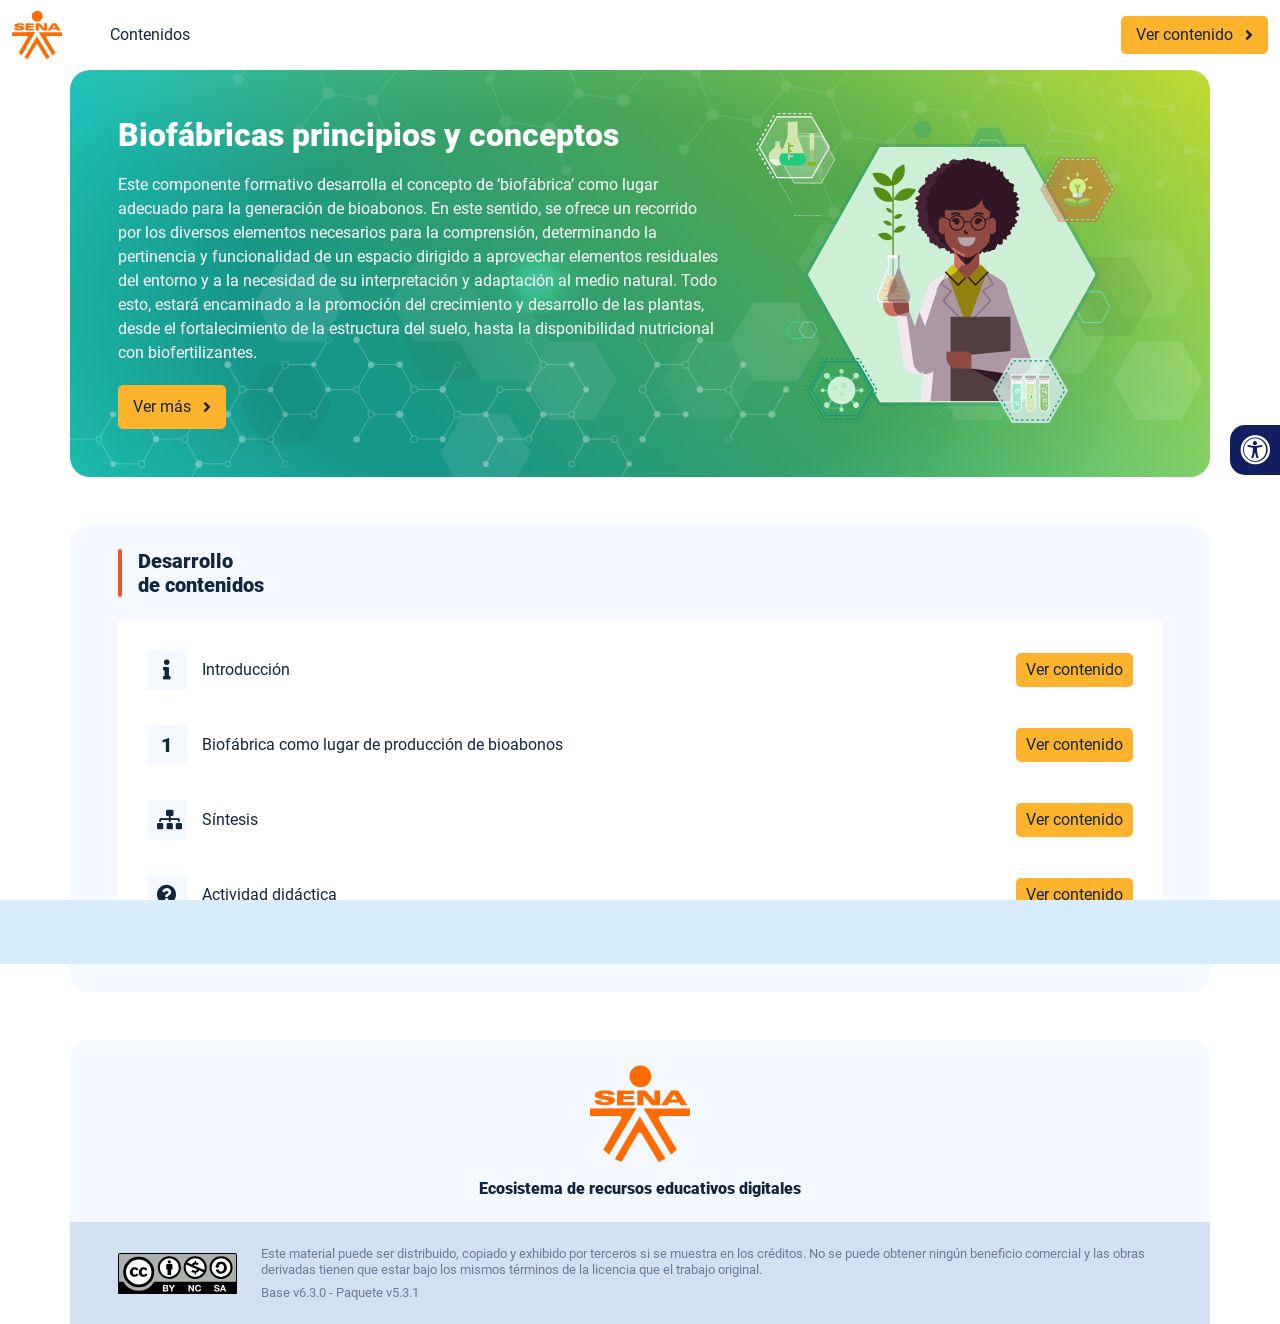
==== index.html @ 43ae445e "new dist" ====
<!DOCTYPE html><html lang=""><head><meta charset="utf-8"><meta http-equiv="X-UA-Compatible" content="IE=edge"><meta name="viewport" content="width=device-width,initial-scale=1"><link rel="icon" href="favicon.ico"><title>Biofábricas principios y conceptos</title><link href="css/chunk-0c047e41.3babef71.css" rel="prefetch"><link href="css/chunk-25b302c8.3babef71.css" rel="prefetch"><link href="css/chunk-26fc7596.3babef71.css" rel="prefetch"><link href="css/chunk-2d2747e2.3babef71.css" rel="prefetch"><link href="css/chunk-32334cb6.3babef71.css" rel="prefetch"><link href="css/chunk-3c57cd7b.3babef71.css" rel="prefetch"><link href="css/chunk-4f2d402a.3babef71.css" rel="prefetch"><link href="css/chunk-4fde0a08.14d1f3e8.css" rel="prefetch"><link href="css/chunk-515a8379.0bd58d68.css" rel="prefetch"><link href="css/chunk-59974754.82744ef4.css" rel="prefetch"><link href="css/chunk-6e1e538a.126808df.css" rel="prefetch"><link href="css/chunk-766a929b.d70dec9a.css" rel="prefetch"><link href="css/chunk-f2df7d2c.3babef71.css" rel="prefetch"><link href="css/comple.de7c1a70.css" rel="prefetch"><link href="css/creditos.c4e75159.css" rel="prefetch"><link href="css/glosario.5cc4a536.css" rel="prefetch"><link href="css/referencias.1993b64a.css" rel="prefetch"><link href="js/actividad.a174644c.js" rel="prefetch"><link href="js/chunk-0206bfa0.c40d9978.js" rel="prefetch"><link href="js/chunk-0c047e41.b0f7a18b.js" rel="prefetch"><link href="js/chunk-13a6037e.ec537e90.js" rel="prefetch"><link href="js/chunk-18f95272.f5b3c737.js" rel="prefetch"><link href="js/chunk-25b302c8.4b21edce.js" rel="prefetch"><link href="js/chunk-26fc7596.6888adfb.js" rel="prefetch"><link href="js/chunk-2c06842c.749f794c.js" rel="prefetch"><link href="js/chunk-2d0e96ec.f8888979.js" rel="prefetch"><link href="js/chunk-2d208d90.ecd5602b.js" rel="prefetch"><link href="js/chunk-2d21d0e2.be4f5ece.js" rel="prefetch"><link href="js/chunk-2d22c123.a4184c95.js" rel="prefetch"><link href="js/chunk-2d2747e2.a7e9b612.js" rel="prefetch"><link href="js/chunk-2e80bb9a.65c2020d.js" rel="prefetch"><link href="js/chunk-319206de.d76a4d9d.js" rel="prefetch"><link href="js/chunk-32334cb6.3c57b252.js" rel="prefetch"><link href="js/chunk-3c57cd7b.79d5134c.js" rel="prefetch"><link href="js/chunk-3d6834f6.4b935ba2.js" rel="prefetch"><link href="js/chunk-4cdd78c0.95c7fc81.js" rel="prefetch"><link href="js/chunk-4f2d402a.6d549b07.js" rel="prefetch"><link href="js/chunk-4fde0a08.bd9d7fa9.js" rel="prefetch"><link href="js/chunk-515a8379.3b49b0aa.js" rel="prefetch"><link href="js/chunk-53ccb27e.0931dafb.js" rel="prefetch"><link href="js/chunk-55d286b8.6b62aaa0.js" rel="prefetch"><link href="js/chunk-59974754.7dd17a29.js" rel="prefetch"><link href="js/chunk-6e1e538a.370f7a06.js" rel="prefetch"><link href="js/chunk-766a929b.39a7847d.js" rel="prefetch"><link href="js/chunk-c796899c.a5c33a92.js" rel="prefetch"><link href="js/chunk-e8a7823a.4b304d03.js" rel="prefetch"><link href="js/chunk-f2df7d2c.82b7eab5.js" rel="prefetch"><link href="js/chunk-fde47172.63865839.js" rel="prefetch"><link href="js/comple.a21ae0c8.js" rel="prefetch"><link href="js/creditos.3dcd3d66.js" rel="prefetch"><link href="js/glosario.34e80112.js" rel="prefetch"><link href="js/intro.fa1e587e.js" rel="prefetch"><link href="js/referencias.25701889.js" rel="prefetch"><link href="js/sintesis.3538d048.js" rel="prefetch"><link href="js/tema1.b36d302e.js" rel="prefetch"><link href="js/tema2.538698ef.js" rel="prefetch"><link href="js/tema3.3f7603fe.js" rel="prefetch"><link href="css/app.b1f1b2ee.css" rel="preload" as="style"><link href="css/chunk-vendors.8f6fc540.css" rel="preload" as="style"><link href="js/app.e4233522.js" rel="preload" as="script"><link href="js/chunk-vendors.f717be8d.js" rel="preload" as="script"><link href="css/chunk-vendors.8f6fc540.css" rel="stylesheet"><link href="css/app.b1f1b2ee.css" rel="stylesheet"></head><body><noscript><strong>We're sorry but Biofábricas principios y conceptos doesn't work properly without JavaScript enabled. Please enable it to continue.</strong></noscript><div id="app"></div><script src="js/chunk-vendors.f717be8d.js"></script><script src="js/app.e4233522.js"></script></body></html>
---- css/chunk-0c047e41.3babef71.css ----
.actividad[data-v-22adfd6b]{background-color:#f2f2f2}.horizontal-scroll__wrapper[data-v-22adfd6b]{overflow:hidden}.horizontal-scroll[data-v-22adfd6b]{display:flex;transition:transform .5s ease-in-out;align-items:center;flex-wrap:nowrap}.horizontal-scroll[data-v-22adfd6b]:not(.row){width:100%}.horizontal-scroll--item-fw[data-v-22adfd6b]>div{flex-grow:0;flex-shrink:0;width:100%;margin:0!important}
---- css/chunk-25b302c8.3babef71.css ----
.actividad[data-v-22adfd6b]{background-color:#f2f2f2}.horizontal-scroll__wrapper[data-v-22adfd6b]{overflow:hidden}.horizontal-scroll[data-v-22adfd6b]{display:flex;transition:transform .5s ease-in-out;align-items:center;flex-wrap:nowrap}.horizontal-scroll[data-v-22adfd6b]:not(.row){width:100%}.horizontal-scroll--item-fw[data-v-22adfd6b]>div{flex-grow:0;flex-shrink:0;width:100%;margin:0!important}
---- css/chunk-26fc7596.3babef71.css ----
.actividad[data-v-22adfd6b]{background-color:#f2f2f2}.horizontal-scroll__wrapper[data-v-22adfd6b]{overflow:hidden}.horizontal-scroll[data-v-22adfd6b]{display:flex;transition:transform .5s ease-in-out;align-items:center;flex-wrap:nowrap}.horizontal-scroll[data-v-22adfd6b]:not(.row){width:100%}.horizontal-scroll--item-fw[data-v-22adfd6b]>div{flex-grow:0;flex-shrink:0;width:100%;margin:0!important}
---- css/chunk-2d2747e2.3babef71.css ----
.actividad[data-v-22adfd6b]{background-color:#f2f2f2}.horizontal-scroll__wrapper[data-v-22adfd6b]{overflow:hidden}.horizontal-scroll[data-v-22adfd6b]{display:flex;transition:transform .5s ease-in-out;align-items:center;flex-wrap:nowrap}.horizontal-scroll[data-v-22adfd6b]:not(.row){width:100%}.horizontal-scroll--item-fw[data-v-22adfd6b]>div{flex-grow:0;flex-shrink:0;width:100%;margin:0!important}
---- css/chunk-32334cb6.3babef71.css ----
.actividad[data-v-22adfd6b]{background-color:#f2f2f2}.horizontal-scroll__wrapper[data-v-22adfd6b]{overflow:hidden}.horizontal-scroll[data-v-22adfd6b]{display:flex;transition:transform .5s ease-in-out;align-items:center;flex-wrap:nowrap}.horizontal-scroll[data-v-22adfd6b]:not(.row){width:100%}.horizontal-scroll--item-fw[data-v-22adfd6b]>div{flex-grow:0;flex-shrink:0;width:100%;margin:0!important}
---- css/chunk-3c57cd7b.3babef71.css ----
.actividad[data-v-22adfd6b]{background-color:#f2f2f2}.horizontal-scroll__wrapper[data-v-22adfd6b]{overflow:hidden}.horizontal-scroll[data-v-22adfd6b]{display:flex;transition:transform .5s ease-in-out;align-items:center;flex-wrap:nowrap}.horizontal-scroll[data-v-22adfd6b]:not(.row){width:100%}.horizontal-scroll--item-fw[data-v-22adfd6b]>div{flex-grow:0;flex-shrink:0;width:100%;margin:0!important}
---- css/chunk-4f2d402a.3babef71.css ----
.actividad[data-v-22adfd6b]{background-color:#f2f2f2}.horizontal-scroll__wrapper[data-v-22adfd6b]{overflow:hidden}.horizontal-scroll[data-v-22adfd6b]{display:flex;transition:transform .5s ease-in-out;align-items:center;flex-wrap:nowrap}.horizontal-scroll[data-v-22adfd6b]:not(.row){width:100%}.horizontal-scroll--item-fw[data-v-22adfd6b]>div{flex-grow:0;flex-shrink:0;width:100%;margin:0!important}
---- css/chunk-4fde0a08.14d1f3e8.css ----
.actividad[data-v-a108b06a]{background-color:#f2f2f2}.header[data-v-a108b06a]{position:sticky;top:0;padding-top:10px;padding-bottom:10px;background-color:#fff;z-index:10010;line-height:1.1em}.header__logo[data-v-a108b06a]{width:50px}@media (max-width:576px){.header__componente-formativo[data-v-a108b06a]{font-size:.8em}}.header__menu[data-v-a108b06a]{cursor:pointer}.header__menu span[data-v-a108b06a]{font-size:.7em;display:block;line-height:1em;text-align:center;color:#111e61}.header__menu__btn[data-v-a108b06a]{width:30px;height:30px;position:relative;margin-bottom:4px}.header__menu__btn .line-1[data-v-a108b06a],.header__menu__btn .line-2[data-v-a108b06a],.header__menu__btn .line-3[data-v-a108b06a]{height:4px;width:30px;background-color:#111e61;transform-origin:center center;position:absolute;left:0;border-radius:2px}.header__menu__btn .line-1[data-v-a108b06a]{top:4px;-webkit-animation:line-1-inactive-data-v-a108b06a .5s ease-in-out forwards;animation:line-1-inactive-data-v-a108b06a .5s ease-in-out forwards}.header__menu__btn .line-2[data-v-a108b06a]{top:13px;-webkit-animation:line-2-inactive-data-v-a108b06a .5s ease-in-out forwards;animation:line-2-inactive-data-v-a108b06a .5s ease-in-out forwards}.header__menu__btn .line-3[data-v-a108b06a]{top:22px;-webkit-animation:line-3-inactive-data-v-a108b06a .5s ease-in-out forwards;animation:line-3-inactive-data-v-a108b06a .5s ease-in-out forwards}.header__menu__btn[data-v-a108b06a]:hover{cursor:pointer}.header__menu__btn--open .line-1[data-v-a108b06a]{-webkit-animation:line-1-active-data-v-a108b06a .5s ease-in-out forwards;animation:line-1-active-data-v-a108b06a .5s ease-in-out forwards}.header__menu__btn--open .line-2[data-v-a108b06a]{-webkit-animation:line-2-active-data-v-a108b06a .5s ease-in-out forwards;animation:line-2-active-data-v-a108b06a .5s ease-in-out forwards}.header__menu__btn--open .line-3[data-v-a108b06a]{-webkit-animation:line-3-active-data-v-a108b06a .5s ease-in-out forwards;animation:line-3-active-data-v-a108b06a .5s ease-in-out forwards}@-webkit-keyframes line-1-active-data-v-a108b06a{0%{transform:translate(0) rotate(0)}50%{transform:translateY(9px) rotate(0)}to{transform:translateY(9px) rotate(45deg)}}@keyframes line-1-active-data-v-a108b06a{0%{transform:translate(0) rotate(0)}50%{transform:translateY(9px) rotate(0)}to{transform:translateY(9px) rotate(45deg)}}@-webkit-keyframes line-2-active-data-v-a108b06a{0%{transform:scale(1)}to{transform:scale(0)}}@keyframes line-2-active-data-v-a108b06a{0%{transform:scale(1)}to{transform:scale(0)}}@-webkit-keyframes line-3-active-data-v-a108b06a{0%{transform:translate(0) rotate(0)}50%{transform:translateY(-9px) rotate(0)}to{transform:translateY(-9px) rotate(-45deg)}}@keyframes line-3-active-data-v-a108b06a{0%{transform:translate(0) rotate(0)}50%{transform:translateY(-9px) rotate(0)}to{transform:translateY(-9px) rotate(-45deg)}}@-webkit-keyframes line-1-inactive-data-v-a108b06a{0%{transform:translateY(9px) rotate(45deg)}50%{transform:translateY(9px) rotate(0)}to{transform:translate(0) rotate(0)}}@keyframes line-1-inactive-data-v-a108b06a{0%{transform:translateY(9px) rotate(45deg)}50%{transform:translateY(9px) rotate(0)}to{transform:translate(0) rotate(0)}}@-webkit-keyframes line-2-inactive-data-v-a108b06a{0%{transform:scale(0)}to{transform:scale(1)}}@keyframes line-2-inactive-data-v-a108b06a{0%{transform:scale(0)}to{transform:scale(1)}}@-webkit-keyframes line-3-inactive-data-v-a108b06a{0%{transform:translateY(-9px) rotate(-45deg)}50%{transform:translateY(-9px) rotate(0)}to{transform:translate(0) rotate(0)}}@keyframes line-3-inactive-data-v-a108b06a{0%{transform:translateY(-9px) rotate(-45deg)}50%{transform:translateY(-9px) rotate(0)}to{transform:translate(0) rotate(0)}}
---- css/chunk-515a8379.0bd58d68.css ----
.actividad{background-color:#f2f2f2}.banner-interno{position:relative}.banner-interno__fondo{position:absolute;top:0;bottom:-50px;left:0;right:0;background-color:#81b722;background-size:cover;background-position:50%}.banner-interno__titulo{display:flex;align-items:center}.banner-interno__titulo__icono{display:block;width:32px;height:32px;border-radius:50%;background-color:#fff;position:relative}.banner-interno__titulo__icono i{color:#81b722;position:absolute;left:50%;top:50%;transform:translate(-50%,-50%)}.banner-interno__titulo h1,.banner-interno__titulo h2,.banner-interno__titulo h3,.banner-interno__titulo h4,.banner-interno__titulo h5,.banner-interno__titulo h6{color:#fff;line-height:1.1em}
---- css/chunk-59974754.82744ef4.css ----
.actividad{background-color:#f2f2f2}.aside-menu{position:sticky;top:70px;flex:0 0 0;width:0;min-height:calc(100vh - 70px);max-height:calc(100vh - 70px);background-color:#f3f9ff;transition:flex .5s ease-in-out,width .5s ease-in-out;overflow-x:hidden;z-index:100001}.aside-menu a{color:#111e61}.aside-menu--open{flex:0 0 300px;width:300px}.aside-menu__content{width:300px;display:flex;flex-direction:column;justify-content:space-between;min-height:calc(100vh - 70px);max-height:calc(100vh - 70px);border-right:1px solid #d8ecff}@media (max-height:800px){.aside-menu__content{min-height:800px;max-height:800px;overflow-y:auto}}.aside-menu__header{padding:10px;text-align:center;background-color:#d8ecff}.aside-menu__header h4{margin:0}.aside-menu__menu{overflow-y:auto;flex-grow:1;list-style:none;padding-left:0;margin-bottom:0}.aside-menu__menu__item--active .aside-menu__menu__item__lnk,.aside-menu__menu__item--active .aside-menu__sec-menu__item__lnk{background-color:#d8ecff;font-weight:700}.aside-menu__menu__item--sub-menu:hover,.aside-menu__menu__item:hover,.aside-menu__sec-menu__item:hover{background-color:#d8ecff}.aside-menu__menu__item--sub-menu{padding-left:10px}.aside-menu__menu__item--sub-menu--active .aside-menu__menu__item__lnk,.aside-menu__menu__item--sub-menu--active .aside-menu__sec-menu__item__lnk{background-color:#d8ecff;font-weight:700;position:relative}.aside-menu__menu__item--sub-menu--active .aside-menu__menu__item__lnk:before,.aside-menu__menu__item--sub-menu--active .aside-menu__sec-menu__item__lnk:before{content:"";display:block;position:absolute;left:0;bottom:0;top:0;width:4px;border-radius:2px;background-color:#f4522b}.aside-menu__menu__item__lnk,.aside-menu__sec-menu__item__lnk{display:flex;align-items:center;padding:10px 15px;line-height:1.1em}.aside-menu__menu__item__lnk i,.aside-menu__menu__item__lnk span,.aside-menu__sec-menu__item__lnk i,.aside-menu__sec-menu__item__lnk span{margin-right:10px}.aside-menu__menu__item__lnk i:last-child,.aside-menu__menu__item__lnk span:last-child,.aside-menu__sec-menu__item__lnk i:last-child,.aside-menu__sec-menu__item__lnk span:last-child{margin-right:0}.aside-menu__sec-menu{background-color:#d8ecff;padding:10px 0;flex-shrink:0;margin-bottom:0}.aside-menu__sec-menu__item{padding:10px 15px}.aside-menu__sec-menu__item__lnk{padding:0;border-radius:1em}.aside-menu__sec-menu__item__lnk i{display:block;width:2em;height:2em;padding:.5em 0;text-align:center;background-color:#fff;border-radius:50%}.aside-menu__sec-menu__item__lnk:hover{background-color:#fff}@media (max-width:992px){.aside-menu{position:fixed;top:70px}}@media (max-width:576px){.aside-menu__sec-menu{padding-bottom:110px}}
---- css/chunk-6e1e538a.126808df.css ----
.actividad[data-v-4f6b7c58]{background-color:#f2f2f2}.accesibilidad[data-v-4f6b7c58]{position:fixed;right:0;top:50vh;height:50px;background-color:#111e61;border-top-left-radius:15px;border-bottom-left-radius:15px;transform:translateY(-50%) translateX(100%) translateX(-50px);overflow:hidden;transition:transform .3s ease-in-out,height .3s ease-in-out}.accesibilidad[data-v-4f6b7c58]:hover{transform:translateY(-50%) translateX(0);height:12.75rem}.accesibilidad [data-v-4f6b7c58]{color:#fff}.accesibilidad__menu__content .accesibilidad__menu__item[data-v-4f6b7c58]{cursor:pointer}.accesibilidad__menu__content .accesibilidad__menu__item[data-v-4f6b7c58]:hover{background-color:#273685}.accesibilidad__menu__content .accesibilidad__menu__item[data-v-4f6b7c58]:last-child{border:none}.accesibilidad__menu__item[data-v-4f6b7c58]{display:flex;align-items:center;padding:10px;border-bottom:1px solid #273685;line-height:1em;-webkit-user-select:none;-moz-user-select:none;-ms-user-select:none;user-select:none}.accesibilidad__menu i[data-v-4f6b7c58]{font-size:30px;font-style:normal;margin-right:10px;line-height:1em}.accesibilidad__menu img[data-v-4f6b7c58]{width:30px;margin-right:10px}
---- css/chunk-766a929b.d70dec9a.css ----
.actividad{background-color:#f2f2f2}.barra-avance{display:flex;align-items:center;justify-content:space-between;position:fixed;bottom:0;left:0;width:100%;padding:10px;background-color:#d8ecff;transition:transform .5s ease-in-out;z-index:100000}.barra-avance__barra{margin:0 20px;flex:1;position:relative;max-width:800px}.barra-avance__barra--amarilla,.barra-avance__barra--blanca{height:4px}.barra-avance__barra--amarilla:after,.barra-avance__barra--amarilla:before,.barra-avance__barra--blanca:after,.barra-avance__barra--blanca:before{content:"";display:block;width:10px;height:10px;border-radius:50%;position:absolute;top:50%}.barra-avance__barra--amarilla:before,.barra-avance__barra--blanca:before{left:0;transform:translate(-50%,-50%)}.barra-avance__barra--amarilla:after,.barra-avance__barra--blanca:after{right:0;transform:translate(50%,-50%)}.barra-avance__barra--blanca,.barra-avance__barra--blanca:after,.barra-avance__barra--blanca:before{background-color:#fff}.barra-avance__barra--amarilla{position:absolute;width:100%;top:0;background-color:#fdb32b}.barra-avance__barra--amarilla:after,.barra-avance__barra--amarilla:before{background-color:#fdb32b}.barra-avance__boton--regresar{background-color:#b0c0d2}.barra-avance__boton--regresar span{color:#111e61!important}.barra-avance__boton--disable{opacity:0;pointer-events:none}.barra-avance--open{transform:translateY(0)}.barra-avance--close{transform:translateY(100%)}
---- css/chunk-f2df7d2c.3babef71.css ----
.actividad[data-v-22adfd6b]{background-color:#f2f2f2}.horizontal-scroll__wrapper[data-v-22adfd6b]{overflow:hidden}.horizontal-scroll[data-v-22adfd6b]{display:flex;transition:transform .5s ease-in-out;align-items:center;flex-wrap:nowrap}.horizontal-scroll[data-v-22adfd6b]:not(.row){width:100%}.horizontal-scroll--item-fw[data-v-22adfd6b]>div{flex-grow:0;flex-shrink:0;width:100%;margin:0!important}
---- css/comple.de7c1a70.css ----
.banner-interno{position:relative}.banner-interno__fondo{position:absolute;top:0;bottom:-50px;left:0;right:0;background-color:#81b722;background-size:cover;background-position:50%}.banner-interno__titulo{display:flex;align-items:center}.banner-interno__titulo__icono{display:block;width:32px;height:32px;border-radius:50%;background-color:#fff;position:relative}.banner-interno__titulo__icono i{color:#81b722;position:absolute;left:50%;top:50%;transform:translate(-50%,-50%)}.banner-interno__titulo h1,.banner-interno__titulo h2,.banner-interno__titulo h3,.banner-interno__titulo h4,.banner-interno__titulo h5,.banner-interno__titulo h6{color:#fff;line-height:1.1em}.actividad{background-color:#f2f2f2}.complementario__enlaces{display:flex;justify-content:center;flex-wrap:wrap}.complementario__enlaces a{margin:0 5px}.complementario__btn{font-size:1.5em;line-height:1em}table{width:calc(100% - 1px);min-width:800px}table thead{background-color:#d8ecff}table thead th{border-color:#d8ecff}table td,table th{padding:25px 20px;text-align:center}
---- css/creditos.c4e75159.css ----
.banner-interno{position:relative}.banner-interno__fondo{position:absolute;top:0;bottom:-50px;left:0;right:0;background-color:#81b722;background-size:cover;background-position:50%}.banner-interno__titulo{display:flex;align-items:center}.banner-interno__titulo__icono{display:block;width:32px;height:32px;border-radius:50%;background-color:#fff;position:relative}.banner-interno__titulo__icono i{color:#81b722;position:absolute;left:50%;top:50%;transform:translate(-50%,-50%)}.banner-interno__titulo h1,.banner-interno__titulo h2,.banner-interno__titulo h3,.banner-interno__titulo h4,.banner-interno__titulo h5,.banner-interno__titulo h6{color:#fff;line-height:1.1em}.actividad{background-color:#f2f2f2}.creditos-vista .tarjeta.credito{background-color:#d2e1f1}.creditos{color:#727997;overflow-x:auto}.creditos__item{min-width:490px}.creditos p{line-height:1.3em;margin-bottom:0;color:#727997}.creditos__titulo{font-weight:700;background-color:#d2e1f1;padding:5px 10px;border-top-radius:5px;border-top-left-radius:5px;border-top-right-radius:5px}.creditos table td,.creditos table th{border-color:#d2e1f1}
---- css/glosario.5cc4a536.css ----
.banner-interno{position:relative}.banner-interno__fondo{position:absolute;top:0;bottom:-50px;left:0;right:0;background-color:#81b722;background-size:cover;background-position:50%}.banner-interno__titulo{display:flex;align-items:center}.banner-interno__titulo__icono{display:block;width:32px;height:32px;border-radius:50%;background-color:#fff;position:relative}.banner-interno__titulo__icono i{color:#81b722;position:absolute;left:50%;top:50%;transform:translate(-50%,-50%)}.banner-interno__titulo h1,.banner-interno__titulo h2,.banner-interno__titulo h3,.banner-interno__titulo h4,.banner-interno__titulo h5,.banner-interno__titulo h6{color:#fff;line-height:1.1em}.actividad{background-color:#f2f2f2}.glosario__letra-item{display:flex}.glosario__letra-item__texto{padding-top:5px}.glosario__letra-item__letra__icono{width:32px;height:32px;position:relative;line-height:1em;border-radius:50%;background-color:#d2e1f1}.glosario__letra-item__letra__icono span{position:absolute;left:50%;top:50%;transform:translate(-50%,-50%);font-size:1.1em;font-weight:900}
---- css/referencias.1993b64a.css ----
.banner-interno{position:relative}.banner-interno__fondo{position:absolute;top:0;bottom:-50px;left:0;right:0;background-color:#81b722;background-size:cover;background-position:50%}.banner-interno__titulo{display:flex;align-items:center}.banner-interno__titulo__icono{display:block;width:32px;height:32px;border-radius:50%;background-color:#fff;position:relative}.banner-interno__titulo__icono i{color:#81b722;position:absolute;left:50%;top:50%;transform:translate(-50%,-50%)}.banner-interno__titulo h1,.banner-interno__titulo h2,.banner-interno__titulo h3,.banner-interno__titulo h4,.banner-interno__titulo h5,.banner-interno__titulo h6{color:#fff;line-height:1.1em}.actividad{background-color:#f2f2f2}.referencias__item:last-child hr{display:none}.referencias__item a{color:#2196f3;text-decoration:underline;overflow-wrap:break-word}
---- css/app.b1f1b2ee.css ----
*,:after,:before{box-sizing:inherit}html{height:100%;line-height:1.15;box-sizing:border-box;-webkit-font-smoothing:antialiased;-moz-osx-font-smoothing:grayscale;-webkit-text-size-adjust:100%;-ms-text-size-adjust:100%;text-rendering:optimizeLegibility}a,abbr,acronym,address,applet,article,aside,audio,b,big,blockquote,body,canvas,caption,center,cite,code,dd,del,details,dfn,div,dl,dt,em,embed,fieldset,figcaption,figure,footer,form,h1,h2,h3,h4,h5,h6,header,hgroup,html,i,iframe,img,ins,kbd,label,legend,li,mark,menu,nav,object,ol,output,p,pre,q,ruby,s,samp,section,small,span,strike,strong,sub,summary,sup,table,tbody,td,tfoot,th,thead,time,tr,tt,u,ul,var,video{margin:0;padding:0;border:0;outline:0;background:transparent;vertical-align:baseline}article,aside,details,figcaption,figure,footer,header,main,menu,nav,section,summary{display:block}[hidden],template{display:none}hr{box-sizing:content-box;height:0;border-bottom:1px solid #e8e8e8;border-left:0;border-right:0;border-top:0;margin:1.5em 0;overflow:visible}[hidden]{display:none}a{font-family:Roboto,sans-serif;font-size:1em;font-weight:400;text-decoration:none;color:#12263f;background-color:transparent;transition:all .15s ease-in-out;-webkit-text-decoration-skip:objects}a:active,a:hover{outline-width:0}a:active,a:focus,a:hover{color:#000}[type=button],[type=reset],[type=submit],button{-webkit-appearance:none;-moz-appearance:none;appearance:none;cursor:pointer;display:inline-block;vertical-align:middle;border:0;border-radius:5px;color:#12263f;background-color:#fdb32b;font-family:Roboto,sans-serif;font-weight:400;font-size:1em;-webkit-font-smoothing:antialiased;line-height:1em;white-space:nowrap;text-decoration:none;text-transform:none;padding:.75em 1.5em;margin:0;-webkit-user-select:none;-moz-user-select:none;-ms-user-select:none;user-select:none;overflow:visible;transition:background-color .15s ease-in-out}[type=button]:focus,[type=button]:hover,[type=reset]:focus,[type=reset]:hover,[type=submit]:focus,[type=submit]:hover,button:focus,button:hover{background-color:#fdb32b;color:#12263f}[type=button]:disabled,[type=reset]:disabled,[type=submit]:disabled,button:disabled{cursor:not-allowed;opacity:.5}[type=button]:disabled:hover,[type=reset]:disabled:hover,[type=submit]:disabled:hover,button:disabled:hover{background-color:#fdb32b}input,select,textarea{margin:0;display:block;font-family:Roboto,sans-serif;font-size:16px}input{overflow:visible}[type=color],[type=date],[type=datetime-local],[type=datetime],[type=email],[type=month],[type=number],[type=password],[type=search],[type=tel],[type=text],[type=time],[type=url],[type=week],input:not([type]),select,select[multiple],textarea{background-color:#fff;border:1px solid #e8e8e8;border-radius:5px;box-shadow:inset 0 1px 3px rgba(0,0,0,.06);box-sizing:inherit;margin-bottom:.75em;padding:.5em;transition:border-color .15s ease-in-out;width:100%}[type=color]:hover,[type=date]:hover,[type=datetime-local]:hover,[type=datetime]:hover,[type=email]:hover,[type=month]:hover,[type=number]:hover,[type=password]:hover,[type=search]:hover,[type=tel]:hover,[type=text]:hover,[type=time]:hover,[type=url]:hover,[type=week]:hover,input:not([type]):hover,select:hover,select[multiple]:hover,textarea:hover{border-color:shade(#e8e8e8,20%)}[type=color]:focus,[type=date]:focus,[type=datetime-local]:focus,[type=datetime]:focus,[type=email]:focus,[type=month]:focus,[type=number]:focus,[type=password]:focus,[type=search]:focus,[type=tel]:focus,[type=text]:focus,[type=time]:focus,[type=url]:focus,[type=week]:focus,input:not([type]):focus,select:focus,select[multiple]:focus,textarea:focus{border-color:#f4522b;box-shadow:inset 0 1px 3px rgba(0,0,0,.06),0 0 5px rgba(114,161,30,.7);outline:none}[type=color]:disabled,[type=date]:disabled,[type=datetime-local]:disabled,[type=datetime]:disabled,[type=email]:disabled,[type=month]:disabled,[type=number]:disabled,[type=password]:disabled,[type=search]:disabled,[type=tel]:disabled,[type=text]:disabled,[type=time]:disabled,[type=url]:disabled,[type=week]:disabled,input:not([type]):disabled,select:disabled,select[multiple]:disabled,textarea:disabled{background-color:shade(#fff,5%);cursor:not-allowed}[type=color]:disabled:hover,[type=date]:disabled:hover,[type=datetime-local]:disabled:hover,[type=datetime]:disabled:hover,[type=email]:disabled:hover,[type=month]:disabled:hover,[type=number]:disabled:hover,[type=password]:disabled:hover,[type=search]:disabled:hover,[type=tel]:disabled:hover,[type=text]:disabled:hover,[type=time]:disabled:hover,[type=url]:disabled:hover,[type=week]:disabled:hover,input:not([type]):disabled:hover,select:disabled:hover,select[multiple]:disabled:hover,textarea:disabled:hover{border:1px solid #e8e8e8}select{text-transform:none;max-width:100%;border-radius:5px}::-webkit-file-upload-button{background-color:#fdb32b;border:none;cursor:pointer;color:#12263f;border-radius:5px;padding:.75em 1.5em}::-webkit-file-upload-button:hover{background-color:#fdb32b}optgroup{font-weight:700}fieldset{border:1px solid #e8e8e8;background-color:transparent;padding:1.5em;-webkit-margin-start:0;-webkit-margin-end:0;-webkit-padding-before:1.5em;-webkit-padding-start:1.5em;-webkit-padding-end:1.5em;-webkit-padding-after:1.5em}legend{box-sizing:border-box;color:inherit;display:table;max-width:100%;padding:0;white-space:normal;font-weight:600;-webkit-padding-start:0;-webkit-padding-end:0}label,legend{margin-bottom:.375em}label{display:block;font-size:1em;font-family:Roboto,sans-serif;font-weight:900}textarea{overflow:auto;resize:vertical}[type=checkbox],[type=radio]{box-sizing:border-box;padding:0;display:inline;margin-right:.375em}[type=number]::-webkit-inner-spin-button,[type=number]::-webkit-outer-spin-button{height:auto}[type=search]{-webkit-appearance:textfield;outline-offset:-2px}[type=search]::-webkit-search-cancel-button,[type=search]::-webkit-search-decoration{-webkit-appearance:none;-moz-appearance:none}::-moz-placeholder{color:#999}:-ms-input-placeholder{color:#999}::placeholder{color:#999}::-webkit-file-upload-button{-webkit-appearance:button;-moz-appearance:button;font:inherit}[type=file]{margin-bottom:.75em;width:100%}[type=button],[type=reset],[type=submit],button{-webkit-appearance:button}[type=button]::-moz-focus-inner,[type=reset]::-moz-focus-inner,[type=submit]::-moz-focus-inner,button::-moz-focus-inner{border-style:none;padding:0}[type=button]:-moz-focusring,[type=reset]:-moz-focusring,[type=submit]:-moz-focusring,button:-moz-focusring{outline:1px dotted ButtonText}progress{vertical-align:baseline}ol,ul{list-style:none;margin-bottom:1em}dt{font-weight:700}figure,img,picture,svg{margin:0;width:100%;max-width:100%}figcaption{display:block;background-color:#e8e8e8;padding:.75em 1.5em;font-size:.8em;font-weight:700}img,svg{display:block;border-style:none}svg:not(:root){overflow:hidden}audio,canvas,progress,video{display:inline-block}audio:not([controls]){display:none;height:0}template{display:none}table{border-collapse:collapse;border-spacing:0;table-layout:fixed;width:100%}td,th,tr{vertical-align:middle}td,th{border:1px solid #e8e8e8;padding:.75em}th{font-size:.875em;line-height:1.2}td{line-height:1.5}body{font-size:16px;font-weight:400;line-height:1.5}body,h1,h2,h3,h4,h5,h6{color:#12263f;font-family:Roboto,sans-serif}h1,h2,h3,h4,h5,h6{font-weight:900;line-height:1.2;margin:0 0 .75em}h1{font-size:2em}h2{font-size:1.5em}h3{font-size:1.25em}h4{font-size:1.125em}h5{font-size:1em}h6{font-size:.875em}p{font-family:Roboto,sans-serif;font-size:1em;font-weight:400;line-height:1.5;color:#12263f;margin-bottom:1em}b,strong{font-weight:700}dfn,em,i{font-style:italic}br{line-height:2em}u{text-decoration:underline}code,kbd,pre,samp{color:#727997;font-family:Lucida Console,Courier New,monospace;font-size:1em}sub,sup{font-size:75%;line-height:0;position:relative;vertical-align:baseline}sub{bottom:-.25em}sup{top:-.5em}small{font-size:80%}mark{background-color:#ffeb3b;color:#000}abbr[title]{border-bottom:none;text-decoration:underline;-webkit-text-decoration:underline dotted;text-decoration:underline dotted}blockquote,q{quotes:none}::selection{background:#2196f3!important;color:#fff!important;text-shadow:none}::-moz-selection{background:#2196f3!important;color:#fff!important;text-shadow:none}img::selection{background:transparent}img::-moz-selection{background:transparent}body{-webkit-tap-highlight-color:#2196F3!important}details,menu{display:block}summary{display:list-item}@media print{*,:after,:before,:first-letter,:first-line{background:transparent!important;color:#000!important;box-shadow:none!important;text-shadow:none!important}a,a:visited{text-decoration:underline}a[href]:after{content:" (" attr(href) ")"}a abbr[title]:after{content:" (" attr(title) ")"}a[href^="#"]:after,a[href^="javascript:"]:after{content:""}blockquote,pre{border:1px solid #999;page-break-inside:avoid}thead{display:table-header-group}img,tr{page-break-inside:avoid}img{max-width:100%!important}h2,h3,p{orphans:3;widows:3}h2,h3{page-break-after:avoid}}[data-aos][data-aos][data-aos-duration="50"],body[data-aos-duration="50"] [data-aos]{transition-duration:50ms}[data-aos][data-aos][data-aos-delay="50"],body[data-aos-delay="50"] [data-aos]{transition-delay:0s}[data-aos][data-aos][data-aos-delay="50"].aos-animate,body[data-aos-delay="50"] [data-aos].aos-animate{transition-delay:50ms}[data-aos][data-aos][data-aos-duration="100"],body[data-aos-duration="100"] [data-aos]{transition-duration:.1s}[data-aos][data-aos][data-aos-delay="100"],body[data-aos-delay="100"] [data-aos]{transition-delay:0s}[data-aos][data-aos][data-aos-delay="100"].aos-animate,body[data-aos-delay="100"] [data-aos].aos-animate{transition-delay:.1s}[data-aos][data-aos][data-aos-duration="150"],body[data-aos-duration="150"] [data-aos]{transition-duration:.15s}[data-aos][data-aos][data-aos-delay="150"],body[data-aos-delay="150"] [data-aos]{transition-delay:0s}[data-aos][data-aos][data-aos-delay="150"].aos-animate,body[data-aos-delay="150"] [data-aos].aos-animate{transition-delay:.15s}[data-aos][data-aos][data-aos-duration="200"],body[data-aos-duration="200"] [data-aos]{transition-duration:.2s}[data-aos][data-aos][data-aos-delay="200"],body[data-aos-delay="200"] [data-aos]{transition-delay:0s}[data-aos][data-aos][data-aos-delay="200"].aos-animate,body[data-aos-delay="200"] [data-aos].aos-animate{transition-delay:.2s}[data-aos][data-aos][data-aos-duration="250"],body[data-aos-duration="250"] [data-aos]{transition-duration:.25s}[data-aos][data-aos][data-aos-delay="250"],body[data-aos-delay="250"] [data-aos]{transition-delay:0s}[data-aos][data-aos][data-aos-delay="250"].aos-animate,body[data-aos-delay="250"] [data-aos].aos-animate{transition-delay:.25s}[data-aos][data-aos][data-aos-duration="300"],body[data-aos-duration="300"] [data-aos]{transition-duration:.3s}[data-aos][data-aos][data-aos-delay="300"],body[data-aos-delay="300"] [data-aos]{transition-delay:0s}[data-aos][data-aos][data-aos-delay="300"].aos-animate,body[data-aos-delay="300"] [data-aos].aos-animate{transition-delay:.3s}[data-aos][data-aos][data-aos-duration="350"],body[data-aos-duration="350"] [data-aos]{transition-duration:.35s}[data-aos][data-aos][data-aos-delay="350"],body[data-aos-delay="350"] [data-aos]{transition-delay:0s}[data-aos][data-aos][data-aos-delay="350"].aos-animate,body[data-aos-delay="350"] [data-aos].aos-animate{transition-delay:.35s}[data-aos][data-aos][data-aos-duration="400"],body[data-aos-duration="400"] [data-aos]{transition-duration:.4s}[data-aos][data-aos][data-aos-delay="400"],body[data-aos-delay="400"] [data-aos]{transition-delay:0s}[data-aos][data-aos][data-aos-delay="400"].aos-animate,body[data-aos-delay="400"] [data-aos].aos-animate{transition-delay:.4s}[data-aos][data-aos][data-aos-duration="450"],body[data-aos-duration="450"] [data-aos]{transition-duration:.45s}[data-aos][data-aos][data-aos-delay="450"],body[data-aos-delay="450"] [data-aos]{transition-delay:0s}[data-aos][data-aos][data-aos-delay="450"].aos-animate,body[data-aos-delay="450"] [data-aos].aos-animate{transition-delay:.45s}[data-aos][data-aos][data-aos-duration="500"],body[data-aos-duration="500"] [data-aos]{transition-duration:.5s}[data-aos][data-aos][data-aos-delay="500"],body[data-aos-delay="500"] [data-aos]{transition-delay:0s}[data-aos][data-aos][data-aos-delay="500"].aos-animate,body[data-aos-delay="500"] [data-aos].aos-animate{transition-delay:.5s}[data-aos][data-aos][data-aos-duration="550"],body[data-aos-duration="550"] [data-aos]{transition-duration:.55s}[data-aos][data-aos][data-aos-delay="550"],body[data-aos-delay="550"] [data-aos]{transition-delay:0s}[data-aos][data-aos][data-aos-delay="550"].aos-animate,body[data-aos-delay="550"] [data-aos].aos-animate{transition-delay:.55s}[data-aos][data-aos][data-aos-duration="600"],body[data-aos-duration="600"] [data-aos]{transition-duration:.6s}[data-aos][data-aos][data-aos-delay="600"],body[data-aos-delay="600"] [data-aos]{transition-delay:0s}[data-aos][data-aos][data-aos-delay="600"].aos-animate,body[data-aos-delay="600"] [data-aos].aos-animate{transition-delay:.6s}[data-aos][data-aos][data-aos-duration="650"],body[data-aos-duration="650"] [data-aos]{transition-duration:.65s}[data-aos][data-aos][data-aos-delay="650"],body[data-aos-delay="650"] [data-aos]{transition-delay:0s}[data-aos][data-aos][data-aos-delay="650"].aos-animate,body[data-aos-delay="650"] [data-aos].aos-animate{transition-delay:.65s}[data-aos][data-aos][data-aos-duration="700"],body[data-aos-duration="700"] [data-aos]{transition-duration:.7s}[data-aos][data-aos][data-aos-delay="700"],body[data-aos-delay="700"] [data-aos]{transition-delay:0s}[data-aos][data-aos][data-aos-delay="700"].aos-animate,body[data-aos-delay="700"] [data-aos].aos-animate{transition-delay:.7s}[data-aos][data-aos][data-aos-duration="750"],body[data-aos-duration="750"] [data-aos]{transition-duration:.75s}[data-aos][data-aos][data-aos-delay="750"],body[data-aos-delay="750"] [data-aos]{transition-delay:0s}[data-aos][data-aos][data-aos-delay="750"].aos-animate,body[data-aos-delay="750"] [data-aos].aos-animate{transition-delay:.75s}[data-aos][data-aos][data-aos-duration="800"],body[data-aos-duration="800"] [data-aos]{transition-duration:.8s}[data-aos][data-aos][data-aos-delay="800"],body[data-aos-delay="800"] [data-aos]{transition-delay:0s}[data-aos][data-aos][data-aos-delay="800"].aos-animate,body[data-aos-delay="800"] [data-aos].aos-animate{transition-delay:.8s}[data-aos][data-aos][data-aos-duration="850"],body[data-aos-duration="850"] [data-aos]{transition-duration:.85s}[data-aos][data-aos][data-aos-delay="850"],body[data-aos-delay="850"] [data-aos]{transition-delay:0s}[data-aos][data-aos][data-aos-delay="850"].aos-animate,body[data-aos-delay="850"] [data-aos].aos-animate{transition-delay:.85s}[data-aos][data-aos][data-aos-duration="900"],body[data-aos-duration="900"] [data-aos]{transition-duration:.9s}[data-aos][data-aos][data-aos-delay="900"],body[data-aos-delay="900"] [data-aos]{transition-delay:0s}[data-aos][data-aos][data-aos-delay="900"].aos-animate,body[data-aos-delay="900"] [data-aos].aos-animate{transition-delay:.9s}[data-aos][data-aos][data-aos-duration="950"],body[data-aos-duration="950"] [data-aos]{transition-duration:.95s}[data-aos][data-aos][data-aos-delay="950"],body[data-aos-delay="950"] [data-aos]{transition-delay:0s}[data-aos][data-aos][data-aos-delay="950"].aos-animate,body[data-aos-delay="950"] [data-aos].aos-animate{transition-delay:.95s}[data-aos][data-aos][data-aos-duration="1000"],body[data-aos-duration="1000"] [data-aos]{transition-duration:1s}[data-aos][data-aos][data-aos-delay="1000"],body[data-aos-delay="1000"] [data-aos]{transition-delay:0s}[data-aos][data-aos][data-aos-delay="1000"].aos-animate,body[data-aos-delay="1000"] [data-aos].aos-animate{transition-delay:1s}[data-aos][data-aos][data-aos-duration="1050"],body[data-aos-duration="1050"] [data-aos]{transition-duration:1.05s}[data-aos][data-aos][data-aos-delay="1050"],body[data-aos-delay="1050"] [data-aos]{transition-delay:0s}[data-aos][data-aos][data-aos-delay="1050"].aos-animate,body[data-aos-delay="1050"] [data-aos].aos-animate{transition-delay:1.05s}[data-aos][data-aos][data-aos-duration="1100"],body[data-aos-duration="1100"] [data-aos]{transition-duration:1.1s}[data-aos][data-aos][data-aos-delay="1100"],body[data-aos-delay="1100"] [data-aos]{transition-delay:0s}[data-aos][data-aos][data-aos-delay="1100"].aos-animate,body[data-aos-delay="1100"] [data-aos].aos-animate{transition-delay:1.1s}[data-aos][data-aos][data-aos-duration="1150"],body[data-aos-duration="1150"] [data-aos]{transition-duration:1.15s}[data-aos][data-aos][data-aos-delay="1150"],body[data-aos-delay="1150"] [data-aos]{transition-delay:0s}[data-aos][data-aos][data-aos-delay="1150"].aos-animate,body[data-aos-delay="1150"] [data-aos].aos-animate{transition-delay:1.15s}[data-aos][data-aos][data-aos-duration="1200"],body[data-aos-duration="1200"] [data-aos]{transition-duration:1.2s}[data-aos][data-aos][data-aos-delay="1200"],body[data-aos-delay="1200"] [data-aos]{transition-delay:0s}[data-aos][data-aos][data-aos-delay="1200"].aos-animate,body[data-aos-delay="1200"] [data-aos].aos-animate{transition-delay:1.2s}[data-aos][data-aos][data-aos-duration="1250"],body[data-aos-duration="1250"] [data-aos]{transition-duration:1.25s}[data-aos][data-aos][data-aos-delay="1250"],body[data-aos-delay="1250"] [data-aos]{transition-delay:0s}[data-aos][data-aos][data-aos-delay="1250"].aos-animate,body[data-aos-delay="1250"] [data-aos].aos-animate{transition-delay:1.25s}[data-aos][data-aos][data-aos-duration="1300"],body[data-aos-duration="1300"] [data-aos]{transition-duration:1.3s}[data-aos][data-aos][data-aos-delay="1300"],body[data-aos-delay="1300"] [data-aos]{transition-delay:0s}[data-aos][data-aos][data-aos-delay="1300"].aos-animate,body[data-aos-delay="1300"] [data-aos].aos-animate{transition-delay:1.3s}[data-aos][data-aos][data-aos-duration="1350"],body[data-aos-duration="1350"] [data-aos]{transition-duration:1.35s}[data-aos][data-aos][data-aos-delay="1350"],body[data-aos-delay="1350"] [data-aos]{transition-delay:0s}[data-aos][data-aos][data-aos-delay="1350"].aos-animate,body[data-aos-delay="1350"] [data-aos].aos-animate{transition-delay:1.35s}[data-aos][data-aos][data-aos-duration="1400"],body[data-aos-duration="1400"] [data-aos]{transition-duration:1.4s}[data-aos][data-aos][data-aos-delay="1400"],body[data-aos-delay="1400"] [data-aos]{transition-delay:0s}[data-aos][data-aos][data-aos-delay="1400"].aos-animate,body[data-aos-delay="1400"] [data-aos].aos-animate{transition-delay:1.4s}[data-aos][data-aos][data-aos-duration="1450"],body[data-aos-duration="1450"] [data-aos]{transition-duration:1.45s}[data-aos][data-aos][data-aos-delay="1450"],body[data-aos-delay="1450"] [data-aos]{transition-delay:0s}[data-aos][data-aos][data-aos-delay="1450"].aos-animate,body[data-aos-delay="1450"] [data-aos].aos-animate{transition-delay:1.45s}[data-aos][data-aos][data-aos-duration="1500"],body[data-aos-duration="1500"] [data-aos]{transition-duration:1.5s}[data-aos][data-aos][data-aos-delay="1500"],body[data-aos-delay="1500"] [data-aos]{transition-delay:0s}[data-aos][data-aos][data-aos-delay="1500"].aos-animate,body[data-aos-delay="1500"] [data-aos].aos-animate{transition-delay:1.5s}[data-aos][data-aos][data-aos-duration="1550"],body[data-aos-duration="1550"] [data-aos]{transition-duration:1.55s}[data-aos][data-aos][data-aos-delay="1550"],body[data-aos-delay="1550"] [data-aos]{transition-delay:0s}[data-aos][data-aos][data-aos-delay="1550"].aos-animate,body[data-aos-delay="1550"] [data-aos].aos-animate{transition-delay:1.55s}[data-aos][data-aos][data-aos-duration="1600"],body[data-aos-duration="1600"] [data-aos]{transition-duration:1.6s}[data-aos][data-aos][data-aos-delay="1600"],body[data-aos-delay="1600"] [data-aos]{transition-delay:0s}[data-aos][data-aos][data-aos-delay="1600"].aos-animate,body[data-aos-delay="1600"] [data-aos].aos-animate{transition-delay:1.6s}[data-aos][data-aos][data-aos-duration="1650"],body[data-aos-duration="1650"] [data-aos]{transition-duration:1.65s}[data-aos][data-aos][data-aos-delay="1650"],body[data-aos-delay="1650"] [data-aos]{transition-delay:0s}[data-aos][data-aos][data-aos-delay="1650"].aos-animate,body[data-aos-delay="1650"] [data-aos].aos-animate{transition-delay:1.65s}[data-aos][data-aos][data-aos-duration="1700"],body[data-aos-duration="1700"] [data-aos]{transition-duration:1.7s}[data-aos][data-aos][data-aos-delay="1700"],body[data-aos-delay="1700"] [data-aos]{transition-delay:0s}[data-aos][data-aos][data-aos-delay="1700"].aos-animate,body[data-aos-delay="1700"] [data-aos].aos-animate{transition-delay:1.7s}[data-aos][data-aos][data-aos-duration="1750"],body[data-aos-duration="1750"] [data-aos]{transition-duration:1.75s}[data-aos][data-aos][data-aos-delay="1750"],body[data-aos-delay="1750"] [data-aos]{transition-delay:0s}[data-aos][data-aos][data-aos-delay="1750"].aos-animate,body[data-aos-delay="1750"] [data-aos].aos-animate{transition-delay:1.75s}[data-aos][data-aos][data-aos-duration="1800"],body[data-aos-duration="1800"] [data-aos]{transition-duration:1.8s}[data-aos][data-aos][data-aos-delay="1800"],body[data-aos-delay="1800"] [data-aos]{transition-delay:0s}[data-aos][data-aos][data-aos-delay="1800"].aos-animate,body[data-aos-delay="1800"] [data-aos].aos-animate{transition-delay:1.8s}[data-aos][data-aos][data-aos-duration="1850"],body[data-aos-duration="1850"] [data-aos]{transition-duration:1.85s}[data-aos][data-aos][data-aos-delay="1850"],body[data-aos-delay="1850"] [data-aos]{transition-delay:0s}[data-aos][data-aos][data-aos-delay="1850"].aos-animate,body[data-aos-delay="1850"] [data-aos].aos-animate{transition-delay:1.85s}[data-aos][data-aos][data-aos-duration="1900"],body[data-aos-duration="1900"] [data-aos]{transition-duration:1.9s}[data-aos][data-aos][data-aos-delay="1900"],body[data-aos-delay="1900"] [data-aos]{transition-delay:0s}[data-aos][data-aos][data-aos-delay="1900"].aos-animate,body[data-aos-delay="1900"] [data-aos].aos-animate{transition-delay:1.9s}[data-aos][data-aos][data-aos-duration="1950"],body[data-aos-duration="1950"] [data-aos]{transition-duration:1.95s}[data-aos][data-aos][data-aos-delay="1950"],body[data-aos-delay="1950"] [data-aos]{transition-delay:0s}[data-aos][data-aos][data-aos-delay="1950"].aos-animate,body[data-aos-delay="1950"] [data-aos].aos-animate{transition-delay:1.95s}[data-aos][data-aos][data-aos-duration="2000"],body[data-aos-duration="2000"] [data-aos]{transition-duration:2s}[data-aos][data-aos][data-aos-delay="2000"],body[data-aos-delay="2000"] [data-aos]{transition-delay:0s}[data-aos][data-aos][data-aos-delay="2000"].aos-animate,body[data-aos-delay="2000"] [data-aos].aos-animate{transition-delay:2s}[data-aos][data-aos][data-aos-duration="2050"],body[data-aos-duration="2050"] [data-aos]{transition-duration:2.05s}[data-aos][data-aos][data-aos-delay="2050"],body[data-aos-delay="2050"] [data-aos]{transition-delay:0s}[data-aos][data-aos][data-aos-delay="2050"].aos-animate,body[data-aos-delay="2050"] [data-aos].aos-animate{transition-delay:2.05s}[data-aos][data-aos][data-aos-duration="2100"],body[data-aos-duration="2100"] [data-aos]{transition-duration:2.1s}[data-aos][data-aos][data-aos-delay="2100"],body[data-aos-delay="2100"] [data-aos]{transition-delay:0s}[data-aos][data-aos][data-aos-delay="2100"].aos-animate,body[data-aos-delay="2100"] [data-aos].aos-animate{transition-delay:2.1s}[data-aos][data-aos][data-aos-duration="2150"],body[data-aos-duration="2150"] [data-aos]{transition-duration:2.15s}[data-aos][data-aos][data-aos-delay="2150"],body[data-aos-delay="2150"] [data-aos]{transition-delay:0s}[data-aos][data-aos][data-aos-delay="2150"].aos-animate,body[data-aos-delay="2150"] [data-aos].aos-animate{transition-delay:2.15s}[data-aos][data-aos][data-aos-duration="2200"],body[data-aos-duration="2200"] [data-aos]{transition-duration:2.2s}[data-aos][data-aos][data-aos-delay="2200"],body[data-aos-delay="2200"] [data-aos]{transition-delay:0s}[data-aos][data-aos][data-aos-delay="2200"].aos-animate,body[data-aos-delay="2200"] [data-aos].aos-animate{transition-delay:2.2s}[data-aos][data-aos][data-aos-duration="2250"],body[data-aos-duration="2250"] [data-aos]{transition-duration:2.25s}[data-aos][data-aos][data-aos-delay="2250"],body[data-aos-delay="2250"] [data-aos]{transition-delay:0s}[data-aos][data-aos][data-aos-delay="2250"].aos-animate,body[data-aos-delay="2250"] [data-aos].aos-animate{transition-delay:2.25s}[data-aos][data-aos][data-aos-duration="2300"],body[data-aos-duration="2300"] [data-aos]{transition-duration:2.3s}[data-aos][data-aos][data-aos-delay="2300"],body[data-aos-delay="2300"] [data-aos]{transition-delay:0s}[data-aos][data-aos][data-aos-delay="2300"].aos-animate,body[data-aos-delay="2300"] [data-aos].aos-animate{transition-delay:2.3s}[data-aos][data-aos][data-aos-duration="2350"],body[data-aos-duration="2350"] [data-aos]{transition-duration:2.35s}[data-aos][data-aos][data-aos-delay="2350"],body[data-aos-delay="2350"] [data-aos]{transition-delay:0s}[data-aos][data-aos][data-aos-delay="2350"].aos-animate,body[data-aos-delay="2350"] [data-aos].aos-animate{transition-delay:2.35s}[data-aos][data-aos][data-aos-duration="2400"],body[data-aos-duration="2400"] [data-aos]{transition-duration:2.4s}[data-aos][data-aos][data-aos-delay="2400"],body[data-aos-delay="2400"] [data-aos]{transition-delay:0s}[data-aos][data-aos][data-aos-delay="2400"].aos-animate,body[data-aos-delay="2400"] [data-aos].aos-animate{transition-delay:2.4s}[data-aos][data-aos][data-aos-duration="2450"],body[data-aos-duration="2450"] [data-aos]{transition-duration:2.45s}[data-aos][data-aos][data-aos-delay="2450"],body[data-aos-delay="2450"] [data-aos]{transition-delay:0s}[data-aos][data-aos][data-aos-delay="2450"].aos-animate,body[data-aos-delay="2450"] [data-aos].aos-animate{transition-delay:2.45s}[data-aos][data-aos][data-aos-duration="2500"],body[data-aos-duration="2500"] [data-aos]{transition-duration:2.5s}[data-aos][data-aos][data-aos-delay="2500"],body[data-aos-delay="2500"] [data-aos]{transition-delay:0s}[data-aos][data-aos][data-aos-delay="2500"].aos-animate,body[data-aos-delay="2500"] [data-aos].aos-animate{transition-delay:2.5s}[data-aos][data-aos][data-aos-duration="2550"],body[data-aos-duration="2550"] [data-aos]{transition-duration:2.55s}[data-aos][data-aos][data-aos-delay="2550"],body[data-aos-delay="2550"] [data-aos]{transition-delay:0s}[data-aos][data-aos][data-aos-delay="2550"].aos-animate,body[data-aos-delay="2550"] [data-aos].aos-animate{transition-delay:2.55s}[data-aos][data-aos][data-aos-duration="2600"],body[data-aos-duration="2600"] [data-aos]{transition-duration:2.6s}[data-aos][data-aos][data-aos-delay="2600"],body[data-aos-delay="2600"] [data-aos]{transition-delay:0s}[data-aos][data-aos][data-aos-delay="2600"].aos-animate,body[data-aos-delay="2600"] [data-aos].aos-animate{transition-delay:2.6s}[data-aos][data-aos][data-aos-duration="2650"],body[data-aos-duration="2650"] [data-aos]{transition-duration:2.65s}[data-aos][data-aos][data-aos-delay="2650"],body[data-aos-delay="2650"] [data-aos]{transition-delay:0s}[data-aos][data-aos][data-aos-delay="2650"].aos-animate,body[data-aos-delay="2650"] [data-aos].aos-animate{transition-delay:2.65s}[data-aos][data-aos][data-aos-duration="2700"],body[data-aos-duration="2700"] [data-aos]{transition-duration:2.7s}[data-aos][data-aos][data-aos-delay="2700"],body[data-aos-delay="2700"] [data-aos]{transition-delay:0s}[data-aos][data-aos][data-aos-delay="2700"].aos-animate,body[data-aos-delay="2700"] [data-aos].aos-animate{transition-delay:2.7s}[data-aos][data-aos][data-aos-duration="2750"],body[data-aos-duration="2750"] [data-aos]{transition-duration:2.75s}[data-aos][data-aos][data-aos-delay="2750"],body[data-aos-delay="2750"] [data-aos]{transition-delay:0s}[data-aos][data-aos][data-aos-delay="2750"].aos-animate,body[data-aos-delay="2750"] [data-aos].aos-animate{transition-delay:2.75s}[data-aos][data-aos][data-aos-duration="2800"],body[data-aos-duration="2800"] [data-aos]{transition-duration:2.8s}[data-aos][data-aos][data-aos-delay="2800"],body[data-aos-delay="2800"] [data-aos]{transition-delay:0s}[data-aos][data-aos][data-aos-delay="2800"].aos-animate,body[data-aos-delay="2800"] [data-aos].aos-animate{transition-delay:2.8s}[data-aos][data-aos][data-aos-duration="2850"],body[data-aos-duration="2850"] [data-aos]{transition-duration:2.85s}[data-aos][data-aos][data-aos-delay="2850"],body[data-aos-delay="2850"] [data-aos]{transition-delay:0s}[data-aos][data-aos][data-aos-delay="2850"].aos-animate,body[data-aos-delay="2850"] [data-aos].aos-animate{transition-delay:2.85s}[data-aos][data-aos][data-aos-duration="2900"],body[data-aos-duration="2900"] [data-aos]{transition-duration:2.9s}[data-aos][data-aos][data-aos-delay="2900"],body[data-aos-delay="2900"] [data-aos]{transition-delay:0s}[data-aos][data-aos][data-aos-delay="2900"].aos-animate,body[data-aos-delay="2900"] [data-aos].aos-animate{transition-delay:2.9s}[data-aos][data-aos][data-aos-duration="2950"],body[data-aos-duration="2950"] [data-aos]{transition-duration:2.95s}[data-aos][data-aos][data-aos-delay="2950"],body[data-aos-delay="2950"] [data-aos]{transition-delay:0s}[data-aos][data-aos][data-aos-delay="2950"].aos-animate,body[data-aos-delay="2950"] [data-aos].aos-animate{transition-delay:2.95s}[data-aos][data-aos][data-aos-duration="3000"],body[data-aos-duration="3000"] [data-aos]{transition-duration:3s}[data-aos][data-aos][data-aos-delay="3000"],body[data-aos-delay="3000"] [data-aos]{transition-delay:0s}[data-aos][data-aos][data-aos-delay="3000"].aos-animate,body[data-aos-delay="3000"] [data-aos].aos-animate{transition-delay:3s}[data-aos]{pointer-events:none}[data-aos].aos-animate{pointer-events:auto}[data-aos][data-aos][data-aos-easing=linear],body[data-aos-easing=linear] [data-aos]{transition-timing-function:cubic-bezier(.25,.25,.75,.75)}[data-aos][data-aos][data-aos-easing=ease],body[data-aos-easing=ease] [data-aos]{transition-timing-function:ease}[data-aos][data-aos][data-aos-easing=ease-in],body[data-aos-easing=ease-in] [data-aos]{transition-timing-function:ease-in}[data-aos][data-aos][data-aos-easing=ease-out],body[data-aos-easing=ease-out] [data-aos]{transition-timing-function:ease-out}[data-aos][data-aos][data-aos-easing=ease-in-out],body[data-aos-easing=ease-in-out] [data-aos]{transition-timing-function:ease-in-out}[data-aos][data-aos][data-aos-easing=ease-in-back],body[data-aos-easing=ease-in-back] [data-aos]{transition-timing-function:cubic-bezier(.6,-.28,.735,.045)}[data-aos][data-aos][data-aos-easing=ease-out-back],body[data-aos-easing=ease-out-back] [data-aos]{transition-timing-function:cubic-bezier(.175,.885,.32,1.275)}[data-aos][data-aos][data-aos-easing=ease-in-out-back],body[data-aos-easing=ease-in-out-back] [data-aos]{transition-timing-function:cubic-bezier(.68,-.55,.265,1.55)}[data-aos][data-aos][data-aos-easing=ease-in-sine],body[data-aos-easing=ease-in-sine] [data-aos]{transition-timing-function:cubic-bezier(.47,0,.745,.715)}[data-aos][data-aos][data-aos-easing=ease-out-sine],body[data-aos-easing=ease-out-sine] [data-aos]{transition-timing-function:cubic-bezier(.39,.575,.565,1)}[data-aos][data-aos][data-aos-easing=ease-in-out-sine],body[data-aos-easing=ease-in-out-sine] [data-aos]{transition-timing-function:cubic-bezier(.445,.05,.55,.95)}[data-aos][data-aos][data-aos-easing=ease-in-quad],body[data-aos-easing=ease-in-quad] [data-aos]{transition-timing-function:cubic-bezier(.55,.085,.68,.53)}[data-aos][data-aos][data-aos-easing=ease-out-quad],body[data-aos-easing=ease-out-quad] [data-aos]{transition-timing-function:cubic-bezier(.25,.46,.45,.94)}[data-aos][data-aos][data-aos-easing=ease-in-out-quad],body[data-aos-easing=ease-in-out-quad] [data-aos]{transition-timing-function:cubic-bezier(.455,.03,.515,.955)}[data-aos][data-aos][data-aos-easing=ease-in-cubic],body[data-aos-easing=ease-in-cubic] [data-aos]{transition-timing-function:cubic-bezier(.55,.085,.68,.53)}[data-aos][data-aos][data-aos-easing=ease-out-cubic],body[data-aos-easing=ease-out-cubic] [data-aos]{transition-timing-function:cubic-bezier(.25,.46,.45,.94)}[data-aos][data-aos][data-aos-easing=ease-in-out-cubic],body[data-aos-easing=ease-in-out-cubic] [data-aos]{transition-timing-function:cubic-bezier(.455,.03,.515,.955)}[data-aos][data-aos][data-aos-easing=ease-in-quart],body[data-aos-easing=ease-in-quart] [data-aos]{transition-timing-function:cubic-bezier(.55,.085,.68,.53)}[data-aos][data-aos][data-aos-easing=ease-out-quart],body[data-aos-easing=ease-out-quart] [data-aos]{transition-timing-function:cubic-bezier(.25,.46,.45,.94)}[data-aos][data-aos][data-aos-easing=ease-in-out-quart],body[data-aos-easing=ease-in-out-quart] [data-aos]{transition-timing-function:cubic-bezier(.455,.03,.515,.955)}@media screen{html:not(.no-js) [data-aos^=fade][data-aos^=fade]{opacity:0;transition-property:opacity,transform}html:not(.no-js) [data-aos^=fade][data-aos^=fade].aos-animate{opacity:1;transform:none}html:not(.no-js) [data-aos=fade-up]{transform:translate3d(0,100px,0)}html:not(.no-js) [data-aos=fade-down]{transform:translate3d(0,-100px,0)}html:not(.no-js) [data-aos=fade-right]{transform:translate3d(-100px,0,0)}html:not(.no-js) [data-aos=fade-left]{transform:translate3d(100px,0,0)}html:not(.no-js) [data-aos=fade-up-right]{transform:translate3d(-100px,100px,0)}html:not(.no-js) [data-aos=fade-up-left]{transform:translate3d(100px,100px,0)}html:not(.no-js) [data-aos=fade-down-right]{transform:translate3d(-100px,-100px,0)}html:not(.no-js) [data-aos=fade-down-left]{transform:translate3d(100px,-100px,0)}html:not(.no-js) [data-aos^=zoom][data-aos^=zoom]{opacity:0;transition-property:opacity,transform}html:not(.no-js) [data-aos^=zoom][data-aos^=zoom].aos-animate{opacity:1;transform:translateZ(0) scale(1)}html:not(.no-js) [data-aos=zoom-in]{transform:scale(.6)}html:not(.no-js) [data-aos=zoom-in-up]{transform:translate3d(0,100px,0) scale(.6)}html:not(.no-js) [data-aos=zoom-in-down]{transform:translate3d(0,-100px,0) scale(.6)}html:not(.no-js) [data-aos=zoom-in-right]{transform:translate3d(-100px,0,0) scale(.6)}html:not(.no-js) [data-aos=zoom-in-left]{transform:translate3d(100px,0,0) scale(.6)}html:not(.no-js) [data-aos=zoom-out]{transform:scale(1.2)}html:not(.no-js) [data-aos=zoom-out-up]{transform:translate3d(0,100px,0) scale(1.2)}html:not(.no-js) [data-aos=zoom-out-down]{transform:translate3d(0,-100px,0) scale(1.2)}html:not(.no-js) [data-aos=zoom-out-right]{transform:translate3d(-100px,0,0) scale(1.2)}html:not(.no-js) [data-aos=zoom-out-left]{transform:translate3d(100px,0,0) scale(1.2)}html:not(.no-js) [data-aos^=flip][data-aos^=flip]{-webkit-backface-visibility:hidden;backface-visibility:hidden;transition-property:transform}html:not(.no-js) [data-aos=flip-left]{transform:perspective(2500px) rotateY(-100deg)}html:not(.no-js) [data-aos=flip-left].aos-animate{transform:perspective(2500px) rotateY(0)}html:not(.no-js) [data-aos=flip-right]{transform:perspective(2500px) rotateY(100deg)}html:not(.no-js) [data-aos=flip-right].aos-animate{transform:perspective(2500px) rotateY(0)}html:not(.no-js) [data-aos=flip-up]{transform:perspective(2500px) rotateX(-100deg)}html:not(.no-js) [data-aos=flip-up].aos-animate{transform:perspective(2500px) rotateX(0)}html:not(.no-js) [data-aos=flip-down]{transform:perspective(2500px) rotateX(100deg)}html:not(.no-js) [data-aos=flip-down].aos-animate{transform:perspective(2500px) rotateX(0)}}.actividad{background-color:#f2f2f2}.acordion{position:relative}.acordion__header{display:flex;align-items:center;margin-bottom:25px;cursor:pointer;justify-content:space-between}.acordion__accion__btn--a,.acordion__accion__btn--b{width:40px;height:40px;border-radius:50%;position:relative}.acordion__accion__btn--a i,.acordion__accion__btn--b i{position:absolute;top:50%;left:50%;transform:translate(-50%,-50%)}.acordion__accion__btn--a{background-color:#fff;box-shadow:0 3px 5px 0 rgba(17,30,97,.3)}.acordion__accion__btn--b{border:1px solid #111e61}.acordion__contenido{overflow:hidden;transition:height .5s ease-in-out}.acordion .indicador__container{transform:translateY(15px)}.bloque-texto-a{position:relative}.bloque-texto-a:before{content:"";display:block;position:absolute;top:0;bottom:0;left:50%;right:0}.bloque-texto-a>div{position:relative}.bloque-texto-a__texto{background-color:#fff}.bloque-texto-a.color-primario{background-color:#fafdf4}.bloque-texto-a.color-primario:before{background-color:#81b722}.bloque-texto-a.color-secundario{background-color:#32e1cd}.bloque-texto-a.color-secundario:before{background-color:#169788}.bloque-texto-a.color-acento-contenido{background-color:#fab5a4}.bloque-texto-a.color-acento-contenido:before{background-color:#f4522b}.bloque-texto-a.color-acento-botones{background-color:#fee9c3}.bloque-texto-a.color-acento-botones:before{background-color:#fdb32b}.bloque-texto-b{position:relative}.bloque-texto-b:before{content:"";display:block;position:absolute;top:40%;bottom:0;left:35%;right:0}.bloque-texto-b__texto{position:relative}.bloque-texto-b__texto *{display:inline}.bloque-texto-b i{font-size:2.5em;color:#f4522b}.bloque-texto-b i:first-of-type{margin-right:15px}.bloque-texto-b i:last-of-type{margin-left:15px;vertical-align:text-top}.bloque-texto-b.color-primario:before{background-color:#81b722}.bloque-texto-b.color-secundario:before{background-color:#169788}.bloque-texto-b.color-acento-contenido:before{background-color:#f4522b}.bloque-texto-b.color-acento-botones:before{background-color:#fdb32b}.bloque-texto-c i{font-size:2.5em;color:#f4522b}.bloque-texto-c:after{content:"";display:block;width:30px;height:30px;background-color:#f4522b;position:relative;left:calc(100% - 30px)}.bloque-texto-c.color-primario{background-color:#81b722}.bloque-texto-c.color-secundario{background-color:#169788}.bloque-texto-c.color-acento-contenido{background-color:#f4522b}.bloque-texto-c.color-acento-botones{background-color:#fdb32b}.bloque-texto-d{border-top:1px solid #f4522b;position:relative}.bloque-texto-d:before{content:"";display:block;position:absolute;top:40%;bottom:0;left:35%;right:0}.bloque-texto-d__texto{position:relative}.bloque-texto-d__texto *{display:inline}.bloque-texto-d i{font-size:2.5em;color:#f4522b}.bloque-texto-d i:first-of-type{margin-right:15px}.bloque-texto-d i:last-of-type{margin-left:15px;vertical-align:text-top}.bloque-texto-d__autor,.bloque-texto-e__autor{text-align:right;position:relative}.bloque-texto-d.color-primario:before{background-color:#81b722}.bloque-texto-d.color-secundario:before{background-color:#169788}.bloque-texto-d.color-acento-contenido:before{background-color:#f4522b}.bloque-texto-d.color-acento-botones:before{background-color:#fdb32b}.bloque-texto-e__texto *{display:inline}.bloque-texto-e i{font-size:2.5em;color:#f4522b}.bloque-texto-e i:first-of-type{margin-right:15px}.bloque-texto-e i:last-of-type{margin-left:15px;vertical-align:text-top}.bloque-texto-e.color-primario{background-color:#81b722}.bloque-texto-e.color-secundario{background-color:#169788}.bloque-texto-e.color-acento-contenido{background-color:#f4522b}.bloque-texto-e.color-acento-botones{background-color:#fdb32b}.bloque-texto-f{display:flex;flex-direction:column;position:relative;padding-bottom:50px}.bloque-texto-f:before{content:"";display:block;position:absolute;top:0;left:0;right:0;bottom:50px}.bloque-texto-f__comillas{position:static}.bloque-texto-f__comillas i{position:absolute;font-size:2.5em;color:#f4522b}.bloque-texto-f__comillas i:first-of-type{margin-right:15px;top:0;left:40px;transform:translate(-50%,-50%)}.bloque-texto-f__comillas i:last-of-type{margin-left:15px;vertical-align:text-top;top:calc(100% - 50px);right:10px;margin:0;transform:translate(-50%,-50%)}.bloque-texto-f__texto{position:relative}.bloque-texto-f__texto *{display:inline}.bloque-texto-f__autor{text-align:center;position:relative}.bloque-texto-f__avatar{position:relative;height:50px}.bloque-texto-f__avatar__img{background-color:#fff;position:absolute;top:0;left:50%;transform:translateX(-50%);width:100px;border-radius:50%;overflow:hidden;border:5px solid #fff;box-shadow:0 0 10px 0 rgba(0,0,0,.3)}.bloque-texto-f.color-primario:before{background-color:#81b722}.bloque-texto-f.color-secundario:before{background-color:#169788}.bloque-texto-f.color-acento-contenido:before{background-color:#f4522b}.bloque-texto-f.color-acento-botones:before{background-color:#fdb32b}.bloque-texto-g{position:relative;display:flex;justify-content:flex-end}.bloque-texto-g__img{width:50%;position:absolute;top:0;left:0;bottom:0;background-position:50%;background-size:cover}.bloque-texto-g__texto{position:relative;width:60%;background-color:hsla(0,0%,100%,.95)}.bloque-texto-g__texto *{display:inline}@media (max-width:992px){.bloque-texto-g{padding-top:40%!important}.bloque-texto-g__img{width:100%;height:50%}.bloque-texto-g__texto{width:100%}}@media (max-width:576px){.bloque-texto-g{padding-top:200px!important}.bloque-texto-g__img{height:250px}}.bloque-texto-g.color-primario{background-color:#81b722}.bloque-texto-g.color-secundario{background-color:#169788}.bloque-texto-g.color-acento-contenido{background-color:#f4522b}.bloque-texto-g.color-acento-botones{background-color:#fdb32b}.tabs-a__tab{display:block;width:100%;text-align:left;background-color:#d8ecff;padding:15px 20px;border-radius:5px;color:#111e61;line-height:1.2em}.tabs-a__tab__text{overflow:hidden;text-overflow:ellipsis}.tabs-a__tab:last-child{margin-bottom:0!important}.tabs-a__tab:active,.tabs-a__tab:focus,.tabs-a__tab:hover{color:#111e61}.tabs-a__tab__selected{font-weight:700}@media (min-width:992px){.tabs-a__tab__selected{position:relative}.tabs-a__tab__selected:before{content:"";display:block;position:absolute;right:0;top:50%;width:15px;height:15px;transform:translate(5px,-50%) rotate(45deg);background-color:#fdb32b}}.tabs-a__content-item{opacity:0}.tabs-a__content-item--active{-webkit-animation:tab-content-active .5s ease-in-out forwards;animation:tab-content-active .5s ease-in-out forwards}.tabs-a.color-primario .tabs-a__tab:active,.tabs-a.color-primario .tabs-a__tab:focus,.tabs-a.color-primario .tabs-a__tab:hover,.tabs-a.color-primario .tabs-a__tab__selected{background-color:#81b722;color:#fff}.tabs-a.color-primario .tabs-a__tab__selected:before{background-color:#81b722}.tabs-a.color-secundario .tabs-a__tab:active,.tabs-a.color-secundario .tabs-a__tab:focus,.tabs-a.color-secundario .tabs-a__tab:hover,.tabs-a.color-secundario .tabs-a__tab__selected{background-color:#169788;color:#fff}.tabs-a.color-secundario .tabs-a__tab__selected:before{background-color:#169788}.tabs-a.color-acento-contenido .tabs-a__tab:active,.tabs-a.color-acento-contenido .tabs-a__tab:focus,.tabs-a.color-acento-contenido .tabs-a__tab:hover,.tabs-a.color-acento-contenido .tabs-a__tab__selected{background-color:#f4522b;color:#12263f}.tabs-a.color-acento-contenido .tabs-a__tab__selected:before{background-color:#f4522b}.tabs-a.color-acento-botones .tabs-a__tab:active,.tabs-a.color-acento-botones .tabs-a__tab:focus,.tabs-a.color-acento-botones .tabs-a__tab:hover,.tabs-a.color-acento-botones .tabs-a__tab__selected{background-color:#fdb32b;color:#12263f}.tabs-a.color-acento-botones .tabs-a__tab__selected:before{background-color:#fdb32b}@-webkit-keyframes tab-content-active{0%{opacity:0}to{opacity:1}}@keyframes tab-content-active{0%{opacity:0}to{opacity:1}}.tabs-b{border-bottom:1px solid #afafaf}.tabs-b__tab{display:flex;flex-direction:column;align-items:center;padding:20px;background-color:#f6f6f6;border-right:2px solid #afafaf;border-bottom:2px solid #afafaf;cursor:pointer}.tabs-b__tab:active,.tabs-b__tab:focus,.tabs-b__tab:hover{background-color:#e8e8e8}.tabs-b__tab:last-child{border-right:none}.tabs-b__tab__icon{width:50px;margin-bottom:20px}.tabs-b__tab__title{text-align:center;font-size:.875em;line-height:1.1em;display:flex;height:100%;align-items:center}.tabs-b__tab--active{border-top:5px solid!important;border-bottom:none}.tabs-b__tab--active,.tabs-b__tab--active:active,.tabs-b__tab--active:focus,.tabs-b__tab--active:hover{background-color:transparent}.tabs-b__tab--active .tabs-b__tab__title{font-weight:700}@media (min-width:576px) and (max-width:992px){.tabs-b__tab{border-top:2px solid #afafaf}.tabs-b__tab:first-child{border-left:2px solid #afafaf}.tabs-b__tab:last-child{border-right:2px solid #afafaf}.tabs-b__tab:nth-child(4){border-left:2px solid #afafaf}.tabs-b__tab:nth-child(n+4){border-top:none}.tabs-b__tab--active:nth-child(-n+3){border-bottom:2px solid #afafaf}}@media (max-width:576px){.tabs-b__tab:last-child{border-right:2px solid #afafaf}.tabs-b__tab:nth-child(-n+2){border-top:2px solid #afafaf}.tabs-b__tab:nth-child(odd){border-left:2px solid #afafaf}}.tabs-b.color-primario .tabs-b__tab--active{border-top-color:#81b722!important}.tabs-b.color-secundario .tabs-b__tab--active{border-top-color:#169788!important}.tabs-b.color-acento-contenido .tabs-b__tab--active{border-top-color:#f4522b!important}.tabs-b.color-acento-botones .tabs-b__tab--active{border-top-color:#fdb32b!important}.tabs-c{border-bottom:1px solid #afafaf}.tabs-c__header{margin-bottom:15px}.tabs-c__tab{border-bottom:4px solid #e8e8e8;line-height:1.2;text-align:center;display:flex;align-items:center;justify-content:center;position:relative}.tabs-c__tab:after,.tabs-c__tab:before{content:"";display:block;position:absolute;transform:translate(-50%,-50%)}.tabs-c__tab:after{width:2px;height:20px;top:50%;right:-2px;background-color:#e8e8e8}.tabs-c__tab:last-child:after{display:none}@media (min-width:992px) and (max-width:1200px){.tabs-c__tab:nth-child(3n):after{display:none}}@media (min-width:576px) and (max-width:992px){.tabs-c__tab:nth-child(2n):after{display:none}}@media (max-width:576px){.tabs-c__tab:after{display:none}}.tabs-c__tab--active{border-bottom:4px solid!important}.tabs-c__tab--active:before{width:0;height:0;border-left:10px solid transparent;border-right:10px solid transparent;border-top:10px solid;left:50%;top:calc(100% + 6px)}.tabs-c__tab--active:active,.tabs-c__tab--active:focus,.tabs-c__tab--active:hover{background-color:transparent}.tabs-c__tab--active .tabs-b__tab__title{font-weight:700}.tabs-c.color-primario .tabs-c__tab--active{border-bottom-color:#81b722!important}.tabs-c.color-primario .tabs-c__tab--active:before{border-top-color:#81b722}.tabs-c.color-secundario .tabs-c__tab--active{border-bottom-color:#169788!important}.tabs-c.color-secundario .tabs-c__tab--active:before{border-top-color:#169788}.tabs-c.color-acento-contenido .tabs-c__tab--active{border-bottom-color:#f4522b!important}.tabs-c.color-acento-contenido .tabs-c__tab--active:before{border-top-color:#f4522b}.tabs-c.color-acento-botones .tabs-c__tab--active{border-bottom-color:#fdb32b!important}.tabs-c.color-acento-botones .tabs-c__tab--active:before{border-top-color:#fdb32b}.fade-enter-active,.fade-leave-active{transition:opacity .5s}.fade-enter,.fade-leave-to{opacity:0}table *{line-height:1.2}table caption{margin-top:5px;color:#12263f;font-size:.8em;background-color:#e8e8e8;padding:.75em 1.5em;font-weight:700}.tabla-a{overflow-x:auto}.tabla-a table{min-width:700px}.tabla-a thead{border-top:5px solid;color:#111e61;background-color:#e8e8e8}.tabla-a th{border-color:#e8e8e8;font-weight:700;text-align:center;font-size:1.125em}.tabla-a.color-primario thead{border-color:#81b722}.tabla-a.color-secundario thead{border-color:#169788}.tabla-a.color-acento-contenido thead{border-color:#f4522b}.tabla-a.color-acento-botones thead{border-color:#fdb32b}.tabla-b,.tabla-c{overflow-x:auto}.tabla-b__header{background-color:#f4522b;padding:15px;text-align:center;position:sticky;left:0}.tabla-b__header *{color:#fff}.tabla-b table,.tabla-c table{table-layout:auto;min-width:700px}.tabla-b tr:nth-child(2n),.tabla-c tr:nth-child(2n){background-color:hsla(0,0%,91%,.4)}.tabla-b td,.tabla-b th,.tabla-c td,.tabla-c th{border:none;padding:20px 40px}.tabla-b th,.tabla-c th{width:200px;border-right:1px solid #e8e8e8}.color-primario.tabla-c .tabla-b__header,.tabla-b.color-primario .tabla-b__header{background-color:#81b722}.color-primario.tabla-c .tabla-b__header *,.tabla-b.color-primario .tabla-b__header *{color:#fff}.color-secundario.tabla-c .tabla-b__header,.tabla-b.color-secundario .tabla-b__header{background-color:#169788}.color-secundario.tabla-c .tabla-b__header *,.tabla-b.color-secundario .tabla-b__header *{color:#fff}.color-acento-contenido.tabla-c .tabla-b__header,.tabla-b.color-acento-contenido .tabla-b__header{background-color:#f4522b}.color-acento-contenido.tabla-c .tabla-b__header *,.tabla-b.color-acento-contenido .tabla-b__header *{color:#12263f}.color-acento-botones.tabla-c .tabla-b__header,.tabla-b.color-acento-botones .tabla-b__header{background-color:#fdb32b}.color-acento-botones.tabla-c .tabla-b__header *,.tabla-b.color-acento-botones .tabla-b__header *{color:#12263f}.tabla-c{box-shadow:0 0 10px 0 rgba(0,0,0,.25)}.tabla-c table{border-radius:10px;border-collapse:collapse}.tabla-c caption{border-radius:0}.tabla-c td,.tabla-c th{border:none;padding:20px}.tabla-c th{width:16%}.tabla-c th+td{width:36%}.tabla-c td{width:16%}.tabla-c td:first-child{width:36%}.linea-tiempo-a{position:relative;padding:30px 0}.linea-tiempo-a__row{display:flex;align-items:center;margin-bottom:90px;position:relative;cursor:pointer}.linea-tiempo-a__row:after,.linea-tiempo-a__row:before{content:"";display:block;top:50%;left:50%;width:40px;height:40px;border-radius:50%;position:absolute;transform:translate(-50%,-50%)}.linea-tiempo-a__row:after{width:20px;height:20px;background:#d2e1f1}.linea-tiempo-a__row:nth-child(2n){flex-direction:row-reverse}.linea-tiempo-a__row:nth-child(2n) .linea-tiempo-a__content{text-align:left}.linea-tiempo-a__row:nth-child(2n) .linea-tiempo-a__text{align-items:flex-start;margin-right:0;margin-left:80px}.linea-tiempo-a__row:nth-child(2n) .linea-tiempo-a__icon{justify-content:flex-end}.linea-tiempo-a__row:nth-child(2n) .linea-tiempo-a__icon__container{margin-left:0;margin-right:50px}.linea-tiempo-a__row:nth-child(2n) .linea-tiempo-a__icon__container:before{left:auto;right:0;transform:translate(35%,-50%) rotate(45deg)}.linea-tiempo-a__row:nth-child(2n):hover .linea-tiempo-a__icon__container{transform:scale(1.3) translateX(-15px)}.linea-tiempo-a__row:nth-child(2n):hover .linea-tiempo-a__text{transform:translateX(-30px)}.linea-tiempo-a__row:hover .linea-tiempo-a__icon__container{transform:scale(1.3) translateX(15px)}.linea-tiempo-a__row:hover .linea-tiempo-a__text{transform:translateX(30px)}.linea-tiempo-a__row:last-child{margin-bottom:0}.linea-tiempo-a__content{width:50%;text-align:right}.linea-tiempo-a__content span{display:block;margin:0;max-width:250px;line-height:1.1em}.linea-tiempo-a__text{display:flex;flex-direction:column;align-items:flex-end;margin-right:80px;transition:transform .3s ease-in-out}.linea-tiempo-a__icon{display:flex}.linea-tiempo-a__icon__container{position:relative;width:130px;height:130px;background:#f4522b;border-radius:50%;margin-left:50px;transition:transform .3s ease-in-out;display:flex;justify-content:center;align-items:center}.linea-tiempo-a__icon__container:before{content:"";display:block;top:50%;left:0;width:30px;height:30px;position:absolute;background:#f4522b;transform:translate(-35%,-50%) rotate(45deg)}.linea-tiempo-a__icon__container span{position:relative;text-align:center;font-weight:900}.linea-tiempo-a__icon img{width:60px;position:absolute;top:50%;left:50%;transform:translate(-50%,-50%)}.linea-tiempo-a:before{content:"";display:block;top:0;left:50%;width:10px;height:100%;border-radius:5px;position:absolute;background:#d2e1f1;transform:translate(-50%)}@media screen and (max-width:768px){.linea-tiempo-a__row:nth-child(2n) .linea-tiempo-a__text{margin-left:40px}.linea-tiempo-a__row:nth-child(2n):hover .linea-tiempo-a__icon__container{transform:scale(1.3) translateX(-5px)}.linea-tiempo-a__row:nth-child(2n):hover .linea-tiempo-a__text{transform:translateX(-10px)}.linea-tiempo-a__row:hover .linea-tiempo-a__icon__container{transform:scale(1.3) translateX(5px)}.linea-tiempo-a__row:hover .linea-tiempo-a__text{transform:translateX(10px)}.linea-tiempo-a__text{margin-right:40px}}@media screen and (max-width:450px){.linea-tiempo-a__content span{font-size:16px}.linea-tiempo-a__icon__container{width:100px;height:100px}.linea-tiempo-a__icon__container span{font-size:16px}.linea-tiempo-a__icon__inner{width:100%;height:100%}.linea-tiempo-a__icon__inner:after{width:70px;height:70px}.linea-tiempo-a__icon img{width:40px}}.linea-tiempo-a.color-primario .linea-tiempo-a__row:before{background-color:#81b722}.linea-tiempo-a.color-primario .linea-tiempo-a__icon__container{background-color:#81b722;color:#fff}.linea-tiempo-a.color-primario .linea-tiempo-a__icon__container:before{background-color:#81b722}.linea-tiempo-a.color-secundario .linea-tiempo-a__row:before{background-color:#169788}.linea-tiempo-a.color-secundario .linea-tiempo-a__icon__container{background-color:#169788;color:#fff}.linea-tiempo-a.color-secundario .linea-tiempo-a__icon__container:before{background-color:#169788}.linea-tiempo-a.color-acento-contenido .linea-tiempo-a__row:before{background-color:#f4522b}.linea-tiempo-a.color-acento-contenido .linea-tiempo-a__icon__container{background-color:#f4522b;color:#12263f}.linea-tiempo-a.color-acento-contenido .linea-tiempo-a__icon__container:before{background-color:#f4522b}.linea-tiempo-a.color-acento-botones .linea-tiempo-a__row:before{background-color:#fdb32b}.linea-tiempo-a.color-acento-botones .linea-tiempo-a__icon__container{background-color:#fdb32b;color:#12263f}.linea-tiempo-a.color-acento-botones .linea-tiempo-a__icon__container:before{background-color:#fdb32b}.linea-tiempo-b{position:relative}.linea-tiempo-b__icon{padding-top:100%;border-radius:50%;position:relative}.linea-tiempo-b__icon:after{content:"";display:block;width:15px;height:4px;position:absolute;left:100%;top:50%;transform:translateY(-50%)}.linea-tiempo-b__icon img{position:absolute;width:80%;top:50%;left:50%;transform:translate(-50%,-50%)}.linea-tiempo-b__row{margin-bottom:50px}.linea-tiempo-b__row:last-child{margin-bottom:0}@media (min-width:768px){.linea-tiempo-b__row:nth-child(odd){flex-direction:row-reverse}.linea-tiempo-b__row:nth-child(odd) .linea-tiempo-b__content{text-align:right}.linea-tiempo-b__row:nth-child(odd) .linea-tiempo-b__icon:after{right:100%;left:auto}}.linea-tiempo-b__line{margin-left:calc(50% - 2px)}.linea-tiempo-b__line:after{content:"";display:block;position:absolute;border-left:4px dotted #727997;top:0;bottom:0}.linea-tiempo-b.color-primario .linea-tiempo-b__icon,.linea-tiempo-b.color-primario .linea-tiempo-b__icon:after{background-color:#81b722}.linea-tiempo-b.color-secundario .linea-tiempo-b__icon,.linea-tiempo-b.color-secundario .linea-tiempo-b__icon:after{background-color:#169788}.linea-tiempo-b.color-acento-contenido .linea-tiempo-b__icon,.linea-tiempo-b.color-acento-contenido .linea-tiempo-b__icon:after{background-color:#f4522b}.linea-tiempo-b.color-acento-botones .linea-tiempo-b__icon,.linea-tiempo-b.color-acento-botones .linea-tiempo-b__icon:after{background-color:#fdb32b}.linea-tiempo-c{display:flex;flex-direction:column}.linea-tiempo-c__header{display:flex;align-items:center}.linea-tiempo-c__header__items{display:flex;flex:auto}.linea-tiempo-c__header__items .horizontal-scroll{align-items:flex-end!important}.linea-tiempo-c__header__item{display:flex;flex-direction:column;align-items:center;cursor:pointer}.linea-tiempo-c__header__item__year{line-height:1.1em;text-align:center;margin-bottom:10px}.linea-tiempo-c__header__item__line-container{width:100%;display:flex;align-items:center}.linea-tiempo-c__header__item__line-container:after,.linea-tiempo-c__header__item__line-container:before{content:"";display:block;width:50%;height:3px;background-color:#ccc}.linea-tiempo-c__header__item__dot{min-width:20px;max-width:20px;min-height:20px;max-height:20px;border:3px solid #ccc;border-radius:50%}.linea-tiempo-c__header__item--active .linea-tiempo-c__header__item__year{font-weight:900}.linea-tiempo-c__header__item--active .linea-tiempo-c__header__item__line-container:before{background-color:#f4522b}.linea-tiempo-c__header__item--active .linea-tiempo-c__header__item__dot{border-color:#f4522b;position:relative}.linea-tiempo-c__header__item--active .linea-tiempo-c__header__item__dot:after{content:"";display:block;width:9px;height:9px;background-color:#f4522b;border-radius:50%;position:absolute;left:50%;top:50%;transform:translate(-50%,-50%)}.linea-tiempo-c__header__item--before .linea-tiempo-c__header__item__line-container:after,.linea-tiempo-c__header__item--before .linea-tiempo-c__header__item__line-container:before{background-color:#f4522b}.linea-tiempo-c__header__item--before .linea-tiempo-c__header__item__dot{border-color:#f4522b}.linea-tiempo-c__header__item:first-child .linea-tiempo-c__header__item__line-container:before,.linea-tiempo-c__header__item:last-child .linea-tiempo-c__header__item__line-container:after{background-color:transparent!important}.linea-tiempo-c__header__btn,.linea-tiempo-c__header__btn--left,.linea-tiempo-c__header__btn--right,.pasos-b__header__btn--left,.pasos-b__header__btn--right{min-width:50px;max-width:50px;min-height:50px;max-height:50px;flex:auto;border-radius:50%;border:2px solid #ccc;background-color:#fff;position:relative;cursor:pointer;transition:border-color .2s ease-in-out}.linea-tiempo-c__header__btn--left i,.linea-tiempo-c__header__btn--right i,.linea-tiempo-c__header__btn i,.pasos-b__header__btn--left i,.pasos-b__header__btn--right i{position:absolute;left:50%;top:50%;transform:translate(-45%,-45%);font-size:1.3em;display:block;line-height:1em}.linea-tiempo-c__header__btn--left:hover,.linea-tiempo-c__header__btn--right:hover,.linea-tiempo-c__header__btn:hover,.pasos-b__header__btn--left:hover,.pasos-b__header__btn--right:hover{border-color:#f4522b}@media (max-width:768px){.linea-tiempo-c__header__items{flex-wrap:wrap;justify-content:center}.linea-tiempo-c__header__item{flex:none;min-width:25%;margin-bottom:10px}}@media (max-width:576px){.linea-tiempo-c__header__btn,.linea-tiempo-c__header__btn--left,.linea-tiempo-c__header__btn--right,.pasos-b__header__btn--left,.pasos-b__header__btn--right{min-width:30px;max-width:30px;min-height:30px;max-height:30px}}.linea-tiempo-c.color-primario .linea-tiempo-c__header__item--active .linea-tiempo-c__header__item__line-container:before{background-color:#81b722}.linea-tiempo-c.color-primario .linea-tiempo-c__header__item--active .linea-tiempo-c__header__item__dot{border-color:#81b722}.linea-tiempo-c.color-primario .linea-tiempo-c__header__item--active .linea-tiempo-c__header__item__dot:after,.linea-tiempo-c.color-primario .linea-tiempo-c__header__item--before .linea-tiempo-c__header__item__line-container:after,.linea-tiempo-c.color-primario .linea-tiempo-c__header__item--before .linea-tiempo-c__header__item__line-container:before{background-color:#81b722}.linea-tiempo-c.color-primario .linea-tiempo-c__header__item--before .linea-tiempo-c__header__item__dot{border-color:#81b722}.linea-tiempo-c.color-secundario .linea-tiempo-c__header__item--active .linea-tiempo-c__header__item__line-container:before{background-color:#169788}.linea-tiempo-c.color-secundario .linea-tiempo-c__header__item--active .linea-tiempo-c__header__item__dot{border-color:#169788}.linea-tiempo-c.color-secundario .linea-tiempo-c__header__item--active .linea-tiempo-c__header__item__dot:after,.linea-tiempo-c.color-secundario .linea-tiempo-c__header__item--before .linea-tiempo-c__header__item__line-container:after,.linea-tiempo-c.color-secundario .linea-tiempo-c__header__item--before .linea-tiempo-c__header__item__line-container:before{background-color:#169788}.linea-tiempo-c.color-secundario .linea-tiempo-c__header__item--before .linea-tiempo-c__header__item__dot{border-color:#169788}.linea-tiempo-c.color-acento-contenido .linea-tiempo-c__header__item--active .linea-tiempo-c__header__item__line-container:before{background-color:#f4522b}.linea-tiempo-c.color-acento-contenido .linea-tiempo-c__header__item--active .linea-tiempo-c__header__item__dot{border-color:#f4522b}.linea-tiempo-c.color-acento-contenido .linea-tiempo-c__header__item--active .linea-tiempo-c__header__item__dot:after,.linea-tiempo-c.color-acento-contenido .linea-tiempo-c__header__item--before .linea-tiempo-c__header__item__line-container:after,.linea-tiempo-c.color-acento-contenido .linea-tiempo-c__header__item--before .linea-tiempo-c__header__item__line-container:before{background-color:#f4522b}.linea-tiempo-c.color-acento-contenido .linea-tiempo-c__header__item--before .linea-tiempo-c__header__item__dot{border-color:#f4522b}.linea-tiempo-c.color-acento-botones .linea-tiempo-c__header__item--active .linea-tiempo-c__header__item__line-container:before{background-color:#fdb32b}.linea-tiempo-c.color-acento-botones .linea-tiempo-c__header__item--active .linea-tiempo-c__header__item__dot{border-color:#fdb32b}.linea-tiempo-c.color-acento-botones .linea-tiempo-c__header__item--active .linea-tiempo-c__header__item__dot:after,.linea-tiempo-c.color-acento-botones .linea-tiempo-c__header__item--before .linea-tiempo-c__header__item__line-container:after,.linea-tiempo-c.color-acento-botones .linea-tiempo-c__header__item--before .linea-tiempo-c__header__item__line-container:before{background-color:#fdb32b}.linea-tiempo-c.color-acento-botones .linea-tiempo-c__header__item--before .linea-tiempo-c__header__item__dot{border-color:#fdb32b}.linea-tiempo-c .indicador__container{transform:translateY(10px)}.linea-tiempo-d__item--selected .linea-tiempo-d__item__content__title,.linea-tiempo-d__item--selected .linea-tiempo-d__item__number{font-weight:700}.linea-tiempo-d__item__col-number{display:flex;flex-direction:column}.linea-tiempo-d__item__dots{flex:1;display:flex;justify-content:center;padding:5px 0}.linea-tiempo-d__item__dots:after{content:"";display:block;width:0;height:100%;border-left:5px dotted #d8ecff}.linea-tiempo-d__item__number{justify-content:center;min-width:40px;transition:background-color .3s ease-in-out,color .3s ease-in-out}.linea-tiempo-d__item__content__title,.linea-tiempo-d__item__number{display:flex;align-items:center;height:40px;cursor:pointer}.linea-tiempo-d__item__content__title:hover{font-weight:700}.linea-tiempo-d__item__content__slot{overflow:hidden;transition:height .5s ease-in-out}.linea-tiempo-d .tarjeta{border-radius:5px}.linea-tiempo-d.color-primario .linea-tiempo-d__item--selected .linea-tiempo-d__item__number{background-color:#81b722;color:#fff}.linea-tiempo-d.color-secundario .linea-tiempo-d__item--selected .linea-tiempo-d__item__number{background-color:#169788;color:#fff}.linea-tiempo-d.color-acento-contenido .linea-tiempo-d__item--selected .linea-tiempo-d__item__number{background-color:#f4522b;color:#12263f}.linea-tiempo-d.color-acento-botones .linea-tiempo-d__item--selected .linea-tiempo-d__item__number{background-color:#fdb32b;color:#12263f}.linea-tiempo-e{width:100%;position:relative}.linea-tiempo-e:before{content:"";position:absolute;top:0;bottom:0;left:25%;width:5px;background:#ddd;transform:translateX(-50%)}.linea-tiempo-e__item{display:flex;position:relative;padding:25px 0}.linea-tiempo-e__item__header{margin-bottom:.5em;width:25%;padding-right:30px;text-align:right;position:relative}.linea-tiempo-e__item__header:before{content:"";position:absolute;width:20px;height:20px;border-radius:50%;border:5px solid;background-color:#fff;top:20px;right:-20px;z-index:99;transform:translateX(-50%)}.linea-tiempo-e__item__body{width:75%;padding-left:30px}@media (max-width:576px){.linea-tiempo-e:before{display:none}.linea-tiempo-e .linea-tiempo-e__item{flex-direction:column}.linea-tiempo-e .linea-tiempo-e__item__header{width:100%;text-align:left;padding:0;margin-bottom:15px}.linea-tiempo-e .linea-tiempo-e__item__header:before{display:none}.linea-tiempo-e .linea-tiempo-e__item__body{width:100%;padding:0}}.linea-tiempo-e.color-primario .linea-tiempo-e__item__header:before{border-color:#81b722}.linea-tiempo-e.color-secundario .linea-tiempo-e__item__header:before{border-color:#169788}.linea-tiempo-e.color-acento-contenido .linea-tiempo-e__item__header:before{border-color:#f4522b}.linea-tiempo-e.color-acento-botones .linea-tiempo-e__item__header:before{border-color:#fdb32b}.anexo{display:block;background-color:#f3f9ff;position:relative;margin-left:30px;padding:20px;padding-left:50px;white-space:normal;text-align:left;border-radius:10px}.anexo *{line-height:1.2;color:#2196f3}.anexo p{margin-bottom:0}.anexo__icono{width:45px;position:absolute;left:-15px;top:0}.anexo:active,.anexo:focus,.anexo:hover{background-color:#daecff}.pasos-a,.pasos-a__numero{position:relative}.pasos-a__numero{align-self:stretch}.pasos-a__numero:after{content:"";position:absolute;border-left:3px solid;z-index:1}.pasos-a .bottom:after{height:50%;left:50%;top:50%}.pasos-a .full:after{height:100%;left:50%}.pasos-a .top:after{height:50%;left:50%;top:0}.pasos-a__linea div{padding:0;height:40px}.pasos-a__linea .hor-line{border-top:3px solid;margin:0;top:17px;position:relative}.pasos-a__linea__esquina{display:flex;overflow:hidden}.pasos-a__linea__esquina__linea{border:3px solid;width:100%;position:relative;border-radius:15px}.pasos-a__linea .top-right{left:50%;top:-50%}.pasos-a__linea .left-bottom{left:calc(-50% + 3px);top:calc(50% - 3px)}.pasos-a__linea .top-left{left:calc(-50% + 3px);top:-50%}.pasos-a__linea .right-bottom{left:50%;top:calc(50% - 3px)}.pasos-a__circle{width:50px;height:50px;min-width:50px;border-radius:50%;z-index:2;position:relative}.pasos-a__circle div{position:absolute;top:50%;left:50%;transform:translate(-50%,-50%)}.pasos-a.color-primario .pasos-a__numero:after{border-left-color:#81b722}.pasos-a.color-primario .pasos-a__linea .hor-line{border-top-color:#81b722}.pasos-a.color-primario .pasos-a__linea__esquina__linea{border-color:#81b722}.pasos-a.color-primario .pasos-a__circle{background-color:#81b722}.pasos-a.color-primario .pasos-a__circle div{color:#fff}.pasos-a.color-secundario .pasos-a__numero:after{border-left-color:#169788}.pasos-a.color-secundario .pasos-a__linea .hor-line{border-top-color:#169788}.pasos-a.color-secundario .pasos-a__linea__esquina__linea{border-color:#169788}.pasos-a.color-secundario .pasos-a__circle{background-color:#169788}.pasos-a.color-secundario .pasos-a__circle div{color:#fff}.pasos-a.color-acento-contenido .pasos-a__numero:after{border-left-color:#f4522b}.pasos-a.color-acento-contenido .pasos-a__linea .hor-line{border-top-color:#f4522b}.pasos-a.color-acento-contenido .pasos-a__linea__esquina__linea{border-color:#f4522b}.pasos-a.color-acento-contenido .pasos-a__circle{background-color:#f4522b}.pasos-a.color-acento-contenido .pasos-a__circle div{color:#12263f}.pasos-a.color-acento-botones .pasos-a__numero:after{border-left-color:#fdb32b}.pasos-a.color-acento-botones .pasos-a__linea .hor-line{border-top-color:#fdb32b}.pasos-a.color-acento-botones .pasos-a__linea__esquina__linea{border-color:#fdb32b}.pasos-a.color-acento-botones .pasos-a__circle{background-color:#fdb32b}.pasos-a.color-acento-botones .pasos-a__circle div{color:#12263f}.pasos-b{flex-direction:column}.pasos-b,.pasos-b__header{display:flex}.pasos-b__header__items{display:flex;flex:auto}.pasos-b__header__item{display:flex;flex-direction:column;align-items:center}.pasos-b__header__item__tittle{text-align:center;line-height:1.1em}.pasos-b__header__item__line-container{width:100%;display:flex;align-items:center;margin-bottom:10px}.pasos-b__header__item__line-container:after,.pasos-b__header__item__line-container:before{content:"";display:block;width:50%;height:3px;background-color:#ccc}.pasos-b__header__item__dot{min-width:40px;max-width:40px;min-height:40px;max-height:40px;border:3px solid #ccc;border-radius:50%;position:relative}.pasos-b__header__item__dot i,.pasos-b__header__item__dot span{display:block;position:absolute;left:50%;top:50%;transform:translate(-50%,-50%);line-height:1em}.pasos-b__header__item__dot i{color:#fff;display:none}.pasos-b__header__item--active .pasos-b__header__item__tittle{font-weight:900}.pasos-b__header__item--active .pasos-b__header__item__line-container:before{background-color:#6ec071}.pasos-b__header__item--active .pasos-b__header__item__dot{position:relative}.pasos-b__header__item--active .pasos-b__header__item__dot span{color:#fff}.pasos-b__header__item--before .pasos-b__header__item__line-container:after,.pasos-b__header__item--before .pasos-b__header__item__line-container:before{background-color:#6ec071}.pasos-b__header__item--before .pasos-b__header__item__dot{border-color:#6ec071;background-color:#6ec071}.pasos-b__header__item--before .pasos-b__header__item__dot span{display:none}.pasos-b__header__item--before .pasos-b__header__item__dot i{display:block}.pasos-b__header__item:first-child .pasos-b__header__item__line-container:before,.pasos-b__header__item:last-child .pasos-b__header__item__line-container:after{background-color:transparent}.pasos-b__header__btn{min-width:50px;max-width:50px;min-height:50px;max-height:50px;flex:auto;border-radius:50%;border:2px solid #ccc;background-color:#fff;position:relative;cursor:pointer;transition:border-color .2s ease-in-out}.pasos-b__header__btn i{position:absolute;left:50%;top:50%;transform:translate(-45%,-45%);font-size:1.3em;display:block;line-height:1em}.pasos-b__header__btn:hover{border-color:#f4522b}.pasos-b__header .horizontal-scroll{align-items:baseline!important}@media (max-width:768px){.pasos-b__header__items{flex-wrap:wrap;justify-content:center}.pasos-b__header__item{flex:none;min-width:25%;margin-bottom:10px}}@media (max-width:576px){.pasos-b__header__btn{min-width:30px;max-width:30px;min-height:30px;max-height:30px}}.pasos-b.color-primario .pasos-b__header__item--active .pasos-b__header__item__dot{border-color:#81b722;background-color:#81b722}.pasos-b.color-primario .pasos-b__header__item--active .pasos-b__header__item__dot span{color:#fff}.pasos-b.color-secundario .pasos-b__header__item--active .pasos-b__header__item__dot{border-color:#169788;background-color:#169788}.pasos-b.color-secundario .pasos-b__header__item--active .pasos-b__header__item__dot span{color:#fff}.pasos-b.color-acento-contenido .pasos-b__header__item--active .pasos-b__header__item__dot{border-color:#f4522b;background-color:#f4522b}.pasos-b.color-acento-contenido .pasos-b__header__item--active .pasos-b__header__item__dot span{color:#12263f}.pasos-b.color-acento-botones .pasos-b__header__item--active .pasos-b__header__item__dot{border-color:#fdb32b;background-color:#fdb32b}.pasos-b.color-acento-botones .pasos-b__header__item--active .pasos-b__header__item__dot span{color:#12263f}.pasos-b .indicador__container{transform:translateY(15px)}.video{position:relative;padding-top:56.25%}.video iframe{position:absolute;top:0;left:0;width:100%;height:100%}.imagen-titulo,.imagen-titulo--der,.imagen-titulo--izq{position:relative}.imagen-titulo--der:before,.imagen-titulo--izq:before,.imagen-titulo:before{content:"";display:block;position:absolute;width:50%;height:70%;bottom:-10px;border-radius:10px}.imagen-titulo--der figure,.imagen-titulo--izq figure,.imagen-titulo figure{position:relative}.imagen-titulo__titulo{position:absolute;bottom:10%;background-color:#169788;padding:10px}.imagen-titulo--der{margin-right:10px}.imagen-titulo--der:before{right:-10px}.imagen-titulo--der .imagen-titulo__titulo{right:0}.imagen-titulo--izq{margin-left:10px}.imagen-titulo--izq:before{left:-10px}.imagen-titulo--izq .imagen-titulo__titulo{left:0}.color-primario.imagen-titulo--der .imagen-titulo__titulo,.color-primario.imagen-titulo--der:before,.color-primario.imagen-titulo--izq .imagen-titulo__titulo,.color-primario.imagen-titulo--izq:before,.imagen-titulo.color-primario .imagen-titulo__titulo,.imagen-titulo.color-primario:before{background-color:#81b722}.color-primario.imagen-titulo--der .imagen-titulo__titulo *,.color-primario.imagen-titulo--izq .imagen-titulo__titulo *,.imagen-titulo.color-primario .imagen-titulo__titulo *{color:#fff}.color-secundario.imagen-titulo--der .imagen-titulo__titulo,.color-secundario.imagen-titulo--der:before,.color-secundario.imagen-titulo--izq .imagen-titulo__titulo,.color-secundario.imagen-titulo--izq:before,.imagen-titulo.color-secundario .imagen-titulo__titulo,.imagen-titulo.color-secundario:before{background-color:#169788}.color-secundario.imagen-titulo--der .imagen-titulo__titulo *,.color-secundario.imagen-titulo--izq .imagen-titulo__titulo *,.imagen-titulo.color-secundario .imagen-titulo__titulo *{color:#fff}.color-acento-contenido.imagen-titulo--der .imagen-titulo__titulo,.color-acento-contenido.imagen-titulo--der:before,.color-acento-contenido.imagen-titulo--izq .imagen-titulo__titulo,.color-acento-contenido.imagen-titulo--izq:before,.imagen-titulo.color-acento-contenido .imagen-titulo__titulo,.imagen-titulo.color-acento-contenido:before{background-color:#f4522b}.color-acento-contenido.imagen-titulo--der .imagen-titulo__titulo *,.color-acento-contenido.imagen-titulo--izq .imagen-titulo__titulo *,.imagen-titulo.color-acento-contenido .imagen-titulo__titulo *{color:#12263f}.color-acento-botones.imagen-titulo--der .imagen-titulo__titulo,.color-acento-botones.imagen-titulo--der:before,.color-acento-botones.imagen-titulo--izq .imagen-titulo__titulo,.color-acento-botones.imagen-titulo--izq:before,.imagen-titulo.color-acento-botones .imagen-titulo__titulo,.imagen-titulo.color-acento-botones:before{background-color:#fdb32b}.color-acento-botones.imagen-titulo--der .imagen-titulo__titulo *,.color-acento-botones.imagen-titulo--izq .imagen-titulo__titulo *,.imagen-titulo.color-acento-botones .imagen-titulo__titulo *{color:#12263f}.tarjeta{border-radius:20px}.tarjeta--container>.tarjeta{border-radius:0}.tarjeta--container>.tarjeta:first-child{border-top-left-radius:20px;border-bottom-left-radius:20px}.tarjeta--container>.tarjeta:last-child{border-top-right-radius:20px;border-bottom-right-radius:20px}.tarjeta--blanca{background-color:#fff}.tarjeta--gris{background-color:#f6f6f6}.tarjeta--azul{background-color:#d8ecff}.tarjeta--boton{border-radius:20px;background-color:#f6f6f6;cursor:pointer;transition:background-color .3s ease-in-out}.tarjeta--boton.color-primario:active,.tarjeta--boton.color-primario:focus,.tarjeta--boton.color-primario:hover{background-color:#81b722}.tarjeta--boton.color-primario:active *,.tarjeta--boton.color-primario:focus *,.tarjeta--boton.color-primario:hover *{color:#fff}.tarjeta--boton.color-secundario:active,.tarjeta--boton.color-secundario:focus,.tarjeta--boton.color-secundario:hover{background-color:#169788}.tarjeta--boton.color-secundario:active *,.tarjeta--boton.color-secundario:focus *,.tarjeta--boton.color-secundario:hover *{color:#fff}.tarjeta--boton.color-acento-contenido:active,.tarjeta--boton.color-acento-contenido:focus,.tarjeta--boton.color-acento-contenido:hover{background-color:#f4522b}.tarjeta--boton.color-acento-contenido:active *,.tarjeta--boton.color-acento-contenido:focus *,.tarjeta--boton.color-acento-contenido:hover *{color:#12263f}.tarjeta--boton.color-acento-botones:active,.tarjeta--boton.color-acento-botones:focus,.tarjeta--boton.color-acento-botones:hover{background-color:#fdb32b}.tarjeta--boton.color-acento-botones:active *,.tarjeta--boton.color-acento-botones:focus *,.tarjeta--boton.color-acento-botones:hover *{color:#12263f}.tarjeta--tabla{background-color:#d8ecff}.tarjeta--tabla:nth-child(2n){background-color:#f3f9ff}.tarjeta.color-primario{background-color:#81b722}.tarjeta.color-primario *{color:#fff}.tarjeta.color-primario--borde{background-color:#f0f9df;color:#12263f;border:4px solid #81b722}.tarjeta.color-secundario{background-color:#169788}.tarjeta.color-secundario *{color:#fff}.tarjeta.color-secundario--borde{background-color:#b7f5ed;color:#12263f;border:4px solid #169788}.tarjeta.color-acento-contenido{background-color:#f4522b}.tarjeta.color-acento-contenido *{color:#12263f}.tarjeta.color-acento-contenido--borde{background-color:#fff;color:#12263f;border:4px solid #f4522b}.tarjeta.color-acento-botones{background-color:#fdb32b}.tarjeta.color-acento-botones *{color:#12263f}.tarjeta.color-acento-botones--borde{background-color:#fff;color:#12263f;border:4px solid #fdb32b}.tarjeta-avatar{height:100%;position:relative;padding-top:75px}.tarjeta-avatar>img{position:absolute;left:50%;top:0;transform:translateX(-50%);display:block;width:150px;margin:0 auto}.tarjeta-avatar .tarjeta{display:inline-block;padding-top:60px!important;height:100%}.tarjeta-avatar-b{display:flex}.tarjeta-avatar-b__img{min-width:20%;max-width:20%;position:relative;display:flex;align-items:center}.tarjeta-avatar-b .tarjeta{width:100%;margin-left:-10%;padding-left:10%}.tarjeta-numerada{border:2px solid;border-radius:20px;position:relative;margin-left:30px}.tarjeta-numerada__numero{border-radius:60px;width:60px;height:60px;display:inline-block;position:absolute;left:0;top:25px;transform:translateX(-50%)}.tarjeta-numerada__numero div{position:absolute;left:50%;top:50%;transform:translate(-50%,-50%)}.tarjeta-numerada.color-primario{border-color:#81b722}.tarjeta-numerada.color-primario .tarjeta-numerada__numero{background-color:#81b722}.tarjeta-numerada.color-primario .tarjeta-numerada__numero div{color:#fff}.tarjeta-numerada.color-secundario{border-color:#169788}.tarjeta-numerada.color-secundario .tarjeta-numerada__numero{background-color:#169788}.tarjeta-numerada.color-secundario .tarjeta-numerada__numero div{color:#fff}.tarjeta-numerada.color-acento-contenido{border-color:#f4522b}.tarjeta-numerada.color-acento-contenido .tarjeta-numerada__numero{background-color:#f4522b}.tarjeta-numerada.color-acento-contenido .tarjeta-numerada__numero div{color:#12263f}.tarjeta-numerada.color-acento-botones{border-color:#fdb32b}.tarjeta-numerada.color-acento-botones .tarjeta-numerada__numero{background-color:#fdb32b}.tarjeta-numerada.color-acento-botones .tarjeta-numerada__numero div{color:#12263f}.tarjeta-flip{background-color:transparent!important;perspective:1000px;height:100%}.tarjeta-flip.tarjeta .tarjeta-flip__contenido,.tarjeta-flip.tarjeta .tarjeta-flip__img{border-radius:20px;overflow:hidden}.tarjeta-flip__contenedor{position:relative;width:100%;height:100%;transition:transform .5s ease-in-out;transform-style:preserve-3d}.tarjeta-flip:hover .tarjeta-flip__contenedor{transform:rotateY(180deg)}.tarjeta-flip__contenido,.tarjeta-flip__img{-webkit-backface-visibility:hidden;backface-visibility:hidden}.tarjeta-flip__img{position:absolute;inset:0;background-size:cover;background-position:50%}.tarjeta-flip__contenido{transform:rotateY(180deg);height:100%}.tarjeta-flip.color-primario .tarjeta-flip__img{background-color:#81b722}.tarjeta-flip.color-primario .tarjeta-flip__contenido{background-color:#81b722;color:#fff}.tarjeta-flip.color-secundario .tarjeta-flip__img{background-color:#169788}.tarjeta-flip.color-secundario .tarjeta-flip__contenido{background-color:#169788;color:#fff}.tarjeta-flip.color-acento-contenido .tarjeta-flip__img{background-color:#f4522b}.tarjeta-flip.color-acento-contenido .tarjeta-flip__contenido{background-color:#f4522b;color:#12263f}.tarjeta-flip.color-acento-botones .tarjeta-flip__img{background-color:#fdb32b}.tarjeta-flip.color-acento-botones .tarjeta-flip__contenido{background-color:#fdb32b;color:#12263f}.tarjeta-slide{height:100%;position:relative;overflow:hidden}.tarjeta-slide__img{position:absolute;inset:0;background-size:cover;background-position:50%;transform:translate(0);transition:transform .3s ease-in-out}.tarjeta-slide.arriba:hover .tarjeta-slide__img{transform:translateY(-100%)}.tarjeta-slide.abajo:hover .tarjeta-slide__img{transform:translateY(100%)}.tarjeta-slide.izquierda:hover .tarjeta-slide__img{transform:translate(-100%)}.tarjeta-slide.derecha:hover .tarjeta-slide__img{transform:translate(100%)}.tarjeta-slide.color-primario .tarjeta-slide__img{background-color:#81b722}.tarjeta-slide.color-secundario .tarjeta-slide__img{background-color:#169788}.tarjeta-slide.color-acento-contenido .tarjeta-slide__img{background-color:#f4522b}.tarjeta-slide.color-acento-botones .tarjeta-slide__img{background-color:#fdb32b}.tarjeta-avatar-slide{overflow-x:hidden}.tarjeta-avatar-slide:hover .tarjeta-avatar-slide__img{transform:translateX(-50%)}.tarjeta-avatar-slide__img{display:flex;width:200%;position:relative;transition:transform .3s ease-in-out}.tarjeta-avatar-slide__img__item{flex:1;display:flex;justify-content:center}.slyder-a{position:relative}.slyder-a__btn--atrs,.slyder-a__btn--sigt{width:50px;height:50px;background-color:#fff;border-radius:50%;background-image:url(../img/arrow.813beb4d.svg);background-repeat:no-repeat;background-size:16px 24px;background-position:50%;border:1px solid #d8ecff;top:50%;z-index:10000;opacity:.7;box-shadow:0 0 0 0 rgba(0,0,0,.3);transition:opacity .3s ease-in-out,box-shadow .3s ease-in-out;cursor:pointer}.slyder-a__btn--atrs:hover,.slyder-a__btn--sigt:hover{opacity:1;box-shadow:0 0 5px 0 rgba(0,0,0,.3);border-color:#fff}.slyder-a__bullets{display:flex;z-index:10000}.slyder-a__bullets__item{width:15px;height:15px;background-color:#fff;border-radius:50%;box-shadow:0 0 5px 0 transparent;margin:0 10px;cursor:pointer;opacity:.7;transition:opacity .3s ease-in-out,box-shadow .3s ease-in-out;border:1px solid #d8ecff}.slyder-a__bullets__item--active{background-color:#727997;border-color:#727997;opacity:1}.slyder-a__bullets__item:hover{opacity:1;box-shadow:0 0 5px 0 rgba(0,0,0,.3);border-color:#727997}.slyder-a__tipo-a{position:absolute;inset:0}.slyder-a__tipo-a .slyder-a__btn--atrs,.slyder-a__tipo-a .slyder-a__btn--sigt{position:absolute}.slyder-a__tipo-a .slyder-a__btn--sigt{transform:translateY(-50%) rotate(-90deg);right:15px}.slyder-a__tipo-a .slyder-a__btn--sigt .indicador__container{transform:translateY(15px) rotate(90deg)}.slyder-a__tipo-a .slyder-a__btn--atrs{transform:translateY(-50%) rotate(90deg);left:15px}.slyder-a__tipo-a .slyder-a__bullets{position:absolute;bottom:50px;left:50%;transform:translateX(-50%)}.slyder-a__tipo-b{position:relative;display:flex;justify-content:space-between;align-items:center}.slyder-a__tipo-b .slyder-a__btn--sigt{transform:rotate(-90deg);right:15px}.slyder-a__tipo-b .slyder-a__btn--sigt .indicador__container{transform:rotate(90deg)}.slyder-a__tipo-b .slyder-a__btn--atrs{transform:rotate(90deg);left:15px}.slyder-a__tipo-b .slyder-a__bullets{position:relative}.slyder-a__tipo-b .hide{opacity:0;pointer-events:none}.slyder-b__img,.slyder-c__img{border-radius:10px;overflow:hidden}.slyder-c__content__header{align-items:center;justify-content:space-between}.slyder-c .indicador__container{transform:translateX(-15px)}.slyder-d__imagen{position:relative}.slyder-d__content{position:absolute;bottom:0}.slyder-d__content__card{background-color:#fff}@media (max-width:768px){.slyder-d__content{position:relative}}.slyder-d .indicador__container{transform:translateY(5px)}.slyder__action{display:flex;align-items:center;justify-content:flex-end}.slyder__btn{display:block;width:30px;height:30px;position:relative;background-color:#e8e8e8;margin-left:15px}.slyder__btn i{position:absolute;top:50%;left:50%;transform:translate(-50%,-50%)}.slyder__btn:hover{background-color:#b0c0d2}.slyder-f{display:flex}.slyder-f__main{width:84%}.slyder-f__btn{width:8%;display:flex;align-items:center;justify-content:center;cursor:pointer}.slyder-f__btn i{font-size:4rem}.modal-a{pointer-events:none}.modal-a__content{position:fixed;top:50%;left:50%;background-color:#fff;width:90%;max-width:1300px;max-height:100vh;overflow-y:auto;z-index:110001;border-radius:20px;transform:translate(-50%,-50%) scale(0);transition:transform .3s ease-in-out}.modal-a__fondo{position:fixed;background-color:rgba(0,0,0,.9);top:0;left:0;bottom:0;right:0;opacity:0;z-index:110000;transition:opacity .3s ease-in-out;cursor:pointer}.modal-a__close-btn{position:absolute;width:30px;height:30px;top:10px;right:10px;border-radius:50%;cursor:pointer}.modal-a__close-btn i{font-size:1.5em;position:absolute;top:50%;left:50%;transform:translate(-50%,-50%)}.modal-a--abierto{pointer-events:auto}.modal-a--abierto .modal-a__content{transform:translate(-50%,-50%) scale(1)}.modal-a--abierto .modal-a__fondo{opacity:1}.img-infografica,.img-infografica-b{position:relative}.img-infografica-b__item,.img-infografica__item{position:absolute;cursor:pointer;transform:translate(-50%,-50%);width:2.5%}.img-infografica-b__item:hover .img-infografica-b__item__tooltip,.img-infografica-b__item:hover .img-infografica__item__tooltip,.img-infografica__item:hover .img-infografica-b__item__tooltip,.img-infografica__item:hover .img-infografica__item__tooltip{opacity:1}.img-infografica-b__item__tooltip,.img-infografica__item__tooltip{position:absolute;bottom:calc(100% + 5px);left:50%;transform:translateX(-50%);background-color:#ccc;padding:10px;width:150px;opacity:0;transition:opacity .3s ease-in-out;pointer-events:none}.img-infografica-b__item__tooltip span,.img-infografica__item__tooltip span{display:block;text-align:center;line-height:1em}.img-infografica-b__item__dot,.img-infografica__item__dot{position:relative;width:100%;padding-top:100%}.img-infografica-b__item__dot i,.img-infografica__item__dot i{position:absolute;top:50%;left:50%;transform:translate(-50%,-50%)}.img-infografica-b__item__dot:after,.img-infografica-b__item__dot:before,.img-infografica__item__dot:after,.img-infografica__item__dot:before{content:"";display:block;width:100%;height:100%;border-radius:50%;position:absolute;top:0;left:0;transition:transform .3s ease-in-out,opacity .3s ease-in-out;opacity:.7}.img-infografica-b__item__dot:after,.img-infografica__item__dot:after{-webkit-animation:pulse 2s infinite;animation:pulse 2s infinite;pointer-events:none}.img-infografica-b__item__numero,.img-infografica__item__numero{position:absolute;left:50%;top:50%;transform:translate(-50%,-50%);font-weight:700;line-height:1em}.img-infografica-b__card,.img-infografica__card{position:absolute;width:300px;opacity:0;pointer-events:none;transition:opacity .3s ease-in-out,transform .3s ease-in-out;transform:translateY(-10px);cursor:pointer}.img-infografica-b__card--selected,.img-infografica__card--selected{opacity:1;transform:translateY(0);pointer-events:auto}.img-infografica-b__indicador,.img-infografica__indicador{position:absolute}.img-infografica-b.color-primario .img-infografica-b__item__dot i,.img-infografica-b.color-primario .img-infografica__item__dot i,.img-infografica.color-primario .img-infografica-b__item__dot i,.img-infografica.color-primario .img-infografica__item__dot i{color:#fff}.img-infografica-b.color-primario .img-infografica-b__item__dot:after,.img-infografica-b.color-primario .img-infografica-b__item__dot:before,.img-infografica-b.color-primario .img-infografica__item__dot:after,.img-infografica-b.color-primario .img-infografica__item__dot:before,.img-infografica.color-primario .img-infografica-b__item__dot:after,.img-infografica.color-primario .img-infografica-b__item__dot:before,.img-infografica.color-primario .img-infografica__item__dot:after,.img-infografica.color-primario .img-infografica__item__dot:before{background-color:#81b722}.img-infografica-b.color-primario .img-infografica__item__numero,.img-infografica-b.color-secundario .img-infografica-b__item__dot i,.img-infografica-b.color-secundario .img-infografica__item__dot i,.img-infografica.color-primario .img-infografica__item__numero,.img-infografica.color-secundario .img-infografica-b__item__dot i,.img-infografica.color-secundario .img-infografica__item__dot i{color:#fff}.img-infografica-b.color-secundario .img-infografica-b__item__dot:after,.img-infografica-b.color-secundario .img-infografica-b__item__dot:before,.img-infografica-b.color-secundario .img-infografica__item__dot:after,.img-infografica-b.color-secundario .img-infografica__item__dot:before,.img-infografica.color-secundario .img-infografica-b__item__dot:after,.img-infografica.color-secundario .img-infografica-b__item__dot:before,.img-infografica.color-secundario .img-infografica__item__dot:after,.img-infografica.color-secundario .img-infografica__item__dot:before{background-color:#169788}.img-infografica-b.color-secundario .img-infografica__item__numero,.img-infografica.color-secundario .img-infografica__item__numero{color:#fff}.img-infografica-b.color-acento-contenido .img-infografica-b__item__dot i,.img-infografica-b.color-acento-contenido .img-infografica__item__dot i,.img-infografica.color-acento-contenido .img-infografica-b__item__dot i,.img-infografica.color-acento-contenido .img-infografica__item__dot i{color:#12263f}.img-infografica-b.color-acento-contenido .img-infografica-b__item__dot:after,.img-infografica-b.color-acento-contenido .img-infografica-b__item__dot:before,.img-infografica-b.color-acento-contenido .img-infografica__item__dot:after,.img-infografica-b.color-acento-contenido .img-infografica__item__dot:before,.img-infografica.color-acento-contenido .img-infografica-b__item__dot:after,.img-infografica.color-acento-contenido .img-infografica-b__item__dot:before,.img-infografica.color-acento-contenido .img-infografica__item__dot:after,.img-infografica.color-acento-contenido .img-infografica__item__dot:before{background-color:#f4522b}.img-infografica-b.color-acento-botones .img-infografica-b__item__dot i,.img-infografica-b.color-acento-botones .img-infografica__item__dot i,.img-infografica-b.color-acento-contenido .img-infografica__item__numero,.img-infografica.color-acento-botones .img-infografica-b__item__dot i,.img-infografica.color-acento-botones .img-infografica__item__dot i,.img-infografica.color-acento-contenido .img-infografica__item__numero{color:#12263f}.img-infografica-b.color-acento-botones .img-infografica-b__item__dot:after,.img-infografica-b.color-acento-botones .img-infografica-b__item__dot:before,.img-infografica-b.color-acento-botones .img-infografica__item__dot:after,.img-infografica-b.color-acento-botones .img-infografica__item__dot:before,.img-infografica.color-acento-botones .img-infografica-b__item__dot:after,.img-infografica.color-acento-botones .img-infografica-b__item__dot:before,.img-infografica.color-acento-botones .img-infografica__item__dot:after,.img-infografica.color-acento-botones .img-infografica__item__dot:before{background-color:#fdb32b}.img-infografica-b.color-acento-botones .img-infografica__item__numero,.img-infografica.color-acento-botones .img-infografica__item__numero{color:#12263f}@media (max-width:768px){.img-infografica-b__item,.img-infografica__item{width:5%}}.img-infografica-b--open .img-infografica-b__img{position:absolute;width:100%}.img-infografica-b__modal{background-color:rgba(0,0,0,.9);-webkit-animation:entrada-modal .2s ease-in-out forwards;animation:entrada-modal .2s ease-in-out forwards}.img-infografica-b__modal__contenido div>*{color:#fff!important}.img-infografica-b__modal__btn-cerrar{position:absolute;right:10px;top:10px;padding:5px;cursor:pointer}.img-infografica-b__modal__btn-cerrar i{display:block;line-height:.8em;font-size:1.5rem;color:#fff}@media (max-width:1200px){.img-infografica-b__modal__btn-cerrar{right:0;top:0}.img-infografica-b__modal__btn-cerrar i{font-size:1rem}}.img-infografica-b.color-primario .img-infografica-b__item__numero,.img-infografica-b.color-primario .img-infografica-b__item__numero i,.img-infografica-b.color-secundario .img-infografica-b__item__numero,.img-infografica-b.color-secundario .img-infografica-b__item__numero i{color:#fff}.img-infografica-b.color-acento-botones .img-infografica-b__item__numero,.img-infografica-b.color-acento-botones .img-infografica-b__item__numero i,.img-infografica-b.color-acento-contenido .img-infografica-b__item__numero,.img-infografica-b.color-acento-contenido .img-infografica-b__item__numero i{color:#12263f}@-webkit-keyframes pulse{0%{transform:scale(1);opacity:0}10%{opacity:.7}to{transform:scale(2);opacity:0}}@keyframes pulse{0%{transform:scale(1);opacity:0}10%{opacity:.7}to{transform:scale(2);opacity:0}}@-webkit-keyframes entrada-modal{0%{transform:scale(.9);opacity:0}to{transform:scale(1);opacity:1}}@keyframes entrada-modal{0%{transform:scale(.9);opacity:0}to{transform:scale(1);opacity:1}}.indicador__container{position:relative;z-index:1001}.indicador--click,.indicador--hover{position:absolute;top:50%;left:50%;pointer-events:none;z-index:1001}.indicador--click:after,.indicador--hover:after{content:"";display:block;position:absolute;width:50px;height:50px;z-index:1001;background-image:url(../img/puntero.0121b65a.svg)}.indicador--sm{transform:scale(.6)}.indicador--hover:after{-webkit-animation:indicador-hover 5s infinite;animation:indicador-hover 5s infinite}.indicador--click:after{-webkit-animation:indicador-click 5s infinite;animation:indicador-click 5s infinite}.indicador--click:before{content:"";display:block;position:absolute;width:10px;height:10px;top:0;left:0;border:1px solid #000;border-radius:50%;-webkit-animation:indicador-onda 5s infinite;animation:indicador-onda 5s infinite}.indicador--left .indicador--hover:after{-webkit-animation:indicador-hover-left 5s infinite;animation:indicador-hover-left 5s infinite}.indicador--left .indicador--click:after{-webkit-animation:indicador-click-left 5s infinite;animation:indicador-click-left 5s infinite}@-webkit-keyframes indicador-hover{0%{transform:translatex(150px);opacity:0}30%{transform:translatex(0);opacity:1}55%{transform:translatex(0);opacity:1}65%{transform:translatex(0);opacity:0}to{transform:translatex(0);opacity:0}}@keyframes indicador-hover{0%{transform:translatex(150px);opacity:0}30%{transform:translatex(0);opacity:1}55%{transform:translatex(0);opacity:1}65%{transform:translatex(0);opacity:0}to{transform:translatex(0);opacity:0}}@-webkit-keyframes indicador-hover-left{0%{transform:translatex(-150px);opacity:0}30%{transform:translatex(0);opacity:1}55%{transform:translatex(0);opacity:1}65%{transform:translatex(0);opacity:0}to{transform:translatex(0);opacity:0}}@keyframes indicador-hover-left{0%{transform:translatex(-150px);opacity:0}30%{transform:translatex(0);opacity:1}55%{transform:translatex(0);opacity:1}65%{transform:translatex(0);opacity:0}to{transform:translatex(0);opacity:0}}@-webkit-keyframes indicador-click{0%{transform:translatex(150px);opacity:0}20%{transform:translatex(0);opacity:1}23%{transform:scale(.9)}27%{transform:scale(1)}30%{transform:translatex(0);opacity:1}40%{transform:translatex(0);opacity:1}50%{transform:translatex(0);opacity:0}to{transform:translatex(0);opacity:0}}@keyframes indicador-click{0%{transform:translatex(150px);opacity:0}20%{transform:translatex(0);opacity:1}23%{transform:scale(.9)}27%{transform:scale(1)}30%{transform:translatex(0);opacity:1}40%{transform:translatex(0);opacity:1}50%{transform:translatex(0);opacity:0}to{transform:translatex(0);opacity:0}}@-webkit-keyframes indicador-click-left{0%{transform:translatex(-150px);opacity:0}20%{transform:translatex(0);opacity:1}23%{transform:scale(.9)}27%{transform:scale(1)}30%{transform:translatex(0);opacity:1}40%{transform:translatex(0);opacity:1}50%{transform:translatex(0);opacity:0}to{transform:translatex(0);opacity:0}}@keyframes indicador-click-left{0%{transform:translatex(-150px);opacity:0}20%{transform:translatex(0);opacity:1}23%{transform:scale(.9)}27%{transform:scale(1)}30%{transform:translatex(0);opacity:1}40%{transform:translatex(0);opacity:1}50%{transform:translatex(0);opacity:0}to{transform:translatex(0);opacity:0}}@-webkit-keyframes indicador-onda{0%{opacity:0}20%{transform:scale(.5);opacity:0}23%{transform:scale(.5);opacity:1}30%{transform:scale(5);opacity:0}to{opacity:0}}@keyframes indicador-onda{0%{opacity:0}20%{transform:scale(.5);opacity:0}23%{transform:scale(.5);opacity:1}30%{transform:scale(5);opacity:0}to{opacity:0}}.zoom,.zoom__img{position:relative}.zoom__img{cursor:crosshair}.zoom__lens{background:#fff;border-radius:50%;position:absolute;border:2px solid #fff;pointer-events:none;transition:transform .25s ease-in-out,opacity .2s ease;opacity:0;transform-origin:50% 50%;overflow:hidden;z-index:100}.zoom__lens:before{content:"";position:absolute;margin:auto;left:0;top:0;right:0;bottom:0;width:100%;height:100%;border-radius:50%;display:none}.zoom__lens img{position:absolute;left:0;top:0;transition:opacity .25s ease;display:initial;width:auto;max-width:none}.zoom__lens.show{opacity:1}.audio{width:34px;height:34px;display:flex;align-items:center;justify-content:center}.audio__btn{border-radius:50%;width:100%;display:block;padding:0;transition-property:background-color,transform;transition-duration:.2s}.audio__btn:hover{transform:scale(1.1)}.audio .spinner-border{border-right-color:transparent!important}.audio.color-primario .audio__btn,.tarjeta-audio.color-primario .audio__btn,.tarjeta-dialogo.color-primario .audio__btn{background-color:#81b722}.audio.color-primario .audio__btn:hover,.tarjeta-audio.color-primario .audio__btn:hover,.tarjeta-dialogo.color-primario .audio__btn:hover{background-color:#638c1a}.audio.color-primario .spinner-border,.tarjeta-audio.color-primario .spinner-border,.tarjeta-dialogo.color-primario .spinner-border{border-color:#81b722}.audio.color-secundario .audio__btn,.tarjeta-audio.color-secundario .audio__btn,.tarjeta-dialogo.color-secundario .audio__btn{background-color:#169788}.audio.color-secundario .audio__btn:hover,.tarjeta-audio.color-secundario .audio__btn:hover,.tarjeta-dialogo.color-secundario .audio__btn:hover{background-color:#106a60}.audio.color-secundario .spinner-border,.tarjeta-audio.color-secundario .spinner-border,.tarjeta-dialogo.color-secundario .spinner-border{border-color:#169788}.audio.color-acento-contenido .audio__btn,.tarjeta-audio.color-acento-contenido .audio__btn,.tarjeta-dialogo.color-acento-contenido .audio__btn{background-color:#f4522b}.audio.color-acento-contenido .audio__btn:hover,.tarjeta-audio.color-acento-contenido .audio__btn:hover,.tarjeta-dialogo.color-acento-contenido .audio__btn:hover{background-color:#e0350c}.audio.color-acento-contenido .spinner-border,.tarjeta-audio.color-acento-contenido .spinner-border,.tarjeta-dialogo.color-acento-contenido .spinner-border{border-color:#f4522b}.audio.color-acento-botones .audio__btn,.tarjeta-audio.color-acento-botones .audio__btn,.tarjeta-dialogo.color-acento-botones .audio__btn{background-color:#fdb32b}.audio.color-acento-botones .audio__btn:hover,.tarjeta-audio.color-acento-botones .audio__btn:hover,.tarjeta-dialogo.color-acento-botones .audio__btn:hover{background-color:#f39e02}.audio.color-acento-botones .spinner-border,.tarjeta-audio.color-acento-botones .spinner-border,.tarjeta-dialogo.color-acento-botones .spinner-border{border-color:#fdb32b}.audio.color-adicional-1 .audio__btn,.tarjeta-audio.color-adicional-1 .audio__btn,.tarjeta-dialogo.color-adicional-1 .audio__btn{background-color:#cddc39}.audio.color-adicional-1 .audio__btn:hover,.tarjeta-audio.color-adicional-1 .audio__btn:hover,.tarjeta-dialogo.color-adicional-1 .audio__btn:hover{background-color:#b2c022}.audio.color-adicional-1 .spinner-border,.tarjeta-audio.color-adicional-1 .spinner-border,.tarjeta-dialogo.color-adicional-1 .spinner-border{border-color:#cddc39}.audio.color-adicional-2 .audio__btn,.tarjeta-audio.color-adicional-2 .audio__btn,.tarjeta-dialogo.color-adicional-2 .audio__btn{background-color:#00bcd4}.audio.color-adicional-2 .audio__btn:hover,.tarjeta-audio.color-adicional-2 .audio__btn:hover,.tarjeta-dialogo.color-adicional-2 .audio__btn:hover{background-color:#008fa1}.audio.color-adicional-2 .spinner-border,.tarjeta-audio.color-adicional-2 .spinner-border,.tarjeta-dialogo.color-adicional-2 .spinner-border{border-color:#00bcd4}.tarjeta-audio{border:2px solid;padding:.65em .7em .7em 1.5em;border-radius:30px;min-height:60px}.tarjeta-audio__input input[type=range]{-webkit-appearance:none;cursor:ew-resize;border:none;width:100%;border-radius:5px;background-repeat:no-repeat!important;height:4px}.tarjeta-audio__input input[type=range]::-webkit-slider-runnable-track{-webkit-appearance:none;height:4px}.tarjeta-audio__input input[type=range]::-webkit-slider-thumb{-webkit-appearance:none;width:10px;height:10px;margin-top:-3px;border-radius:50%}.tarjeta-audio__input input[type=range]::-moz-range-thumb{-webkit-appearance:none;width:10px;height:10px;border:none}.tarjeta-audio.color-primario{border-color:#81b722}.tarjeta-audio.color-primario .tarjeta-audio__texto{color:#81b722}.tarjeta-audio.color-primario .tarjeta-audio__input input[type=range]{background:rgba(129,183,34,.2);background-image:linear-gradient(#81b722,#81b722)}.tarjeta-audio.color-primario .tarjeta-audio__input input[type=range]::-webkit-slider-runnable-track{background:rgba(129,183,34,.2)}.tarjeta-audio.color-primario .tarjeta-audio__input input[type=range]::-webkit-slider-thumb{background-color:#81b722}.tarjeta-audio.color-primario .tarjeta-audio__input input[type=range]::-moz-range-thumb{background-color:#81b722}.tarjeta-audio.color-secundario{border-color:#169788}.tarjeta-audio.color-secundario .tarjeta-audio__texto{color:#169788}.tarjeta-audio.color-secundario .tarjeta-audio__input input[type=range]{background:rgba(22,151,136,.2);background-image:linear-gradient(#169788,#169788)}.tarjeta-audio.color-secundario .tarjeta-audio__input input[type=range]::-webkit-slider-runnable-track{background:rgba(22,151,136,.2)}.tarjeta-audio.color-secundario .tarjeta-audio__input input[type=range]::-webkit-slider-thumb{background-color:#169788}.tarjeta-audio.color-secundario .tarjeta-audio__input input[type=range]::-moz-range-thumb{background-color:#169788}.tarjeta-audio.color-acento-contenido{border-color:#f4522b}.tarjeta-audio.color-acento-contenido .tarjeta-audio__texto{color:#f4522b}.tarjeta-audio.color-acento-contenido .tarjeta-audio__input input[type=range]{background:rgba(244,82,43,.2);background-image:linear-gradient(#f4522b,#f4522b)}.tarjeta-audio.color-acento-contenido .tarjeta-audio__input input[type=range]::-webkit-slider-runnable-track{background:rgba(244,82,43,.2)}.tarjeta-audio.color-acento-contenido .tarjeta-audio__input input[type=range]::-webkit-slider-thumb{background-color:#f4522b}.tarjeta-audio.color-acento-contenido .tarjeta-audio__input input[type=range]::-moz-range-thumb{background-color:#f4522b}.tarjeta-audio.color-acento-botones{border-color:#fdb32b}.tarjeta-audio.color-acento-botones .tarjeta-audio__texto{color:#fdb32b}.tarjeta-audio.color-acento-botones .tarjeta-audio__input input[type=range]{background:rgba(253,179,43,.2);background-image:linear-gradient(#fdb32b,#fdb32b)}.tarjeta-audio.color-acento-botones .tarjeta-audio__input input[type=range]::-webkit-slider-runnable-track{background:rgba(253,179,43,.2)}.tarjeta-audio.color-acento-botones .tarjeta-audio__input input[type=range]::-webkit-slider-thumb{background-color:#fdb32b}.tarjeta-audio.color-acento-botones .tarjeta-audio__input input[type=range]::-moz-range-thumb{background-color:#fdb32b}.dialogo{border:2px solid;border-radius:10px;overflow:hidden;background-color:#f8f9ff}.dialogo__chat{overflow-y:scroll;overflow-x:hidden;height:450px;margin-right:1.5rem;padding-top:.5rem;padding-right:1.5rem}.dialogo__chat::-webkit-scrollbar{width:10px}.dialogo__chat::-webkit-scrollbar-track{border-radius:10px;background-color:#e5e5e5}.dialogo__chat::-webkit-scrollbar-thumb{background-color:#b4bfd8;height:20px;border-radius:10px}.dialogo__chat::-webkit-scrollbar-thumb:active,.dialogo__chat::-webkit-scrollbar-thumb:hover{background-color:#f4522b}@media only screen and (max-width:768px){.dialogo__chat{height:300px;margin-right:0;padding-right:.5rem}.dialogo__chat .dialogo__chat__item{margin-right:0}}@media only screen and (max-width:450px){.dialogo__chat{height:250px}}.dialogo__chat__item{display:flex;align-items:flex-start}.dialogo__chat__item__person{text-align:center;margin-right:1em}.dialogo__chat__item__person img{width:50px;height:50px;border-radius:50%}.dialogo__chat__item__message{display:inline-block}.dialogo__chat__item__message__bubble{text-align:left;padding:1em;border-radius:10px;background-color:#fff;box-shadow:0 2px 10px 0 rgba(0,0,0,.2);position:relative}.dialogo__chat__item__message__bubble:before{content:"";position:absolute;top:0;left:0;width:15px;height:15px;transform:translate(-5px,20px) rotate(45deg);background-color:#fff}@media (max-width:768px){.dialogo__chat__item__message__bubble{padding:.5em}}.dialogo__chat__item__message__text span{line-height:1.4em}.dialogo__chat__item__message__text__drop{border-bottom:2px solid #81b722;background-color:#e1e8ff;border-radius:3px 3px 0 0;min-height:1.8em;vertical-align:baseline;text-align:center}.dialogo__chat__item__message__text__drop.is-active{border-color:#4caf50}.dialogo__chat__item__message__text__drop__response{padding:0 .2em}.dialogo__chat__item__message__text__drop__default{display:inline-block;min-width:50px}.dialogo__chat__item__message__text__esp .dialogo__chat__item__message__text__drop{border-bottom-color:transparent;background-color:#e6e6e6}.dialogo__chat__item__message__text__esp *{color:#666}.dialogo__chat__item__message__translate-btn{padding:.3rem .6rem .4rem .6rem;border-radius:0 0 7px 7px;color:#fff;line-height:1em}.dialogo__chat__item:nth-child(2n){flex-direction:row-reverse}.dialogo__chat__item:nth-child(2n) .dialogo__chat__item__person{margin-right:0;margin-left:1em}.dialogo__chat__item:nth-child(2n) .dialogo__chat__item__message__container{text-align:right}.dialogo__chat__item:nth-child(2n) .dialogo__chat__item__message__bubble:before{left:auto;right:0;transform:translate(5px,20px) rotate(45deg)}.dialogo__words{display:flex;flex-direction:column}.dialogo__words__content{flex:1 0 0%;display:flex;flex-direction:column}@media only screen and (max-width:768px){.dialogo__words__content{flex-direction:column-reverse}}.dialogo__words__word{display:inline-block;padding:.2em .4em;margin:.2em;cursor:-webkit-grab;cursor:grab;box-shadow:0 2px 3px rgba(0,0,0,.15)}.dialogo__words__word.grabbing{cursor:grabbing;cursor:-webkit-grabbing}.dialogo__words__word.touch-drag{position:fixed;opacity:.7}.dialogo__score{border-radius:10px}.dialogo__score .approved{background-color:#e2f3d5}.dialogo__score .disapproved{background-color:#fbb9be}.dialogo.color-primario{border-color:#81b722}.dialogo.color-primario button{background-color:#81b722;color:#fff}.dialogo.color-primario button:hover{background-color:#b2e15e}.dialogo.color-primario .dialogo__header{background-color:#81b722}.dialogo.color-primario .dialogo__header *{color:#fff}.dialogo.color-primario .dialogo__words__word{background-color:#f0f9df;color:#81b722}.dialogo.color-secundario{border-color:#169788}.dialogo.color-secundario button{background-color:#169788;color:#fff}.dialogo.color-secundario button:hover{background-color:#32e1cd}.dialogo.color-secundario .dialogo__header{background-color:#169788}.dialogo.color-secundario .dialogo__header *{color:#fff}.dialogo.color-secundario .dialogo__words__word{background-color:#b7f5ed;color:#169788}.dialogo.color-acento-contenido{border-color:#f4522b}.dialogo.color-acento-contenido button{background-color:#f4522b;color:#12263f}.dialogo.color-acento-contenido button:hover{background-color:#f9a18c}.dialogo.color-acento-contenido .dialogo__header{background-color:#f4522b}.dialogo.color-acento-contenido .dialogo__header *{color:#12263f}.dialogo.color-acento-contenido .dialogo__words__word{background-color:#fff;color:#f4522b}.dialogo.color-acento-botones{border-color:#fdb32b}.dialogo.color-acento-botones button{background-color:#fdb32b;color:#12263f}.dialogo.color-acento-botones button:hover{background-color:#fed790}.dialogo.color-acento-botones .dialogo__header{background-color:#fdb32b}.dialogo.color-acento-botones .dialogo__header *{color:#12263f}.dialogo.color-acento-botones .dialogo__words__word{background-color:#fff;color:#fdb32b}.dialogo.color-adicional-1{border-color:#cddc39}.dialogo.color-adicional-1 button{background-color:#cddc39;color:#12263f}.dialogo.color-adicional-1 button:hover{background-color:#e3eb90}.dialogo.color-adicional-1 .dialogo__header{background-color:#cddc39}.dialogo.color-adicional-1 .dialogo__header *{color:#12263f}.dialogo.color-adicional-1 .dialogo__words__word{background-color:#fff;color:#cddc39}.dialogo.color-adicional-2{border-color:#00bcd4}.dialogo.color-adicional-2 button{background-color:#00bcd4;color:#fff}.dialogo.color-adicional-2 button:hover{background-color:#3be9ff}.dialogo.color-adicional-2 .dialogo__header{background-color:#00bcd4}.dialogo.color-adicional-2 .dialogo__header *{color:#fff}.dialogo.color-adicional-2 .dialogo__words__word{background-color:#d4faff;color:#00bcd4}.contenedor-principal{display:flex;align-items:flex-start}.seccion-principal{width:100%}.seccion-principal--barra-avance-open .curso-main-container{padding-bottom:80px!important}.insignia{display:inline-block;color:#fff;background-color:#f4522b;border-radius:.5em;padding:5px;line-height:1em}.tarjeta__template--azul-claro{background-color:#f3f9ff}.titulo__template--a{position:relative;padding-left:20px}.titulo__template--a span{line-height:1.1em}.titulo__template--a:before{content:"";display:block;width:4px;background-color:#f4522b;position:absolute;top:0;bottom:0;left:0;border-radius:2px}.container,.container-fluid{position:relative}.curso-main-container{min-height:100vh;background-color:#f3f9ff}.curso-main-container>.container{overflow-x:hidden}.curso-main-container:after{content:"";display:block;height:1px}hr{border-color:#b0c0d2}.video{width:100%;border-radius:10px}.carousel-control-next,.carousel-control-prev{background-color:transparent;border-radius:0}.separador-container{padding:45px 0}.separador{height:20px;overflow:hidden;position:relative}.separador:after{content:"";position:absolute;top:0;left:50%;display:block;background-color:#ccc;width:40%;height:15px;filter:blur(5px);transform:translate(-50%,-50%);border-radius:50%}@font-face{font-family:Roboto;font-style:normal;font-weight:100;font-display:swap;src:local("Roboto Thin"),local("Roboto-Thin"),url(/fonts/roboto-100.woff2) format("woff2");unicode-range:U+00??,U+0131,U+0152-0153,U+02bb-02bc,U+02c6,U+02da,U+02dc,U+2000-206f,U+2074,U+20ac,U+2122,U+2191,U+2193,U+2212,U+2215,U+feff,U+fffd}@font-face{font-family:Roboto;font-style:italic;font-weight:100;font-display:swap;src:local("Roboto Thin Italic"),local("Roboto-Thin-Italic"),url(/fonts/roboto-100-italic.woff2) format("woff2");unicode-range:U+00??,U+0131,U+0152-0153,U+02bb-02bc,U+02c6,U+02da,U+02dc,U+2000-206f,U+2074,U+20ac,U+2122,U+2191,U+2193,U+2212,U+2215,U+feff,U+fffd}@font-face{font-family:Roboto;font-style:normal;font-weight:400;font-display:swap;src:local("Roboto Regular"),local("Roboto-Regular"),url(/fonts/roboto-400.woff2) format("woff2");unicode-range:U+00??,U+0131,U+0152-0153,U+02bb-02bc,U+02c6,U+02da,U+02dc,U+2000-206f,U+2074,U+20ac,U+2122,U+2191,U+2193,U+2212,U+2215,U+feff,U+fffd}@font-face{font-family:Roboto;font-style:italic;font-weight:400;font-display:swap;src:local("Roboto Regular Italic"),local("Roboto-Regular-Italic"),url(/fonts/roboto-400-italic.woff2) format("woff2");unicode-range:U+00??,U+0131,U+0152-0153,U+02bb-02bc,U+02c6,U+02da,U+02dc,U+2000-206f,U+2074,U+20ac,U+2122,U+2191,U+2193,U+2212,U+2215,U+feff,U+fffd}@font-face{font-family:Roboto;font-style:normal;font-weight:700;font-display:swap;src:local("Roboto Bold"),local("Roboto-Bold"),url(/fonts/roboto-700.woff2) format("woff2");unicode-range:U+00??,U+0131,U+0152-0153,U+02bb-02bc,U+02c6,U+02da,U+02dc,U+2000-206f,U+2074,U+20ac,U+2122,U+2191,U+2193,U+2212,U+2215,U+feff,U+fffd}@font-face{font-family:Roboto;font-style:italic;font-weight:700;font-display:swap;src:local("Roboto Bold Italic"),local("Roboto-Bold-Italic"),url(/fonts/roboto-700-italic.woff2) format("woff2");unicode-range:U+00??,U+0131,U+0152-0153,U+02bb-02bc,U+02c6,U+02da,U+02dc,U+2000-206f,U+2074,U+20ac,U+2122,U+2191,U+2193,U+2212,U+2215,U+feff,U+fffd}@font-face{font-family:Roboto;font-style:normal;font-weight:900;font-display:swap;src:local("Roboto Black"),local("Roboto-Black"),url(/fonts/roboto-900.woff2) format("woff2");unicode-range:U+00??,U+0131,U+0152-0153,U+02bb-02bc,U+02c6,U+02da,U+02dc,U+2000-206f,U+2074,U+20ac,U+2122,U+2191,U+2193,U+2212,U+2215,U+feff,U+fffd}@font-face{font-family:Roboto;font-style:italic;font-weight:900;font-display:swap;src:local("Roboto Black Italic"),local("Roboto-Black-Italic"),url(/fonts/roboto-900-italic.woff2) format("woff2");unicode-range:U+00??,U+0131,U+0152-0153,U+02bb-02bc,U+02c6,U+02da,U+02dc,U+2000-206f,U+2074,U+20ac,U+2122,U+2191,U+2193,U+2212,U+2215,U+feff,U+fffd}.h1,.h2,.h3,.h4,.h5,.h6,.titulo-principal__numero span{font-family:Roboto,sans-serif;font-weight:900;line-height:1.2;margin:0 0 .75em;color:#12263f}.h1,.titulo-principal__numero span{font-size:2em}.h2{font-size:1.5em}.h3{font-size:1.25em}.h4{font-size:1.125em}.h5{font-size:1em}.h6{font-size:.875em}.text-small{font-size:.8em}.text-thin,.texto-thin{font-weight:100}.text-regular,.texto-regular{font-weight:400}.text-bold,.texto-bold{font-weight:700}.text-black,.texto-black{font-weight:900}.text-center,.texto-centro{text-align:center}.text-white,.text-white *,.text-white--hover:active,.text-white--hover:active *,.text-white--hover:focus,.text-white--hover:focus *,.text-white--hover:hover,.text-white--hover:hover *,.text-white i,.text-white span,.texto-blanco,.texto-blanco *,.texto-blanco--hover:active,.texto-blanco--hover:active *,.texto-blanco--hover:focus,.texto-blanco--hover:focus *,.texto-blanco--hover:hover,.texto-blanco--hover:hover *,.texto-blanco i,.texto-blanco span{color:#fff!important}.titulo-principal{border-bottom:3px solid #e8e8e8;margin-bottom:48px;padding-bottom:20px;display:flex;align-items:center}.titulo-principal__numero{min-width:45px;height:45px;margin-right:15px;position:relative}.titulo-principal__numero span{margin-bottom:0;position:absolute;top:50%;left:50%;transform:translate(-50%,-50%)}.titulo-principal h1{margin-bottom:0}.titulo-principal.color-primario .titulo-principal__numero{background-color:#81b722}.titulo-principal.color-primario .titulo-principal__numero span{color:#fff}.titulo-principal.color-secundario .titulo-principal__numero{background-color:#169788}.titulo-principal.color-secundario .titulo-principal__numero span{color:#fff}.titulo-principal.color-acento-contenido .titulo-principal__numero{background-color:#f4522b}.titulo-principal.color-acento-contenido .titulo-principal__numero span{color:#12263f}.titulo-principal.color-acento-botones .titulo-principal__numero{background-color:#fdb32b}.titulo-principal.color-acento-botones .titulo-principal__numero span{color:#12263f}.titulo-segundo{margin-bottom:48px}.titulo-segundo:after{content:"";display:block;height:3px;width:140px;border-left:50px solid;border-left-color:#e8e8e8;background-color:#e8e8e8}.titulo-segundo.color-primario:after{border-left-color:#81b722}.titulo-segundo.color-secundario:after{border-left-color:#169788}.titulo-segundo.color-acento-contenido:after{border-left-color:#f4522b}.titulo-segundo.color-acento-botones:after{border-left-color:#fdb32b}.titulo-tercero{margin-bottom:36px}.titulo-cuarto,.titulo-quinto{margin-bottom:24px}.titulo-quinto{text-align:center}.titulo-quinto>*{display:inline-block;border-bottom:4px solid #81b722;padding:0 15px 5px;position:relative}.titulo-quinto>:before{content:"";display:block;position:absolute;transform:translate(-50%,-50%);width:0;height:0;border-left:10px solid transparent;border-right:10px solid transparent;border-top:10px solid;left:50%;top:calc(100% + 6px);border-top-color:#81b722}.titulo-quinto.color-primario>*{border-bottom-color:#81b722!important}.titulo-quinto.color-primario>:before{border-top-color:#81b722}.titulo-quinto.color-secundario>*{border-bottom-color:#169788!important}.titulo-quinto.color-secundario>:before{border-top-color:#169788}.titulo-quinto.color-acento-contenido>*{border-bottom-color:#f4522b!important}.titulo-quinto.color-acento-contenido>:before{border-top-color:#f4522b}.titulo-quinto.color-acento-botones>*{border-bottom-color:#fdb32b!important}.titulo-quinto.color-acento-botones>:before{border-top-color:#fdb32b}.titulo-sexto{margin-bottom:24px;border-left:5px solid;padding:5px 0 5px 15px}.titulo-sexto h5{display:inline-block;margin-right:10px;margin-bottom:0}.titulo-sexto.color-primario{border-left-color:#81b722}.titulo-sexto.color-secundario{border-left-color:#169788}.titulo-sexto.color-acento-contenido{border-left-color:#f4522b}.titulo-sexto.color-acento-botones{border-left-color:#fdb32b}.etiqueta{padding:2px 6px 5px;margin-right:5px;color:#fff;background-color:#81b722}.cajon{position:relative}.cajon:before{content:"";display:block;width:25px;height:10px;position:absolute;top:0;left:0}.cajon.color-primario{background-color:#fafdf4}.cajon.color-primario:before{background-color:#81b722}.cajon.color-secundario{background-color:#32e1cd}.cajon.color-secundario:before{background-color:#169788}.cajon.color-acento-contenido{background-color:#fcc9bc}.cajon.color-acento-contenido:before{background-color:#f4522b}.cajon.color-acento-botones{background-color:#fff2dc}.cajon.color-acento-botones:before{background-color:#fdb32b}.cajon-b{position:relative}.cajon-b:before{content:"";display:block;position:absolute;opacity:.35;top:0;left:0;right:60%;bottom:50%}.cajon-b>*{position:relative}.cajon-b.arriba-derecha:before{top:0;left:60%;right:0;bottom:50%}.cajon-b.abajo-derecha:before{top:50%;left:60%;right:0;bottom:0}.cajon-b.abajo-izquierda:before{top:50%;left:0;right:60%;bottom:0}.cajon-b.color-primario:before{background-color:#81b722}.cajon-b.color-secundario:before{background-color:#169788}.cajon-b.color-acento-contenido:before{background-color:#f4522b}.cajon-b.color-acento-botones:before{background-color:#fdb32b}.lista-ol--cuadro li,.lista-ol li,.lista-ul--color li,.lista-ul--separador li,.lista-ul li{display:flex;margin-bottom:10px}.lista-ol--cuadro li>span:first-of-type,.lista-ol li>span:first-of-type,.lista-ul--color li>span:first-of-type,.lista-ul--separador li>span:first-of-type,.lista-ul li>span:first-of-type{margin-right:5px}.lista-ol--separador li,.lista-ul--separador li{padding-bottom:15px;margin-bottom:15px;border-bottom:1px solid #b0c0d2}.lista-ol--separador li:last-child,.lista-ul--separador li:last-child{padding-bottom:0;border-bottom:none}.lista-ol--cuadro li{display:flex}.lista-ol--cuadro__vineta{background-color:#f4522b;display:inline-block;min-width:24px;height:24px;color:#fff;position:relative;margin-right:8px}.lista-ol--cuadro__vineta span{position:absolute;top:50%;left:50%;transform:translate(-50%,-50%);line-height:1em}.lista-ul--color li>i:first-of-type,.lista-ul--separador li>i:first-of-type,.lista-ul li>i:first-of-type{position:relative;top:4px;margin-right:7px}.lista-ul--color li ul,.lista-ul--separador li ul,.lista-ul li ul{padding-left:15px}.lista-ul--color li ul .lista-ul__vineta:before,.lista-ul--separador li ul .lista-ul__vineta:before,.lista-ul li ul .lista-ul__vineta:before{content:"- "}.lista-ul__vineta{top:0!important}.lista-ul__vineta:before{content:"• ";line-height:1em}.lista-ul--color li>i:first-of-type{color:#f4522b}a{cursor:pointer}p a{text-decoration:underline}.boton,.boton--sm{background-color:#fdb32b;color:#12263f;padding:10px 15px;border-radius:5px;display:inline-block;display:inline-flex;align-items:center;transform:scale(1)}.boton *,.boton--sm *{color:#12263f}.boton--sm span+i,.boton span+i{margin-left:8px}.boton--sm:active,.boton--sm:focus,.boton--sm:hover,.boton:active,.boton:focus,.boton:hover{background-color:#fdb32b;transform:scale(1.05)}.boton--sm:active *,.boton--sm:focus *,.boton--sm:hover *,.boton:active *,.boton:focus *,.boton:hover *{color:#12263f}.boton--sm{padding:5px 10px}.boton.color-primario,.color-primario.boton--sm{background-color:#81b722}.boton.color-primario *,.color-primario.boton--sm *{color:#fff}.boton.color-primario:active,.boton.color-primario:focus,.boton.color-primario:hover,.color-primario.boton--sm:active,.color-primario.boton--sm:focus,.color-primario.boton--sm:hover{background-color:#81b722}.boton.color-primario:active *,.boton.color-primario:focus *,.boton.color-primario:hover *,.color-primario.boton--sm:active *,.color-primario.boton--sm:focus *,.color-primario.boton--sm:hover *{color:#fff}.boton.color-secundario,.color-secundario.boton--sm{background-color:#169788}.boton.color-secundario *,.color-secundario.boton--sm *{color:#fff}.boton.color-secundario:active,.boton.color-secundario:focus,.boton.color-secundario:hover,.color-secundario.boton--sm:active,.color-secundario.boton--sm:focus,.color-secundario.boton--sm:hover{background-color:#169788}.boton.color-secundario:active *,.boton.color-secundario:focus *,.boton.color-secundario:hover *,.color-secundario.boton--sm:active *,.color-secundario.boton--sm:focus *,.color-secundario.boton--sm:hover *{color:#fff}.boton.color-acento-contenido,.color-acento-contenido.boton--sm{background-color:#f4522b}.boton.color-acento-contenido *,.color-acento-contenido.boton--sm *{color:#12263f}.boton.color-acento-contenido:active,.boton.color-acento-contenido:focus,.boton.color-acento-contenido:hover,.color-acento-contenido.boton--sm:active,.color-acento-contenido.boton--sm:focus,.color-acento-contenido.boton--sm:hover{background-color:#f4522b}.boton.color-acento-contenido:active *,.boton.color-acento-contenido:focus *,.boton.color-acento-contenido:hover *,.color-acento-contenido.boton--sm:active *,.color-acento-contenido.boton--sm:focus *,.color-acento-contenido.boton--sm:hover *{color:#12263f}.boton.color-acento-botones,.color-acento-botones.boton--sm{background-color:#fdb32b}.boton.color-acento-botones *,.color-acento-botones.boton--sm *{color:#12263f}.boton.color-acento-botones:active,.boton.color-acento-botones:focus,.boton.color-acento-botones:hover,.color-acento-botones.boton--sm:active,.color-acento-botones.boton--sm:focus,.color-acento-botones.boton--sm:hover{background-color:#fdb32b}.boton.color-acento-botones:active *,.boton.color-acento-botones:focus *,.boton.color-acento-botones:hover *,.color-acento-botones.boton--sm:active *,.color-acento-botones.boton--sm:focus *,.color-acento-botones.boton--sm:hover *{color:#12263f}.info-state,.info-state-bg,.info-state-bg p,.info-state p{color:#03a9f4}.info-state-bg{background-color:#edf9ff}.success-state,.success-state-bg,.success-state-bg label,.success-state-bg p,.success-state label,.success-state p{color:#449d48}.success-state-bg [type=color],.success-state-bg [type=date],.success-state-bg [type=datetime-local],.success-state-bg [type=datetime],.success-state-bg [type=email],.success-state-bg [type=month],.success-state-bg [type=number],.success-state-bg [type=password],.success-state-bg [type=search],.success-state-bg [type=tel],.success-state-bg [type=text],.success-state-bg [type=time],.success-state-bg [type=url],.success-state-bg [type=week],.success-state-bg input:not([type]),.success-state-bg select,.success-state-bg select[multiple],.success-state-bg textarea,.success-state [type=color],.success-state [type=date],.success-state [type=datetime-local],.success-state [type=datetime],.success-state [type=email],.success-state [type=month],.success-state [type=number],.success-state [type=password],.success-state [type=search],.success-state [type=tel],.success-state [type=text],.success-state [type=time],.success-state [type=url],.success-state [type=week],.success-state input:not([type]),.success-state select,.success-state select[multiple],.success-state textarea{background-color:#fcfefc;border-color:#6ec071;color:#449d48}.success-state-bg [type=color]:focus,.success-state-bg [type=date]:focus,.success-state-bg [type=datetime-local]:focus,.success-state-bg [type=datetime]:focus,.success-state-bg [type=email]:focus,.success-state-bg [type=month]:focus,.success-state-bg [type=number]:focus,.success-state-bg [type=password]:focus,.success-state-bg [type=search]:focus,.success-state-bg [type=tel]:focus,.success-state-bg [type=text]:focus,.success-state-bg [type=time]:focus,.success-state-bg [type=url]:focus,.success-state-bg [type=week]:focus,.success-state-bg input:not([type]):focus,.success-state-bg select:focus,.success-state-bg select[multiple]:focus,.success-state-bg textarea:focus,.success-state [type=color]:focus,.success-state [type=date]:focus,.success-state [type=datetime-local]:focus,.success-state [type=datetime]:focus,.success-state [type=email]:focus,.success-state [type=month]:focus,.success-state [type=number]:focus,.success-state [type=password]:focus,.success-state [type=search]:focus,.success-state [type=tel]:focus,.success-state [type=text]:focus,.success-state [type=time]:focus,.success-state [type=url]:focus,.success-state [type=week]:focus,.success-state input:not([type]):focus,.success-state select:focus,.success-state select[multiple]:focus,.success-state textarea:focus{border-color:#6ec071;box-shadow:inset 0 1px 3px rgba(0,0,0,.06),0 0 5px rgba(92,184,96,.7)}.success-state-bg{background-color:#f2f9f2}.warning-state,.warning-state-bg,.warning-state-bg label,.warning-state-bg p,.warning-state label,.warning-state p{color:#a19100}.warning-state-bg [type=color],.warning-state-bg [type=date],.warning-state-bg [type=datetime-local],.warning-state-bg [type=datetime],.warning-state-bg [type=email],.warning-state-bg [type=month],.warning-state-bg [type=number],.warning-state-bg [type=password],.warning-state-bg [type=search],.warning-state-bg [type=tel],.warning-state-bg [type=text],.warning-state-bg [type=time],.warning-state-bg [type=url],.warning-state-bg [type=week],.warning-state-bg input:not([type]),.warning-state-bg select,.warning-state-bg select[multiple],.warning-state-bg textarea,.warning-state [type=color],.warning-state [type=date],.warning-state [type=datetime-local],.warning-state [type=datetime],.warning-state [type=email],.warning-state [type=month],.warning-state [type=number],.warning-state [type=password],.warning-state [type=search],.warning-state [type=tel],.warning-state [type=text],.warning-state [type=time],.warning-state [type=url],.warning-state [type=week],.warning-state input:not([type]),.warning-state select,.warning-state select[multiple],.warning-state textarea{background-color:#fffffd;border-color:#fff388;color:#bba700}.warning-state-bg [type=color]:focus,.warning-state-bg [type=date]:focus,.warning-state-bg [type=datetime-local]:focus,.warning-state-bg [type=datetime]:focus,.warning-state-bg [type=email]:focus,.warning-state-bg [type=month]:focus,.warning-state-bg [type=number]:focus,.warning-state-bg [type=password]:focus,.warning-state-bg [type=search]:focus,.warning-state-bg [type=tel]:focus,.warning-state-bg [type=text]:focus,.warning-state-bg [type=time]:focus,.warning-state-bg [type=url]:focus,.warning-state-bg [type=week]:focus,.warning-state-bg input:not([type]):focus,.warning-state-bg select:focus,.warning-state-bg select[multiple]:focus,.warning-state-bg textarea:focus,.warning-state [type=color]:focus,.warning-state [type=date]:focus,.warning-state [type=datetime-local]:focus,.warning-state [type=datetime]:focus,.warning-state [type=email]:focus,.warning-state [type=month]:focus,.warning-state [type=number]:focus,.warning-state [type=password]:focus,.warning-state [type=search]:focus,.warning-state [type=tel]:focus,.warning-state [type=text]:focus,.warning-state [type=time]:focus,.warning-state [type=url]:focus,.warning-state [type=week]:focus,.warning-state input:not([type]):focus,.warning-state select:focus,.warning-state select[multiple]:focus,.warning-state textarea:focus{border-color:#fff388;box-shadow:inset 0 1px 3px rgba(0,0,0,.06),0 0 5px rgba(255,243,136,.7)}.warning-state-bg{background-color:#fffcde}.danger-state,.danger-state-bg,.danger-state-bg label,.danger-state-bg p,.danger-state label,.danger-state p{color:#c1271c}.danger-state-bg [type=color],.danger-state-bg [type=date],.danger-state-bg [type=datetime-local],.danger-state-bg [type=datetime],.danger-state-bg [type=email],.danger-state-bg [type=month],.danger-state-bg [type=number],.danger-state-bg [type=password],.danger-state-bg [type=search],.danger-state-bg [type=tel],.danger-state-bg [type=text],.danger-state-bg [type=time],.danger-state-bg [type=url],.danger-state-bg [type=week],.danger-state-bg input:not([type]),.danger-state-bg select,.danger-state-bg select[multiple],.danger-state-bg textarea,.danger-state [type=color],.danger-state [type=date],.danger-state [type=datetime-local],.danger-state [type=datetime],.danger-state [type=email],.danger-state [type=month],.danger-state [type=number],.danger-state [type=password],.danger-state [type=search],.danger-state [type=tel],.danger-state [type=text],.danger-state [type=time],.danger-state [type=url],.danger-state [type=week],.danger-state input:not([type]),.danger-state select,.danger-state select[multiple],.danger-state textarea{background-color:#fffdfc;border-color:#e45146;color:#c1271c}.danger-state-bg [type=color]:focus,.danger-state-bg [type=date]:focus,.danger-state-bg [type=datetime-local]:focus,.danger-state-bg [type=datetime]:focus,.danger-state-bg [type=email]:focus,.danger-state-bg [type=month]:focus,.danger-state-bg [type=number]:focus,.danger-state-bg [type=password]:focus,.danger-state-bg [type=search]:focus,.danger-state-bg [type=tel]:focus,.danger-state-bg [type=text]:focus,.danger-state-bg [type=time]:focus,.danger-state-bg [type=url]:focus,.danger-state-bg [type=week]:focus,.danger-state-bg input:not([type]):focus,.danger-state-bg select:focus,.danger-state-bg select[multiple]:focus,.danger-state-bg textarea:focus,.danger-state [type=color]:focus,.danger-state [type=date]:focus,.danger-state [type=datetime-local]:focus,.danger-state [type=datetime]:focus,.danger-state [type=email]:focus,.danger-state [type=month]:focus,.danger-state [type=number]:focus,.danger-state [type=password]:focus,.danger-state [type=search]:focus,.danger-state [type=tel]:focus,.danger-state [type=text]:focus,.danger-state [type=time]:focus,.danger-state [type=url]:focus,.danger-state [type=week]:focus,.danger-state input:not([type]):focus,.danger-state select:focus,.danger-state select[multiple]:focus,.danger-state textarea:focus{border-color:#e45146;box-shadow:inset 0 1px 3px rgba(0,0,0,.06),0 0 5px rgba(225,60,48,.7)}.danger-state-bg{background-color:#fdf4f4}.hidden-slot{position:absolute;opacity:0;height:0;overflow:hidden;pointer-events:none}.hidden-slot *{width:0;height:0}.html-constraste-activo .barra-avance,.html-constraste-activo .barra-avance iframe,.html-constraste-activo .barra-avance img,.html-constraste-activo .contenedor-principal,.html-constraste-activo .contenedor-principal iframe,.html-constraste-activo .contenedor-principal img,.html-constraste-activo .header,.html-constraste-activo .header iframe,.html-constraste-activo .header img{filter:invert(100%)}.banner-principal-decorativo-1{width:75px;-webkit-animation:float1 3.5s ease-in-out infinite alternate;animation:float1 3.5s ease-in-out infinite alternate;position:absolute;top:10%;right:80%}.banner-principal-decorativo-2{top:21%;right:20%}.banner-principal-decorativo-2,.banner-principal-decorativo-3{width:75px;-webkit-animation:float1 2.8s ease-in-out infinite alternate;animation:float1 2.8s ease-in-out infinite alternate;position:absolute}.banner-principal-decorativo-3{top:71%;right:30%}.banner-principal-decorativo-4{width:75px;-webkit-animation:float1 2.8s ease-in-out infinite alternate;animation:float1 2.8s ease-in-out infinite alternate;position:absolute;top:71%;right:70%}@-webkit-keyframes float1{0%{transform:translateY(20px)}to{transform:translateY(0)}}@keyframes float1{0%{transform:translateY(20px)}to{transform:translateY(0)}}.tarjeta--agua{background-color:#addbd5}.acordion__activo{background-color:#f6f6f6}.cajonb-p .cajon-b:before{bottom:80%!important}.cajon-b.color-secundario:before{background-color:#cdf0e4;opacity:1}.card-linea{background-image:url(../img/card-linea.3ea52cbd.svg)}.bg-tarjeta,.card-linea{background-repeat:no-repeat;background-size:cover;background-position:50%}.bg-tarjeta{background-image:url(../img/bg-tarjeta.419cd7f2.svg)}.bg-1-1{background-image:url(../img/bg-1-1.d4e1dea5.svg)}.acordion-bg .acordion__activo,.bg-1-1{background-repeat:no-repeat;background-size:cover;background-position:50%}.acordion-bg .acordion__activo{background-image:url(../img/bg-acordion.3c95d672.svg)}.acordion__accion__btn--b{background-color:#fdb32b}.slyder-a__btn--atrs,.slyder-a__btn--sigt{background-color:#fdb32b;opacity:1}.slyder-a__bullets__item{background-color:#addbd5;border:0}.slyder-a__bullets__item--active{background-color:#fdb32b}.bloqueg-size .bloque-texto-g__img{width:40%}@media (max-width:992px){.bloqueg-size .bloque-texto-g__img{width:100%;height:50%}}.number-1:before{display:flex;content:"I"}.number-1:before,.number-2:before{color:#169788;font-weight:700;font-style:normal;font-size:18px;box-sizing:inherit}.number-2:before{content:"II"}.number-3:before{content:"III";color:#169788;font-weight:700;font-style:normal;font-size:18px;box-sizing:inherit}.tabs-a__tab{background-color:#e8e8e8}.dots-grandes .img-infografica__item{transform:scale(2)}.dots-grandes .img-infografica.color-acento-botones .img-infografica__item__dot:before{background-color:#fff}.dots-grandes .img-infografica.color-acento-botones .img-infografica__item__dot:after{background-color:#169788}.slyder-100 .horizontal-scroll{align-items:normal!important}.bloque-derecha .bloque-texto-g__img{left:auto;right:0}.bloque-derecha .bloque-texto-g{justify-content:start}.border-dash{border:2px dashed}span.r--1{color:#81b722}span.r--2{color:#169788}span.r--3{color:#f4522b}span.r--4{color:#fdb32b!important}span.r--gris{color:#777!important}.mn{margin:0 -3rem;padding:3rem}
---- css/app.b1f1b2ee.css ----
*,:after,:before{box-sizing:inherit}html{height:100%;line-height:1.15;box-sizing:border-box;-webkit-font-smoothing:antialiased;-moz-osx-font-smoothing:grayscale;-webkit-text-size-adjust:100%;-ms-text-size-adjust:100%;text-rendering:optimizeLegibility}a,abbr,acronym,address,applet,article,aside,audio,b,big,blockquote,body,canvas,caption,center,cite,code,dd,del,details,dfn,div,dl,dt,em,embed,fieldset,figcaption,figure,footer,form,h1,h2,h3,h4,h5,h6,header,hgroup,html,i,iframe,img,ins,kbd,label,legend,li,mark,menu,nav,object,ol,output,p,pre,q,ruby,s,samp,section,small,span,strike,strong,sub,summary,sup,table,tbody,td,tfoot,th,thead,time,tr,tt,u,ul,var,video{margin:0;padding:0;border:0;outline:0;background:transparent;vertical-align:baseline}article,aside,details,figcaption,figure,footer,header,main,menu,nav,section,summary{display:block}[hidden],template{display:none}hr{box-sizing:content-box;height:0;border-bottom:1px solid #e8e8e8;border-left:0;border-right:0;border-top:0;margin:1.5em 0;overflow:visible}[hidden]{display:none}a{font-family:Roboto,sans-serif;font-size:1em;font-weight:400;text-decoration:none;color:#12263f;background-color:transparent;transition:all .15s ease-in-out;-webkit-text-decoration-skip:objects}a:active,a:hover{outline-width:0}a:active,a:focus,a:hover{color:#000}[type=button],[type=reset],[type=submit],button{-webkit-appearance:none;-moz-appearance:none;appearance:none;cursor:pointer;display:inline-block;vertical-align:middle;border:0;border-radius:5px;color:#12263f;background-color:#fdb32b;font-family:Roboto,sans-serif;font-weight:400;font-size:1em;-webkit-font-smoothing:antialiased;line-height:1em;white-space:nowrap;text-decoration:none;text-transform:none;padding:.75em 1.5em;margin:0;-webkit-user-select:none;-moz-user-select:none;-ms-user-select:none;user-select:none;overflow:visible;transition:background-color .15s ease-in-out}[type=button]:focus,[type=button]:hover,[type=reset]:focus,[type=reset]:hover,[type=submit]:focus,[type=submit]:hover,button:focus,button:hover{background-color:#fdb32b;color:#12263f}[type=button]:disabled,[type=reset]:disabled,[type=submit]:disabled,button:disabled{cursor:not-allowed;opacity:.5}[type=button]:disabled:hover,[type=reset]:disabled:hover,[type=submit]:disabled:hover,button:disabled:hover{background-color:#fdb32b}input,select,textarea{margin:0;display:block;font-family:Roboto,sans-serif;font-size:16px}input{overflow:visible}[type=color],[type=date],[type=datetime-local],[type=datetime],[type=email],[type=month],[type=number],[type=password],[type=search],[type=tel],[type=text],[type=time],[type=url],[type=week],input:not([type]),select,select[multiple],textarea{background-color:#fff;border:1px solid #e8e8e8;border-radius:5px;box-shadow:inset 0 1px 3px rgba(0,0,0,.06);box-sizing:inherit;margin-bottom:.75em;padding:.5em;transition:border-color .15s ease-in-out;width:100%}[type=color]:hover,[type=date]:hover,[type=datetime-local]:hover,[type=datetime]:hover,[type=email]:hover,[type=month]:hover,[type=number]:hover,[type=password]:hover,[type=search]:hover,[type=tel]:hover,[type=text]:hover,[type=time]:hover,[type=url]:hover,[type=week]:hover,input:not([type]):hover,select:hover,select[multiple]:hover,textarea:hover{border-color:shade(#e8e8e8,20%)}[type=color]:focus,[type=date]:focus,[type=datetime-local]:focus,[type=datetime]:focus,[type=email]:focus,[type=month]:focus,[type=number]:focus,[type=password]:focus,[type=search]:focus,[type=tel]:focus,[type=text]:focus,[type=time]:focus,[type=url]:focus,[type=week]:focus,input:not([type]):focus,select:focus,select[multiple]:focus,textarea:focus{border-color:#f4522b;box-shadow:inset 0 1px 3px rgba(0,0,0,.06),0 0 5px rgba(114,161,30,.7);outline:none}[type=color]:disabled,[type=date]:disabled,[type=datetime-local]:disabled,[type=datetime]:disabled,[type=email]:disabled,[type=month]:disabled,[type=number]:disabled,[type=password]:disabled,[type=search]:disabled,[type=tel]:disabled,[type=text]:disabled,[type=time]:disabled,[type=url]:disabled,[type=week]:disabled,input:not([type]):disabled,select:disabled,select[multiple]:disabled,textarea:disabled{background-color:shade(#fff,5%);cursor:not-allowed}[type=color]:disabled:hover,[type=date]:disabled:hover,[type=datetime-local]:disabled:hover,[type=datetime]:disabled:hover,[type=email]:disabled:hover,[type=month]:disabled:hover,[type=number]:disabled:hover,[type=password]:disabled:hover,[type=search]:disabled:hover,[type=tel]:disabled:hover,[type=text]:disabled:hover,[type=time]:disabled:hover,[type=url]:disabled:hover,[type=week]:disabled:hover,input:not([type]):disabled:hover,select:disabled:hover,select[multiple]:disabled:hover,textarea:disabled:hover{border:1px solid #e8e8e8}select{text-transform:none;max-width:100%;border-radius:5px}::-webkit-file-upload-button{background-color:#fdb32b;border:none;cursor:pointer;color:#12263f;border-radius:5px;padding:.75em 1.5em}::-webkit-file-upload-button:hover{background-color:#fdb32b}optgroup{font-weight:700}fieldset{border:1px solid #e8e8e8;background-color:transparent;padding:1.5em;-webkit-margin-start:0;-webkit-margin-end:0;-webkit-padding-before:1.5em;-webkit-padding-start:1.5em;-webkit-padding-end:1.5em;-webkit-padding-after:1.5em}legend{box-sizing:border-box;color:inherit;display:table;max-width:100%;padding:0;white-space:normal;font-weight:600;-webkit-padding-start:0;-webkit-padding-end:0}label,legend{margin-bottom:.375em}label{display:block;font-size:1em;font-family:Roboto,sans-serif;font-weight:900}textarea{overflow:auto;resize:vertical}[type=checkbox],[type=radio]{box-sizing:border-box;padding:0;display:inline;margin-right:.375em}[type=number]::-webkit-inner-spin-button,[type=number]::-webkit-outer-spin-button{height:auto}[type=search]{-webkit-appearance:textfield;outline-offset:-2px}[type=search]::-webkit-search-cancel-button,[type=search]::-webkit-search-decoration{-webkit-appearance:none;-moz-appearance:none}::-moz-placeholder{color:#999}:-ms-input-placeholder{color:#999}::placeholder{color:#999}::-webkit-file-upload-button{-webkit-appearance:button;-moz-appearance:button;font:inherit}[type=file]{margin-bottom:.75em;width:100%}[type=button],[type=reset],[type=submit],button{-webkit-appearance:button}[type=button]::-moz-focus-inner,[type=reset]::-moz-focus-inner,[type=submit]::-moz-focus-inner,button::-moz-focus-inner{border-style:none;padding:0}[type=button]:-moz-focusring,[type=reset]:-moz-focusring,[type=submit]:-moz-focusring,button:-moz-focusring{outline:1px dotted ButtonText}progress{vertical-align:baseline}ol,ul{list-style:none;margin-bottom:1em}dt{font-weight:700}figure,img,picture,svg{margin:0;width:100%;max-width:100%}figcaption{display:block;background-color:#e8e8e8;padding:.75em 1.5em;font-size:.8em;font-weight:700}img,svg{display:block;border-style:none}svg:not(:root){overflow:hidden}audio,canvas,progress,video{display:inline-block}audio:not([controls]){display:none;height:0}template{display:none}table{border-collapse:collapse;border-spacing:0;table-layout:fixed;width:100%}td,th,tr{vertical-align:middle}td,th{border:1px solid #e8e8e8;padding:.75em}th{font-size:.875em;line-height:1.2}td{line-height:1.5}body{font-size:16px;font-weight:400;line-height:1.5}body,h1,h2,h3,h4,h5,h6{color:#12263f;font-family:Roboto,sans-serif}h1,h2,h3,h4,h5,h6{font-weight:900;line-height:1.2;margin:0 0 .75em}h1{font-size:2em}h2{font-size:1.5em}h3{font-size:1.25em}h4{font-size:1.125em}h5{font-size:1em}h6{font-size:.875em}p{font-family:Roboto,sans-serif;font-size:1em;font-weight:400;line-height:1.5;color:#12263f;margin-bottom:1em}b,strong{font-weight:700}dfn,em,i{font-style:italic}br{line-height:2em}u{text-decoration:underline}code,kbd,pre,samp{color:#727997;font-family:Lucida Console,Courier New,monospace;font-size:1em}sub,sup{font-size:75%;line-height:0;position:relative;vertical-align:baseline}sub{bottom:-.25em}sup{top:-.5em}small{font-size:80%}mark{background-color:#ffeb3b;color:#000}abbr[title]{border-bottom:none;text-decoration:underline;-webkit-text-decoration:underline dotted;text-decoration:underline dotted}blockquote,q{quotes:none}::selection{background:#2196f3!important;color:#fff!important;text-shadow:none}::-moz-selection{background:#2196f3!important;color:#fff!important;text-shadow:none}img::selection{background:transparent}img::-moz-selection{background:transparent}body{-webkit-tap-highlight-color:#2196F3!important}details,menu{display:block}summary{display:list-item}@media print{*,:after,:before,:first-letter,:first-line{background:transparent!important;color:#000!important;box-shadow:none!important;text-shadow:none!important}a,a:visited{text-decoration:underline}a[href]:after{content:" (" attr(href) ")"}a abbr[title]:after{content:" (" attr(title) ")"}a[href^="#"]:after,a[href^="javascript:"]:after{content:""}blockquote,pre{border:1px solid #999;page-break-inside:avoid}thead{display:table-header-group}img,tr{page-break-inside:avoid}img{max-width:100%!important}h2,h3,p{orphans:3;widows:3}h2,h3{page-break-after:avoid}}[data-aos][data-aos][data-aos-duration="50"],body[data-aos-duration="50"] [data-aos]{transition-duration:50ms}[data-aos][data-aos][data-aos-delay="50"],body[data-aos-delay="50"] [data-aos]{transition-delay:0s}[data-aos][data-aos][data-aos-delay="50"].aos-animate,body[data-aos-delay="50"] [data-aos].aos-animate{transition-delay:50ms}[data-aos][data-aos][data-aos-duration="100"],body[data-aos-duration="100"] [data-aos]{transition-duration:.1s}[data-aos][data-aos][data-aos-delay="100"],body[data-aos-delay="100"] [data-aos]{transition-delay:0s}[data-aos][data-aos][data-aos-delay="100"].aos-animate,body[data-aos-delay="100"] [data-aos].aos-animate{transition-delay:.1s}[data-aos][data-aos][data-aos-duration="150"],body[data-aos-duration="150"] [data-aos]{transition-duration:.15s}[data-aos][data-aos][data-aos-delay="150"],body[data-aos-delay="150"] [data-aos]{transition-delay:0s}[data-aos][data-aos][data-aos-delay="150"].aos-animate,body[data-aos-delay="150"] [data-aos].aos-animate{transition-delay:.15s}[data-aos][data-aos][data-aos-duration="200"],body[data-aos-duration="200"] [data-aos]{transition-duration:.2s}[data-aos][data-aos][data-aos-delay="200"],body[data-aos-delay="200"] [data-aos]{transition-delay:0s}[data-aos][data-aos][data-aos-delay="200"].aos-animate,body[data-aos-delay="200"] [data-aos].aos-animate{transition-delay:.2s}[data-aos][data-aos][data-aos-duration="250"],body[data-aos-duration="250"] [data-aos]{transition-duration:.25s}[data-aos][data-aos][data-aos-delay="250"],body[data-aos-delay="250"] [data-aos]{transition-delay:0s}[data-aos][data-aos][data-aos-delay="250"].aos-animate,body[data-aos-delay="250"] [data-aos].aos-animate{transition-delay:.25s}[data-aos][data-aos][data-aos-duration="300"],body[data-aos-duration="300"] [data-aos]{transition-duration:.3s}[data-aos][data-aos][data-aos-delay="300"],body[data-aos-delay="300"] [data-aos]{transition-delay:0s}[data-aos][data-aos][data-aos-delay="300"].aos-animate,body[data-aos-delay="300"] [data-aos].aos-animate{transition-delay:.3s}[data-aos][data-aos][data-aos-duration="350"],body[data-aos-duration="350"] [data-aos]{transition-duration:.35s}[data-aos][data-aos][data-aos-delay="350"],body[data-aos-delay="350"] [data-aos]{transition-delay:0s}[data-aos][data-aos][data-aos-delay="350"].aos-animate,body[data-aos-delay="350"] [data-aos].aos-animate{transition-delay:.35s}[data-aos][data-aos][data-aos-duration="400"],body[data-aos-duration="400"] [data-aos]{transition-duration:.4s}[data-aos][data-aos][data-aos-delay="400"],body[data-aos-delay="400"] [data-aos]{transition-delay:0s}[data-aos][data-aos][data-aos-delay="400"].aos-animate,body[data-aos-delay="400"] [data-aos].aos-animate{transition-delay:.4s}[data-aos][data-aos][data-aos-duration="450"],body[data-aos-duration="450"] [data-aos]{transition-duration:.45s}[data-aos][data-aos][data-aos-delay="450"],body[data-aos-delay="450"] [data-aos]{transition-delay:0s}[data-aos][data-aos][data-aos-delay="450"].aos-animate,body[data-aos-delay="450"] [data-aos].aos-animate{transition-delay:.45s}[data-aos][data-aos][data-aos-duration="500"],body[data-aos-duration="500"] [data-aos]{transition-duration:.5s}[data-aos][data-aos][data-aos-delay="500"],body[data-aos-delay="500"] [data-aos]{transition-delay:0s}[data-aos][data-aos][data-aos-delay="500"].aos-animate,body[data-aos-delay="500"] [data-aos].aos-animate{transition-delay:.5s}[data-aos][data-aos][data-aos-duration="550"],body[data-aos-duration="550"] [data-aos]{transition-duration:.55s}[data-aos][data-aos][data-aos-delay="550"],body[data-aos-delay="550"] [data-aos]{transition-delay:0s}[data-aos][data-aos][data-aos-delay="550"].aos-animate,body[data-aos-delay="550"] [data-aos].aos-animate{transition-delay:.55s}[data-aos][data-aos][data-aos-duration="600"],body[data-aos-duration="600"] [data-aos]{transition-duration:.6s}[data-aos][data-aos][data-aos-delay="600"],body[data-aos-delay="600"] [data-aos]{transition-delay:0s}[data-aos][data-aos][data-aos-delay="600"].aos-animate,body[data-aos-delay="600"] [data-aos].aos-animate{transition-delay:.6s}[data-aos][data-aos][data-aos-duration="650"],body[data-aos-duration="650"] [data-aos]{transition-duration:.65s}[data-aos][data-aos][data-aos-delay="650"],body[data-aos-delay="650"] [data-aos]{transition-delay:0s}[data-aos][data-aos][data-aos-delay="650"].aos-animate,body[data-aos-delay="650"] [data-aos].aos-animate{transition-delay:.65s}[data-aos][data-aos][data-aos-duration="700"],body[data-aos-duration="700"] [data-aos]{transition-duration:.7s}[data-aos][data-aos][data-aos-delay="700"],body[data-aos-delay="700"] [data-aos]{transition-delay:0s}[data-aos][data-aos][data-aos-delay="700"].aos-animate,body[data-aos-delay="700"] [data-aos].aos-animate{transition-delay:.7s}[data-aos][data-aos][data-aos-duration="750"],body[data-aos-duration="750"] [data-aos]{transition-duration:.75s}[data-aos][data-aos][data-aos-delay="750"],body[data-aos-delay="750"] [data-aos]{transition-delay:0s}[data-aos][data-aos][data-aos-delay="750"].aos-animate,body[data-aos-delay="750"] [data-aos].aos-animate{transition-delay:.75s}[data-aos][data-aos][data-aos-duration="800"],body[data-aos-duration="800"] [data-aos]{transition-duration:.8s}[data-aos][data-aos][data-aos-delay="800"],body[data-aos-delay="800"] [data-aos]{transition-delay:0s}[data-aos][data-aos][data-aos-delay="800"].aos-animate,body[data-aos-delay="800"] [data-aos].aos-animate{transition-delay:.8s}[data-aos][data-aos][data-aos-duration="850"],body[data-aos-duration="850"] [data-aos]{transition-duration:.85s}[data-aos][data-aos][data-aos-delay="850"],body[data-aos-delay="850"] [data-aos]{transition-delay:0s}[data-aos][data-aos][data-aos-delay="850"].aos-animate,body[data-aos-delay="850"] [data-aos].aos-animate{transition-delay:.85s}[data-aos][data-aos][data-aos-duration="900"],body[data-aos-duration="900"] [data-aos]{transition-duration:.9s}[data-aos][data-aos][data-aos-delay="900"],body[data-aos-delay="900"] [data-aos]{transition-delay:0s}[data-aos][data-aos][data-aos-delay="900"].aos-animate,body[data-aos-delay="900"] [data-aos].aos-animate{transition-delay:.9s}[data-aos][data-aos][data-aos-duration="950"],body[data-aos-duration="950"] [data-aos]{transition-duration:.95s}[data-aos][data-aos][data-aos-delay="950"],body[data-aos-delay="950"] [data-aos]{transition-delay:0s}[data-aos][data-aos][data-aos-delay="950"].aos-animate,body[data-aos-delay="950"] [data-aos].aos-animate{transition-delay:.95s}[data-aos][data-aos][data-aos-duration="1000"],body[data-aos-duration="1000"] [data-aos]{transition-duration:1s}[data-aos][data-aos][data-aos-delay="1000"],body[data-aos-delay="1000"] [data-aos]{transition-delay:0s}[data-aos][data-aos][data-aos-delay="1000"].aos-animate,body[data-aos-delay="1000"] [data-aos].aos-animate{transition-delay:1s}[data-aos][data-aos][data-aos-duration="1050"],body[data-aos-duration="1050"] [data-aos]{transition-duration:1.05s}[data-aos][data-aos][data-aos-delay="1050"],body[data-aos-delay="1050"] [data-aos]{transition-delay:0s}[data-aos][data-aos][data-aos-delay="1050"].aos-animate,body[data-aos-delay="1050"] [data-aos].aos-animate{transition-delay:1.05s}[data-aos][data-aos][data-aos-duration="1100"],body[data-aos-duration="1100"] [data-aos]{transition-duration:1.1s}[data-aos][data-aos][data-aos-delay="1100"],body[data-aos-delay="1100"] [data-aos]{transition-delay:0s}[data-aos][data-aos][data-aos-delay="1100"].aos-animate,body[data-aos-delay="1100"] [data-aos].aos-animate{transition-delay:1.1s}[data-aos][data-aos][data-aos-duration="1150"],body[data-aos-duration="1150"] [data-aos]{transition-duration:1.15s}[data-aos][data-aos][data-aos-delay="1150"],body[data-aos-delay="1150"] [data-aos]{transition-delay:0s}[data-aos][data-aos][data-aos-delay="1150"].aos-animate,body[data-aos-delay="1150"] [data-aos].aos-animate{transition-delay:1.15s}[data-aos][data-aos][data-aos-duration="1200"],body[data-aos-duration="1200"] [data-aos]{transition-duration:1.2s}[data-aos][data-aos][data-aos-delay="1200"],body[data-aos-delay="1200"] [data-aos]{transition-delay:0s}[data-aos][data-aos][data-aos-delay="1200"].aos-animate,body[data-aos-delay="1200"] [data-aos].aos-animate{transition-delay:1.2s}[data-aos][data-aos][data-aos-duration="1250"],body[data-aos-duration="1250"] [data-aos]{transition-duration:1.25s}[data-aos][data-aos][data-aos-delay="1250"],body[data-aos-delay="1250"] [data-aos]{transition-delay:0s}[data-aos][data-aos][data-aos-delay="1250"].aos-animate,body[data-aos-delay="1250"] [data-aos].aos-animate{transition-delay:1.25s}[data-aos][data-aos][data-aos-duration="1300"],body[data-aos-duration="1300"] [data-aos]{transition-duration:1.3s}[data-aos][data-aos][data-aos-delay="1300"],body[data-aos-delay="1300"] [data-aos]{transition-delay:0s}[data-aos][data-aos][data-aos-delay="1300"].aos-animate,body[data-aos-delay="1300"] [data-aos].aos-animate{transition-delay:1.3s}[data-aos][data-aos][data-aos-duration="1350"],body[data-aos-duration="1350"] [data-aos]{transition-duration:1.35s}[data-aos][data-aos][data-aos-delay="1350"],body[data-aos-delay="1350"] [data-aos]{transition-delay:0s}[data-aos][data-aos][data-aos-delay="1350"].aos-animate,body[data-aos-delay="1350"] [data-aos].aos-animate{transition-delay:1.35s}[data-aos][data-aos][data-aos-duration="1400"],body[data-aos-duration="1400"] [data-aos]{transition-duration:1.4s}[data-aos][data-aos][data-aos-delay="1400"],body[data-aos-delay="1400"] [data-aos]{transition-delay:0s}[data-aos][data-aos][data-aos-delay="1400"].aos-animate,body[data-aos-delay="1400"] [data-aos].aos-animate{transition-delay:1.4s}[data-aos][data-aos][data-aos-duration="1450"],body[data-aos-duration="1450"] [data-aos]{transition-duration:1.45s}[data-aos][data-aos][data-aos-delay="1450"],body[data-aos-delay="1450"] [data-aos]{transition-delay:0s}[data-aos][data-aos][data-aos-delay="1450"].aos-animate,body[data-aos-delay="1450"] [data-aos].aos-animate{transition-delay:1.45s}[data-aos][data-aos][data-aos-duration="1500"],body[data-aos-duration="1500"] [data-aos]{transition-duration:1.5s}[data-aos][data-aos][data-aos-delay="1500"],body[data-aos-delay="1500"] [data-aos]{transition-delay:0s}[data-aos][data-aos][data-aos-delay="1500"].aos-animate,body[data-aos-delay="1500"] [data-aos].aos-animate{transition-delay:1.5s}[data-aos][data-aos][data-aos-duration="1550"],body[data-aos-duration="1550"] [data-aos]{transition-duration:1.55s}[data-aos][data-aos][data-aos-delay="1550"],body[data-aos-delay="1550"] [data-aos]{transition-delay:0s}[data-aos][data-aos][data-aos-delay="1550"].aos-animate,body[data-aos-delay="1550"] [data-aos].aos-animate{transition-delay:1.55s}[data-aos][data-aos][data-aos-duration="1600"],body[data-aos-duration="1600"] [data-aos]{transition-duration:1.6s}[data-aos][data-aos][data-aos-delay="1600"],body[data-aos-delay="1600"] [data-aos]{transition-delay:0s}[data-aos][data-aos][data-aos-delay="1600"].aos-animate,body[data-aos-delay="1600"] [data-aos].aos-animate{transition-delay:1.6s}[data-aos][data-aos][data-aos-duration="1650"],body[data-aos-duration="1650"] [data-aos]{transition-duration:1.65s}[data-aos][data-aos][data-aos-delay="1650"],body[data-aos-delay="1650"] [data-aos]{transition-delay:0s}[data-aos][data-aos][data-aos-delay="1650"].aos-animate,body[data-aos-delay="1650"] [data-aos].aos-animate{transition-delay:1.65s}[data-aos][data-aos][data-aos-duration="1700"],body[data-aos-duration="1700"] [data-aos]{transition-duration:1.7s}[data-aos][data-aos][data-aos-delay="1700"],body[data-aos-delay="1700"] [data-aos]{transition-delay:0s}[data-aos][data-aos][data-aos-delay="1700"].aos-animate,body[data-aos-delay="1700"] [data-aos].aos-animate{transition-delay:1.7s}[data-aos][data-aos][data-aos-duration="1750"],body[data-aos-duration="1750"] [data-aos]{transition-duration:1.75s}[data-aos][data-aos][data-aos-delay="1750"],body[data-aos-delay="1750"] [data-aos]{transition-delay:0s}[data-aos][data-aos][data-aos-delay="1750"].aos-animate,body[data-aos-delay="1750"] [data-aos].aos-animate{transition-delay:1.75s}[data-aos][data-aos][data-aos-duration="1800"],body[data-aos-duration="1800"] [data-aos]{transition-duration:1.8s}[data-aos][data-aos][data-aos-delay="1800"],body[data-aos-delay="1800"] [data-aos]{transition-delay:0s}[data-aos][data-aos][data-aos-delay="1800"].aos-animate,body[data-aos-delay="1800"] [data-aos].aos-animate{transition-delay:1.8s}[data-aos][data-aos][data-aos-duration="1850"],body[data-aos-duration="1850"] [data-aos]{transition-duration:1.85s}[data-aos][data-aos][data-aos-delay="1850"],body[data-aos-delay="1850"] [data-aos]{transition-delay:0s}[data-aos][data-aos][data-aos-delay="1850"].aos-animate,body[data-aos-delay="1850"] [data-aos].aos-animate{transition-delay:1.85s}[data-aos][data-aos][data-aos-duration="1900"],body[data-aos-duration="1900"] [data-aos]{transition-duration:1.9s}[data-aos][data-aos][data-aos-delay="1900"],body[data-aos-delay="1900"] [data-aos]{transition-delay:0s}[data-aos][data-aos][data-aos-delay="1900"].aos-animate,body[data-aos-delay="1900"] [data-aos].aos-animate{transition-delay:1.9s}[data-aos][data-aos][data-aos-duration="1950"],body[data-aos-duration="1950"] [data-aos]{transition-duration:1.95s}[data-aos][data-aos][data-aos-delay="1950"],body[data-aos-delay="1950"] [data-aos]{transition-delay:0s}[data-aos][data-aos][data-aos-delay="1950"].aos-animate,body[data-aos-delay="1950"] [data-aos].aos-animate{transition-delay:1.95s}[data-aos][data-aos][data-aos-duration="2000"],body[data-aos-duration="2000"] [data-aos]{transition-duration:2s}[data-aos][data-aos][data-aos-delay="2000"],body[data-aos-delay="2000"] [data-aos]{transition-delay:0s}[data-aos][data-aos][data-aos-delay="2000"].aos-animate,body[data-aos-delay="2000"] [data-aos].aos-animate{transition-delay:2s}[data-aos][data-aos][data-aos-duration="2050"],body[data-aos-duration="2050"] [data-aos]{transition-duration:2.05s}[data-aos][data-aos][data-aos-delay="2050"],body[data-aos-delay="2050"] [data-aos]{transition-delay:0s}[data-aos][data-aos][data-aos-delay="2050"].aos-animate,body[data-aos-delay="2050"] [data-aos].aos-animate{transition-delay:2.05s}[data-aos][data-aos][data-aos-duration="2100"],body[data-aos-duration="2100"] [data-aos]{transition-duration:2.1s}[data-aos][data-aos][data-aos-delay="2100"],body[data-aos-delay="2100"] [data-aos]{transition-delay:0s}[data-aos][data-aos][data-aos-delay="2100"].aos-animate,body[data-aos-delay="2100"] [data-aos].aos-animate{transition-delay:2.1s}[data-aos][data-aos][data-aos-duration="2150"],body[data-aos-duration="2150"] [data-aos]{transition-duration:2.15s}[data-aos][data-aos][data-aos-delay="2150"],body[data-aos-delay="2150"] [data-aos]{transition-delay:0s}[data-aos][data-aos][data-aos-delay="2150"].aos-animate,body[data-aos-delay="2150"] [data-aos].aos-animate{transition-delay:2.15s}[data-aos][data-aos][data-aos-duration="2200"],body[data-aos-duration="2200"] [data-aos]{transition-duration:2.2s}[data-aos][data-aos][data-aos-delay="2200"],body[data-aos-delay="2200"] [data-aos]{transition-delay:0s}[data-aos][data-aos][data-aos-delay="2200"].aos-animate,body[data-aos-delay="2200"] [data-aos].aos-animate{transition-delay:2.2s}[data-aos][data-aos][data-aos-duration="2250"],body[data-aos-duration="2250"] [data-aos]{transition-duration:2.25s}[data-aos][data-aos][data-aos-delay="2250"],body[data-aos-delay="2250"] [data-aos]{transition-delay:0s}[data-aos][data-aos][data-aos-delay="2250"].aos-animate,body[data-aos-delay="2250"] [data-aos].aos-animate{transition-delay:2.25s}[data-aos][data-aos][data-aos-duration="2300"],body[data-aos-duration="2300"] [data-aos]{transition-duration:2.3s}[data-aos][data-aos][data-aos-delay="2300"],body[data-aos-delay="2300"] [data-aos]{transition-delay:0s}[data-aos][data-aos][data-aos-delay="2300"].aos-animate,body[data-aos-delay="2300"] [data-aos].aos-animate{transition-delay:2.3s}[data-aos][data-aos][data-aos-duration="2350"],body[data-aos-duration="2350"] [data-aos]{transition-duration:2.35s}[data-aos][data-aos][data-aos-delay="2350"],body[data-aos-delay="2350"] [data-aos]{transition-delay:0s}[data-aos][data-aos][data-aos-delay="2350"].aos-animate,body[data-aos-delay="2350"] [data-aos].aos-animate{transition-delay:2.35s}[data-aos][data-aos][data-aos-duration="2400"],body[data-aos-duration="2400"] [data-aos]{transition-duration:2.4s}[data-aos][data-aos][data-aos-delay="2400"],body[data-aos-delay="2400"] [data-aos]{transition-delay:0s}[data-aos][data-aos][data-aos-delay="2400"].aos-animate,body[data-aos-delay="2400"] [data-aos].aos-animate{transition-delay:2.4s}[data-aos][data-aos][data-aos-duration="2450"],body[data-aos-duration="2450"] [data-aos]{transition-duration:2.45s}[data-aos][data-aos][data-aos-delay="2450"],body[data-aos-delay="2450"] [data-aos]{transition-delay:0s}[data-aos][data-aos][data-aos-delay="2450"].aos-animate,body[data-aos-delay="2450"] [data-aos].aos-animate{transition-delay:2.45s}[data-aos][data-aos][data-aos-duration="2500"],body[data-aos-duration="2500"] [data-aos]{transition-duration:2.5s}[data-aos][data-aos][data-aos-delay="2500"],body[data-aos-delay="2500"] [data-aos]{transition-delay:0s}[data-aos][data-aos][data-aos-delay="2500"].aos-animate,body[data-aos-delay="2500"] [data-aos].aos-animate{transition-delay:2.5s}[data-aos][data-aos][data-aos-duration="2550"],body[data-aos-duration="2550"] [data-aos]{transition-duration:2.55s}[data-aos][data-aos][data-aos-delay="2550"],body[data-aos-delay="2550"] [data-aos]{transition-delay:0s}[data-aos][data-aos][data-aos-delay="2550"].aos-animate,body[data-aos-delay="2550"] [data-aos].aos-animate{transition-delay:2.55s}[data-aos][data-aos][data-aos-duration="2600"],body[data-aos-duration="2600"] [data-aos]{transition-duration:2.6s}[data-aos][data-aos][data-aos-delay="2600"],body[data-aos-delay="2600"] [data-aos]{transition-delay:0s}[data-aos][data-aos][data-aos-delay="2600"].aos-animate,body[data-aos-delay="2600"] [data-aos].aos-animate{transition-delay:2.6s}[data-aos][data-aos][data-aos-duration="2650"],body[data-aos-duration="2650"] [data-aos]{transition-duration:2.65s}[data-aos][data-aos][data-aos-delay="2650"],body[data-aos-delay="2650"] [data-aos]{transition-delay:0s}[data-aos][data-aos][data-aos-delay="2650"].aos-animate,body[data-aos-delay="2650"] [data-aos].aos-animate{transition-delay:2.65s}[data-aos][data-aos][data-aos-duration="2700"],body[data-aos-duration="2700"] [data-aos]{transition-duration:2.7s}[data-aos][data-aos][data-aos-delay="2700"],body[data-aos-delay="2700"] [data-aos]{transition-delay:0s}[data-aos][data-aos][data-aos-delay="2700"].aos-animate,body[data-aos-delay="2700"] [data-aos].aos-animate{transition-delay:2.7s}[data-aos][data-aos][data-aos-duration="2750"],body[data-aos-duration="2750"] [data-aos]{transition-duration:2.75s}[data-aos][data-aos][data-aos-delay="2750"],body[data-aos-delay="2750"] [data-aos]{transition-delay:0s}[data-aos][data-aos][data-aos-delay="2750"].aos-animate,body[data-aos-delay="2750"] [data-aos].aos-animate{transition-delay:2.75s}[data-aos][data-aos][data-aos-duration="2800"],body[data-aos-duration="2800"] [data-aos]{transition-duration:2.8s}[data-aos][data-aos][data-aos-delay="2800"],body[data-aos-delay="2800"] [data-aos]{transition-delay:0s}[data-aos][data-aos][data-aos-delay="2800"].aos-animate,body[data-aos-delay="2800"] [data-aos].aos-animate{transition-delay:2.8s}[data-aos][data-aos][data-aos-duration="2850"],body[data-aos-duration="2850"] [data-aos]{transition-duration:2.85s}[data-aos][data-aos][data-aos-delay="2850"],body[data-aos-delay="2850"] [data-aos]{transition-delay:0s}[data-aos][data-aos][data-aos-delay="2850"].aos-animate,body[data-aos-delay="2850"] [data-aos].aos-animate{transition-delay:2.85s}[data-aos][data-aos][data-aos-duration="2900"],body[data-aos-duration="2900"] [data-aos]{transition-duration:2.9s}[data-aos][data-aos][data-aos-delay="2900"],body[data-aos-delay="2900"] [data-aos]{transition-delay:0s}[data-aos][data-aos][data-aos-delay="2900"].aos-animate,body[data-aos-delay="2900"] [data-aos].aos-animate{transition-delay:2.9s}[data-aos][data-aos][data-aos-duration="2950"],body[data-aos-duration="2950"] [data-aos]{transition-duration:2.95s}[data-aos][data-aos][data-aos-delay="2950"],body[data-aos-delay="2950"] [data-aos]{transition-delay:0s}[data-aos][data-aos][data-aos-delay="2950"].aos-animate,body[data-aos-delay="2950"] [data-aos].aos-animate{transition-delay:2.95s}[data-aos][data-aos][data-aos-duration="3000"],body[data-aos-duration="3000"] [data-aos]{transition-duration:3s}[data-aos][data-aos][data-aos-delay="3000"],body[data-aos-delay="3000"] [data-aos]{transition-delay:0s}[data-aos][data-aos][data-aos-delay="3000"].aos-animate,body[data-aos-delay="3000"] [data-aos].aos-animate{transition-delay:3s}[data-aos]{pointer-events:none}[data-aos].aos-animate{pointer-events:auto}[data-aos][data-aos][data-aos-easing=linear],body[data-aos-easing=linear] [data-aos]{transition-timing-function:cubic-bezier(.25,.25,.75,.75)}[data-aos][data-aos][data-aos-easing=ease],body[data-aos-easing=ease] [data-aos]{transition-timing-function:ease}[data-aos][data-aos][data-aos-easing=ease-in],body[data-aos-easing=ease-in] [data-aos]{transition-timing-function:ease-in}[data-aos][data-aos][data-aos-easing=ease-out],body[data-aos-easing=ease-out] [data-aos]{transition-timing-function:ease-out}[data-aos][data-aos][data-aos-easing=ease-in-out],body[data-aos-easing=ease-in-out] [data-aos]{transition-timing-function:ease-in-out}[data-aos][data-aos][data-aos-easing=ease-in-back],body[data-aos-easing=ease-in-back] [data-aos]{transition-timing-function:cubic-bezier(.6,-.28,.735,.045)}[data-aos][data-aos][data-aos-easing=ease-out-back],body[data-aos-easing=ease-out-back] [data-aos]{transition-timing-function:cubic-bezier(.175,.885,.32,1.275)}[data-aos][data-aos][data-aos-easing=ease-in-out-back],body[data-aos-easing=ease-in-out-back] [data-aos]{transition-timing-function:cubic-bezier(.68,-.55,.265,1.55)}[data-aos][data-aos][data-aos-easing=ease-in-sine],body[data-aos-easing=ease-in-sine] [data-aos]{transition-timing-function:cubic-bezier(.47,0,.745,.715)}[data-aos][data-aos][data-aos-easing=ease-out-sine],body[data-aos-easing=ease-out-sine] [data-aos]{transition-timing-function:cubic-bezier(.39,.575,.565,1)}[data-aos][data-aos][data-aos-easing=ease-in-out-sine],body[data-aos-easing=ease-in-out-sine] [data-aos]{transition-timing-function:cubic-bezier(.445,.05,.55,.95)}[data-aos][data-aos][data-aos-easing=ease-in-quad],body[data-aos-easing=ease-in-quad] [data-aos]{transition-timing-function:cubic-bezier(.55,.085,.68,.53)}[data-aos][data-aos][data-aos-easing=ease-out-quad],body[data-aos-easing=ease-out-quad] [data-aos]{transition-timing-function:cubic-bezier(.25,.46,.45,.94)}[data-aos][data-aos][data-aos-easing=ease-in-out-quad],body[data-aos-easing=ease-in-out-quad] [data-aos]{transition-timing-function:cubic-bezier(.455,.03,.515,.955)}[data-aos][data-aos][data-aos-easing=ease-in-cubic],body[data-aos-easing=ease-in-cubic] [data-aos]{transition-timing-function:cubic-bezier(.55,.085,.68,.53)}[data-aos][data-aos][data-aos-easing=ease-out-cubic],body[data-aos-easing=ease-out-cubic] [data-aos]{transition-timing-function:cubic-bezier(.25,.46,.45,.94)}[data-aos][data-aos][data-aos-easing=ease-in-out-cubic],body[data-aos-easing=ease-in-out-cubic] [data-aos]{transition-timing-function:cubic-bezier(.455,.03,.515,.955)}[data-aos][data-aos][data-aos-easing=ease-in-quart],body[data-aos-easing=ease-in-quart] [data-aos]{transition-timing-function:cubic-bezier(.55,.085,.68,.53)}[data-aos][data-aos][data-aos-easing=ease-out-quart],body[data-aos-easing=ease-out-quart] [data-aos]{transition-timing-function:cubic-bezier(.25,.46,.45,.94)}[data-aos][data-aos][data-aos-easing=ease-in-out-quart],body[data-aos-easing=ease-in-out-quart] [data-aos]{transition-timing-function:cubic-bezier(.455,.03,.515,.955)}@media screen{html:not(.no-js) [data-aos^=fade][data-aos^=fade]{opacity:0;transition-property:opacity,transform}html:not(.no-js) [data-aos^=fade][data-aos^=fade].aos-animate{opacity:1;transform:none}html:not(.no-js) [data-aos=fade-up]{transform:translate3d(0,100px,0)}html:not(.no-js) [data-aos=fade-down]{transform:translate3d(0,-100px,0)}html:not(.no-js) [data-aos=fade-right]{transform:translate3d(-100px,0,0)}html:not(.no-js) [data-aos=fade-left]{transform:translate3d(100px,0,0)}html:not(.no-js) [data-aos=fade-up-right]{transform:translate3d(-100px,100px,0)}html:not(.no-js) [data-aos=fade-up-left]{transform:translate3d(100px,100px,0)}html:not(.no-js) [data-aos=fade-down-right]{transform:translate3d(-100px,-100px,0)}html:not(.no-js) [data-aos=fade-down-left]{transform:translate3d(100px,-100px,0)}html:not(.no-js) [data-aos^=zoom][data-aos^=zoom]{opacity:0;transition-property:opacity,transform}html:not(.no-js) [data-aos^=zoom][data-aos^=zoom].aos-animate{opacity:1;transform:translateZ(0) scale(1)}html:not(.no-js) [data-aos=zoom-in]{transform:scale(.6)}html:not(.no-js) [data-aos=zoom-in-up]{transform:translate3d(0,100px,0) scale(.6)}html:not(.no-js) [data-aos=zoom-in-down]{transform:translate3d(0,-100px,0) scale(.6)}html:not(.no-js) [data-aos=zoom-in-right]{transform:translate3d(-100px,0,0) scale(.6)}html:not(.no-js) [data-aos=zoom-in-left]{transform:translate3d(100px,0,0) scale(.6)}html:not(.no-js) [data-aos=zoom-out]{transform:scale(1.2)}html:not(.no-js) [data-aos=zoom-out-up]{transform:translate3d(0,100px,0) scale(1.2)}html:not(.no-js) [data-aos=zoom-out-down]{transform:translate3d(0,-100px,0) scale(1.2)}html:not(.no-js) [data-aos=zoom-out-right]{transform:translate3d(-100px,0,0) scale(1.2)}html:not(.no-js) [data-aos=zoom-out-left]{transform:translate3d(100px,0,0) scale(1.2)}html:not(.no-js) [data-aos^=flip][data-aos^=flip]{-webkit-backface-visibility:hidden;backface-visibility:hidden;transition-property:transform}html:not(.no-js) [data-aos=flip-left]{transform:perspective(2500px) rotateY(-100deg)}html:not(.no-js) [data-aos=flip-left].aos-animate{transform:perspective(2500px) rotateY(0)}html:not(.no-js) [data-aos=flip-right]{transform:perspective(2500px) rotateY(100deg)}html:not(.no-js) [data-aos=flip-right].aos-animate{transform:perspective(2500px) rotateY(0)}html:not(.no-js) [data-aos=flip-up]{transform:perspective(2500px) rotateX(-100deg)}html:not(.no-js) [data-aos=flip-up].aos-animate{transform:perspective(2500px) rotateX(0)}html:not(.no-js) [data-aos=flip-down]{transform:perspective(2500px) rotateX(100deg)}html:not(.no-js) [data-aos=flip-down].aos-animate{transform:perspective(2500px) rotateX(0)}}.actividad{background-color:#f2f2f2}.acordion{position:relative}.acordion__header{display:flex;align-items:center;margin-bottom:25px;cursor:pointer;justify-content:space-between}.acordion__accion__btn--a,.acordion__accion__btn--b{width:40px;height:40px;border-radius:50%;position:relative}.acordion__accion__btn--a i,.acordion__accion__btn--b i{position:absolute;top:50%;left:50%;transform:translate(-50%,-50%)}.acordion__accion__btn--a{background-color:#fff;box-shadow:0 3px 5px 0 rgba(17,30,97,.3)}.acordion__accion__btn--b{border:1px solid #111e61}.acordion__contenido{overflow:hidden;transition:height .5s ease-in-out}.acordion .indicador__container{transform:translateY(15px)}.bloque-texto-a{position:relative}.bloque-texto-a:before{content:"";display:block;position:absolute;top:0;bottom:0;left:50%;right:0}.bloque-texto-a>div{position:relative}.bloque-texto-a__texto{background-color:#fff}.bloque-texto-a.color-primario{background-color:#fafdf4}.bloque-texto-a.color-primario:before{background-color:#81b722}.bloque-texto-a.color-secundario{background-color:#32e1cd}.bloque-texto-a.color-secundario:before{background-color:#169788}.bloque-texto-a.color-acento-contenido{background-color:#fab5a4}.bloque-texto-a.color-acento-contenido:before{background-color:#f4522b}.bloque-texto-a.color-acento-botones{background-color:#fee9c3}.bloque-texto-a.color-acento-botones:before{background-color:#fdb32b}.bloque-texto-b{position:relative}.bloque-texto-b:before{content:"";display:block;position:absolute;top:40%;bottom:0;left:35%;right:0}.bloque-texto-b__texto{position:relative}.bloque-texto-b__texto *{display:inline}.bloque-texto-b i{font-size:2.5em;color:#f4522b}.bloque-texto-b i:first-of-type{margin-right:15px}.bloque-texto-b i:last-of-type{margin-left:15px;vertical-align:text-top}.bloque-texto-b.color-primario:before{background-color:#81b722}.bloque-texto-b.color-secundario:before{background-color:#169788}.bloque-texto-b.color-acento-contenido:before{background-color:#f4522b}.bloque-texto-b.color-acento-botones:before{background-color:#fdb32b}.bloque-texto-c i{font-size:2.5em;color:#f4522b}.bloque-texto-c:after{content:"";display:block;width:30px;height:30px;background-color:#f4522b;position:relative;left:calc(100% - 30px)}.bloque-texto-c.color-primario{background-color:#81b722}.bloque-texto-c.color-secundario{background-color:#169788}.bloque-texto-c.color-acento-contenido{background-color:#f4522b}.bloque-texto-c.color-acento-botones{background-color:#fdb32b}.bloque-texto-d{border-top:1px solid #f4522b;position:relative}.bloque-texto-d:before{content:"";display:block;position:absolute;top:40%;bottom:0;left:35%;right:0}.bloque-texto-d__texto{position:relative}.bloque-texto-d__texto *{display:inline}.bloque-texto-d i{font-size:2.5em;color:#f4522b}.bloque-texto-d i:first-of-type{margin-right:15px}.bloque-texto-d i:last-of-type{margin-left:15px;vertical-align:text-top}.bloque-texto-d__autor,.bloque-texto-e__autor{text-align:right;position:relative}.bloque-texto-d.color-primario:before{background-color:#81b722}.bloque-texto-d.color-secundario:before{background-color:#169788}.bloque-texto-d.color-acento-contenido:before{background-color:#f4522b}.bloque-texto-d.color-acento-botones:before{background-color:#fdb32b}.bloque-texto-e__texto *{display:inline}.bloque-texto-e i{font-size:2.5em;color:#f4522b}.bloque-texto-e i:first-of-type{margin-right:15px}.bloque-texto-e i:last-of-type{margin-left:15px;vertical-align:text-top}.bloque-texto-e.color-primario{background-color:#81b722}.bloque-texto-e.color-secundario{background-color:#169788}.bloque-texto-e.color-acento-contenido{background-color:#f4522b}.bloque-texto-e.color-acento-botones{background-color:#fdb32b}.bloque-texto-f{display:flex;flex-direction:column;position:relative;padding-bottom:50px}.bloque-texto-f:before{content:"";display:block;position:absolute;top:0;left:0;right:0;bottom:50px}.bloque-texto-f__comillas{position:static}.bloque-texto-f__comillas i{position:absolute;font-size:2.5em;color:#f4522b}.bloque-texto-f__comillas i:first-of-type{margin-right:15px;top:0;left:40px;transform:translate(-50%,-50%)}.bloque-texto-f__comillas i:last-of-type{margin-left:15px;vertical-align:text-top;top:calc(100% - 50px);right:10px;margin:0;transform:translate(-50%,-50%)}.bloque-texto-f__texto{position:relative}.bloque-texto-f__texto *{display:inline}.bloque-texto-f__autor{text-align:center;position:relative}.bloque-texto-f__avatar{position:relative;height:50px}.bloque-texto-f__avatar__img{background-color:#fff;position:absolute;top:0;left:50%;transform:translateX(-50%);width:100px;border-radius:50%;overflow:hidden;border:5px solid #fff;box-shadow:0 0 10px 0 rgba(0,0,0,.3)}.bloque-texto-f.color-primario:before{background-color:#81b722}.bloque-texto-f.color-secundario:before{background-color:#169788}.bloque-texto-f.color-acento-contenido:before{background-color:#f4522b}.bloque-texto-f.color-acento-botones:before{background-color:#fdb32b}.bloque-texto-g{position:relative;display:flex;justify-content:flex-end}.bloque-texto-g__img{width:50%;position:absolute;top:0;left:0;bottom:0;background-position:50%;background-size:cover}.bloque-texto-g__texto{position:relative;width:60%;background-color:hsla(0,0%,100%,.95)}.bloque-texto-g__texto *{display:inline}@media (max-width:992px){.bloque-texto-g{padding-top:40%!important}.bloque-texto-g__img{width:100%;height:50%}.bloque-texto-g__texto{width:100%}}@media (max-width:576px){.bloque-texto-g{padding-top:200px!important}.bloque-texto-g__img{height:250px}}.bloque-texto-g.color-primario{background-color:#81b722}.bloque-texto-g.color-secundario{background-color:#169788}.bloque-texto-g.color-acento-contenido{background-color:#f4522b}.bloque-texto-g.color-acento-botones{background-color:#fdb32b}.tabs-a__tab{display:block;width:100%;text-align:left;background-color:#d8ecff;padding:15px 20px;border-radius:5px;color:#111e61;line-height:1.2em}.tabs-a__tab__text{overflow:hidden;text-overflow:ellipsis}.tabs-a__tab:last-child{margin-bottom:0!important}.tabs-a__tab:active,.tabs-a__tab:focus,.tabs-a__tab:hover{color:#111e61}.tabs-a__tab__selected{font-weight:700}@media (min-width:992px){.tabs-a__tab__selected{position:relative}.tabs-a__tab__selected:before{content:"";display:block;position:absolute;right:0;top:50%;width:15px;height:15px;transform:translate(5px,-50%) rotate(45deg);background-color:#fdb32b}}.tabs-a__content-item{opacity:0}.tabs-a__content-item--active{-webkit-animation:tab-content-active .5s ease-in-out forwards;animation:tab-content-active .5s ease-in-out forwards}.tabs-a.color-primario .tabs-a__tab:active,.tabs-a.color-primario .tabs-a__tab:focus,.tabs-a.color-primario .tabs-a__tab:hover,.tabs-a.color-primario .tabs-a__tab__selected{background-color:#81b722;color:#fff}.tabs-a.color-primario .tabs-a__tab__selected:before{background-color:#81b722}.tabs-a.color-secundario .tabs-a__tab:active,.tabs-a.color-secundario .tabs-a__tab:focus,.tabs-a.color-secundario .tabs-a__tab:hover,.tabs-a.color-secundario .tabs-a__tab__selected{background-color:#169788;color:#fff}.tabs-a.color-secundario .tabs-a__tab__selected:before{background-color:#169788}.tabs-a.color-acento-contenido .tabs-a__tab:active,.tabs-a.color-acento-contenido .tabs-a__tab:focus,.tabs-a.color-acento-contenido .tabs-a__tab:hover,.tabs-a.color-acento-contenido .tabs-a__tab__selected{background-color:#f4522b;color:#12263f}.tabs-a.color-acento-contenido .tabs-a__tab__selected:before{background-color:#f4522b}.tabs-a.color-acento-botones .tabs-a__tab:active,.tabs-a.color-acento-botones .tabs-a__tab:focus,.tabs-a.color-acento-botones .tabs-a__tab:hover,.tabs-a.color-acento-botones .tabs-a__tab__selected{background-color:#fdb32b;color:#12263f}.tabs-a.color-acento-botones .tabs-a__tab__selected:before{background-color:#fdb32b}@-webkit-keyframes tab-content-active{0%{opacity:0}to{opacity:1}}@keyframes tab-content-active{0%{opacity:0}to{opacity:1}}.tabs-b{border-bottom:1px solid #afafaf}.tabs-b__tab{display:flex;flex-direction:column;align-items:center;padding:20px;background-color:#f6f6f6;border-right:2px solid #afafaf;border-bottom:2px solid #afafaf;cursor:pointer}.tabs-b__tab:active,.tabs-b__tab:focus,.tabs-b__tab:hover{background-color:#e8e8e8}.tabs-b__tab:last-child{border-right:none}.tabs-b__tab__icon{width:50px;margin-bottom:20px}.tabs-b__tab__title{text-align:center;font-size:.875em;line-height:1.1em;display:flex;height:100%;align-items:center}.tabs-b__tab--active{border-top:5px solid!important;border-bottom:none}.tabs-b__tab--active,.tabs-b__tab--active:active,.tabs-b__tab--active:focus,.tabs-b__tab--active:hover{background-color:transparent}.tabs-b__tab--active .tabs-b__tab__title{font-weight:700}@media (min-width:576px) and (max-width:992px){.tabs-b__tab{border-top:2px solid #afafaf}.tabs-b__tab:first-child{border-left:2px solid #afafaf}.tabs-b__tab:last-child{border-right:2px solid #afafaf}.tabs-b__tab:nth-child(4){border-left:2px solid #afafaf}.tabs-b__tab:nth-child(n+4){border-top:none}.tabs-b__tab--active:nth-child(-n+3){border-bottom:2px solid #afafaf}}@media (max-width:576px){.tabs-b__tab:last-child{border-right:2px solid #afafaf}.tabs-b__tab:nth-child(-n+2){border-top:2px solid #afafaf}.tabs-b__tab:nth-child(odd){border-left:2px solid #afafaf}}.tabs-b.color-primario .tabs-b__tab--active{border-top-color:#81b722!important}.tabs-b.color-secundario .tabs-b__tab--active{border-top-color:#169788!important}.tabs-b.color-acento-contenido .tabs-b__tab--active{border-top-color:#f4522b!important}.tabs-b.color-acento-botones .tabs-b__tab--active{border-top-color:#fdb32b!important}.tabs-c{border-bottom:1px solid #afafaf}.tabs-c__header{margin-bottom:15px}.tabs-c__tab{border-bottom:4px solid #e8e8e8;line-height:1.2;text-align:center;display:flex;align-items:center;justify-content:center;position:relative}.tabs-c__tab:after,.tabs-c__tab:before{content:"";display:block;position:absolute;transform:translate(-50%,-50%)}.tabs-c__tab:after{width:2px;height:20px;top:50%;right:-2px;background-color:#e8e8e8}.tabs-c__tab:last-child:after{display:none}@media (min-width:992px) and (max-width:1200px){.tabs-c__tab:nth-child(3n):after{display:none}}@media (min-width:576px) and (max-width:992px){.tabs-c__tab:nth-child(2n):after{display:none}}@media (max-width:576px){.tabs-c__tab:after{display:none}}.tabs-c__tab--active{border-bottom:4px solid!important}.tabs-c__tab--active:before{width:0;height:0;border-left:10px solid transparent;border-right:10px solid transparent;border-top:10px solid;left:50%;top:calc(100% + 6px)}.tabs-c__tab--active:active,.tabs-c__tab--active:focus,.tabs-c__tab--active:hover{background-color:transparent}.tabs-c__tab--active .tabs-b__tab__title{font-weight:700}.tabs-c.color-primario .tabs-c__tab--active{border-bottom-color:#81b722!important}.tabs-c.color-primario .tabs-c__tab--active:before{border-top-color:#81b722}.tabs-c.color-secundario .tabs-c__tab--active{border-bottom-color:#169788!important}.tabs-c.color-secundario .tabs-c__tab--active:before{border-top-color:#169788}.tabs-c.color-acento-contenido .tabs-c__tab--active{border-bottom-color:#f4522b!important}.tabs-c.color-acento-contenido .tabs-c__tab--active:before{border-top-color:#f4522b}.tabs-c.color-acento-botones .tabs-c__tab--active{border-bottom-color:#fdb32b!important}.tabs-c.color-acento-botones .tabs-c__tab--active:before{border-top-color:#fdb32b}.fade-enter-active,.fade-leave-active{transition:opacity .5s}.fade-enter,.fade-leave-to{opacity:0}table *{line-height:1.2}table caption{margin-top:5px;color:#12263f;font-size:.8em;background-color:#e8e8e8;padding:.75em 1.5em;font-weight:700}.tabla-a{overflow-x:auto}.tabla-a table{min-width:700px}.tabla-a thead{border-top:5px solid;color:#111e61;background-color:#e8e8e8}.tabla-a th{border-color:#e8e8e8;font-weight:700;text-align:center;font-size:1.125em}.tabla-a.color-primario thead{border-color:#81b722}.tabla-a.color-secundario thead{border-color:#169788}.tabla-a.color-acento-contenido thead{border-color:#f4522b}.tabla-a.color-acento-botones thead{border-color:#fdb32b}.tabla-b,.tabla-c{overflow-x:auto}.tabla-b__header{background-color:#f4522b;padding:15px;text-align:center;position:sticky;left:0}.tabla-b__header *{color:#fff}.tabla-b table,.tabla-c table{table-layout:auto;min-width:700px}.tabla-b tr:nth-child(2n),.tabla-c tr:nth-child(2n){background-color:hsla(0,0%,91%,.4)}.tabla-b td,.tabla-b th,.tabla-c td,.tabla-c th{border:none;padding:20px 40px}.tabla-b th,.tabla-c th{width:200px;border-right:1px solid #e8e8e8}.color-primario.tabla-c .tabla-b__header,.tabla-b.color-primario .tabla-b__header{background-color:#81b722}.color-primario.tabla-c .tabla-b__header *,.tabla-b.color-primario .tabla-b__header *{color:#fff}.color-secundario.tabla-c .tabla-b__header,.tabla-b.color-secundario .tabla-b__header{background-color:#169788}.color-secundario.tabla-c .tabla-b__header *,.tabla-b.color-secundario .tabla-b__header *{color:#fff}.color-acento-contenido.tabla-c .tabla-b__header,.tabla-b.color-acento-contenido .tabla-b__header{background-color:#f4522b}.color-acento-contenido.tabla-c .tabla-b__header *,.tabla-b.color-acento-contenido .tabla-b__header *{color:#12263f}.color-acento-botones.tabla-c .tabla-b__header,.tabla-b.color-acento-botones .tabla-b__header{background-color:#fdb32b}.color-acento-botones.tabla-c .tabla-b__header *,.tabla-b.color-acento-botones .tabla-b__header *{color:#12263f}.tabla-c{box-shadow:0 0 10px 0 rgba(0,0,0,.25)}.tabla-c table{border-radius:10px;border-collapse:collapse}.tabla-c caption{border-radius:0}.tabla-c td,.tabla-c th{border:none;padding:20px}.tabla-c th{width:16%}.tabla-c th+td{width:36%}.tabla-c td{width:16%}.tabla-c td:first-child{width:36%}.linea-tiempo-a{position:relative;padding:30px 0}.linea-tiempo-a__row{display:flex;align-items:center;margin-bottom:90px;position:relative;cursor:pointer}.linea-tiempo-a__row:after,.linea-tiempo-a__row:before{content:"";display:block;top:50%;left:50%;width:40px;height:40px;border-radius:50%;position:absolute;transform:translate(-50%,-50%)}.linea-tiempo-a__row:after{width:20px;height:20px;background:#d2e1f1}.linea-tiempo-a__row:nth-child(2n){flex-direction:row-reverse}.linea-tiempo-a__row:nth-child(2n) .linea-tiempo-a__content{text-align:left}.linea-tiempo-a__row:nth-child(2n) .linea-tiempo-a__text{align-items:flex-start;margin-right:0;margin-left:80px}.linea-tiempo-a__row:nth-child(2n) .linea-tiempo-a__icon{justify-content:flex-end}.linea-tiempo-a__row:nth-child(2n) .linea-tiempo-a__icon__container{margin-left:0;margin-right:50px}.linea-tiempo-a__row:nth-child(2n) .linea-tiempo-a__icon__container:before{left:auto;right:0;transform:translate(35%,-50%) rotate(45deg)}.linea-tiempo-a__row:nth-child(2n):hover .linea-tiempo-a__icon__container{transform:scale(1.3) translateX(-15px)}.linea-tiempo-a__row:nth-child(2n):hover .linea-tiempo-a__text{transform:translateX(-30px)}.linea-tiempo-a__row:hover .linea-tiempo-a__icon__container{transform:scale(1.3) translateX(15px)}.linea-tiempo-a__row:hover .linea-tiempo-a__text{transform:translateX(30px)}.linea-tiempo-a__row:last-child{margin-bottom:0}.linea-tiempo-a__content{width:50%;text-align:right}.linea-tiempo-a__content span{display:block;margin:0;max-width:250px;line-height:1.1em}.linea-tiempo-a__text{display:flex;flex-direction:column;align-items:flex-end;margin-right:80px;transition:transform .3s ease-in-out}.linea-tiempo-a__icon{display:flex}.linea-tiempo-a__icon__container{position:relative;width:130px;height:130px;background:#f4522b;border-radius:50%;margin-left:50px;transition:transform .3s ease-in-out;display:flex;justify-content:center;align-items:center}.linea-tiempo-a__icon__container:before{content:"";display:block;top:50%;left:0;width:30px;height:30px;position:absolute;background:#f4522b;transform:translate(-35%,-50%) rotate(45deg)}.linea-tiempo-a__icon__container span{position:relative;text-align:center;font-weight:900}.linea-tiempo-a__icon img{width:60px;position:absolute;top:50%;left:50%;transform:translate(-50%,-50%)}.linea-tiempo-a:before{content:"";display:block;top:0;left:50%;width:10px;height:100%;border-radius:5px;position:absolute;background:#d2e1f1;transform:translate(-50%)}@media screen and (max-width:768px){.linea-tiempo-a__row:nth-child(2n) .linea-tiempo-a__text{margin-left:40px}.linea-tiempo-a__row:nth-child(2n):hover .linea-tiempo-a__icon__container{transform:scale(1.3) translateX(-5px)}.linea-tiempo-a__row:nth-child(2n):hover .linea-tiempo-a__text{transform:translateX(-10px)}.linea-tiempo-a__row:hover .linea-tiempo-a__icon__container{transform:scale(1.3) translateX(5px)}.linea-tiempo-a__row:hover .linea-tiempo-a__text{transform:translateX(10px)}.linea-tiempo-a__text{margin-right:40px}}@media screen and (max-width:450px){.linea-tiempo-a__content span{font-size:16px}.linea-tiempo-a__icon__container{width:100px;height:100px}.linea-tiempo-a__icon__container span{font-size:16px}.linea-tiempo-a__icon__inner{width:100%;height:100%}.linea-tiempo-a__icon__inner:after{width:70px;height:70px}.linea-tiempo-a__icon img{width:40px}}.linea-tiempo-a.color-primario .linea-tiempo-a__row:before{background-color:#81b722}.linea-tiempo-a.color-primario .linea-tiempo-a__icon__container{background-color:#81b722;color:#fff}.linea-tiempo-a.color-primario .linea-tiempo-a__icon__container:before{background-color:#81b722}.linea-tiempo-a.color-secundario .linea-tiempo-a__row:before{background-color:#169788}.linea-tiempo-a.color-secundario .linea-tiempo-a__icon__container{background-color:#169788;color:#fff}.linea-tiempo-a.color-secundario .linea-tiempo-a__icon__container:before{background-color:#169788}.linea-tiempo-a.color-acento-contenido .linea-tiempo-a__row:before{background-color:#f4522b}.linea-tiempo-a.color-acento-contenido .linea-tiempo-a__icon__container{background-color:#f4522b;color:#12263f}.linea-tiempo-a.color-acento-contenido .linea-tiempo-a__icon__container:before{background-color:#f4522b}.linea-tiempo-a.color-acento-botones .linea-tiempo-a__row:before{background-color:#fdb32b}.linea-tiempo-a.color-acento-botones .linea-tiempo-a__icon__container{background-color:#fdb32b;color:#12263f}.linea-tiempo-a.color-acento-botones .linea-tiempo-a__icon__container:before{background-color:#fdb32b}.linea-tiempo-b{position:relative}.linea-tiempo-b__icon{padding-top:100%;border-radius:50%;position:relative}.linea-tiempo-b__icon:after{content:"";display:block;width:15px;height:4px;position:absolute;left:100%;top:50%;transform:translateY(-50%)}.linea-tiempo-b__icon img{position:absolute;width:80%;top:50%;left:50%;transform:translate(-50%,-50%)}.linea-tiempo-b__row{margin-bottom:50px}.linea-tiempo-b__row:last-child{margin-bottom:0}@media (min-width:768px){.linea-tiempo-b__row:nth-child(odd){flex-direction:row-reverse}.linea-tiempo-b__row:nth-child(odd) .linea-tiempo-b__content{text-align:right}.linea-tiempo-b__row:nth-child(odd) .linea-tiempo-b__icon:after{right:100%;left:auto}}.linea-tiempo-b__line{margin-left:calc(50% - 2px)}.linea-tiempo-b__line:after{content:"";display:block;position:absolute;border-left:4px dotted #727997;top:0;bottom:0}.linea-tiempo-b.color-primario .linea-tiempo-b__icon,.linea-tiempo-b.color-primario .linea-tiempo-b__icon:after{background-color:#81b722}.linea-tiempo-b.color-secundario .linea-tiempo-b__icon,.linea-tiempo-b.color-secundario .linea-tiempo-b__icon:after{background-color:#169788}.linea-tiempo-b.color-acento-contenido .linea-tiempo-b__icon,.linea-tiempo-b.color-acento-contenido .linea-tiempo-b__icon:after{background-color:#f4522b}.linea-tiempo-b.color-acento-botones .linea-tiempo-b__icon,.linea-tiempo-b.color-acento-botones .linea-tiempo-b__icon:after{background-color:#fdb32b}.linea-tiempo-c{display:flex;flex-direction:column}.linea-tiempo-c__header{display:flex;align-items:center}.linea-tiempo-c__header__items{display:flex;flex:auto}.linea-tiempo-c__header__items .horizontal-scroll{align-items:flex-end!important}.linea-tiempo-c__header__item{display:flex;flex-direction:column;align-items:center;cursor:pointer}.linea-tiempo-c__header__item__year{line-height:1.1em;text-align:center;margin-bottom:10px}.linea-tiempo-c__header__item__line-container{width:100%;display:flex;align-items:center}.linea-tiempo-c__header__item__line-container:after,.linea-tiempo-c__header__item__line-container:before{content:"";display:block;width:50%;height:3px;background-color:#ccc}.linea-tiempo-c__header__item__dot{min-width:20px;max-width:20px;min-height:20px;max-height:20px;border:3px solid #ccc;border-radius:50%}.linea-tiempo-c__header__item--active .linea-tiempo-c__header__item__year{font-weight:900}.linea-tiempo-c__header__item--active .linea-tiempo-c__header__item__line-container:before{background-color:#f4522b}.linea-tiempo-c__header__item--active .linea-tiempo-c__header__item__dot{border-color:#f4522b;position:relative}.linea-tiempo-c__header__item--active .linea-tiempo-c__header__item__dot:after{content:"";display:block;width:9px;height:9px;background-color:#f4522b;border-radius:50%;position:absolute;left:50%;top:50%;transform:translate(-50%,-50%)}.linea-tiempo-c__header__item--before .linea-tiempo-c__header__item__line-container:after,.linea-tiempo-c__header__item--before .linea-tiempo-c__header__item__line-container:before{background-color:#f4522b}.linea-tiempo-c__header__item--before .linea-tiempo-c__header__item__dot{border-color:#f4522b}.linea-tiempo-c__header__item:first-child .linea-tiempo-c__header__item__line-container:before,.linea-tiempo-c__header__item:last-child .linea-tiempo-c__header__item__line-container:after{background-color:transparent!important}.linea-tiempo-c__header__btn,.linea-tiempo-c__header__btn--left,.linea-tiempo-c__header__btn--right,.pasos-b__header__btn--left,.pasos-b__header__btn--right{min-width:50px;max-width:50px;min-height:50px;max-height:50px;flex:auto;border-radius:50%;border:2px solid #ccc;background-color:#fff;position:relative;cursor:pointer;transition:border-color .2s ease-in-out}.linea-tiempo-c__header__btn--left i,.linea-tiempo-c__header__btn--right i,.linea-tiempo-c__header__btn i,.pasos-b__header__btn--left i,.pasos-b__header__btn--right i{position:absolute;left:50%;top:50%;transform:translate(-45%,-45%);font-size:1.3em;display:block;line-height:1em}.linea-tiempo-c__header__btn--left:hover,.linea-tiempo-c__header__btn--right:hover,.linea-tiempo-c__header__btn:hover,.pasos-b__header__btn--left:hover,.pasos-b__header__btn--right:hover{border-color:#f4522b}@media (max-width:768px){.linea-tiempo-c__header__items{flex-wrap:wrap;justify-content:center}.linea-tiempo-c__header__item{flex:none;min-width:25%;margin-bottom:10px}}@media (max-width:576px){.linea-tiempo-c__header__btn,.linea-tiempo-c__header__btn--left,.linea-tiempo-c__header__btn--right,.pasos-b__header__btn--left,.pasos-b__header__btn--right{min-width:30px;max-width:30px;min-height:30px;max-height:30px}}.linea-tiempo-c.color-primario .linea-tiempo-c__header__item--active .linea-tiempo-c__header__item__line-container:before{background-color:#81b722}.linea-tiempo-c.color-primario .linea-tiempo-c__header__item--active .linea-tiempo-c__header__item__dot{border-color:#81b722}.linea-tiempo-c.color-primario .linea-tiempo-c__header__item--active .linea-tiempo-c__header__item__dot:after,.linea-tiempo-c.color-primario .linea-tiempo-c__header__item--before .linea-tiempo-c__header__item__line-container:after,.linea-tiempo-c.color-primario .linea-tiempo-c__header__item--before .linea-tiempo-c__header__item__line-container:before{background-color:#81b722}.linea-tiempo-c.color-primario .linea-tiempo-c__header__item--before .linea-tiempo-c__header__item__dot{border-color:#81b722}.linea-tiempo-c.color-secundario .linea-tiempo-c__header__item--active .linea-tiempo-c__header__item__line-container:before{background-color:#169788}.linea-tiempo-c.color-secundario .linea-tiempo-c__header__item--active .linea-tiempo-c__header__item__dot{border-color:#169788}.linea-tiempo-c.color-secundario .linea-tiempo-c__header__item--active .linea-tiempo-c__header__item__dot:after,.linea-tiempo-c.color-secundario .linea-tiempo-c__header__item--before .linea-tiempo-c__header__item__line-container:after,.linea-tiempo-c.color-secundario .linea-tiempo-c__header__item--before .linea-tiempo-c__header__item__line-container:before{background-color:#169788}.linea-tiempo-c.color-secundario .linea-tiempo-c__header__item--before .linea-tiempo-c__header__item__dot{border-color:#169788}.linea-tiempo-c.color-acento-contenido .linea-tiempo-c__header__item--active .linea-tiempo-c__header__item__line-container:before{background-color:#f4522b}.linea-tiempo-c.color-acento-contenido .linea-tiempo-c__header__item--active .linea-tiempo-c__header__item__dot{border-color:#f4522b}.linea-tiempo-c.color-acento-contenido .linea-tiempo-c__header__item--active .linea-tiempo-c__header__item__dot:after,.linea-tiempo-c.color-acento-contenido .linea-tiempo-c__header__item--before .linea-tiempo-c__header__item__line-container:after,.linea-tiempo-c.color-acento-contenido .linea-tiempo-c__header__item--before .linea-tiempo-c__header__item__line-container:before{background-color:#f4522b}.linea-tiempo-c.color-acento-contenido .linea-tiempo-c__header__item--before .linea-tiempo-c__header__item__dot{border-color:#f4522b}.linea-tiempo-c.color-acento-botones .linea-tiempo-c__header__item--active .linea-tiempo-c__header__item__line-container:before{background-color:#fdb32b}.linea-tiempo-c.color-acento-botones .linea-tiempo-c__header__item--active .linea-tiempo-c__header__item__dot{border-color:#fdb32b}.linea-tiempo-c.color-acento-botones .linea-tiempo-c__header__item--active .linea-tiempo-c__header__item__dot:after,.linea-tiempo-c.color-acento-botones .linea-tiempo-c__header__item--before .linea-tiempo-c__header__item__line-container:after,.linea-tiempo-c.color-acento-botones .linea-tiempo-c__header__item--before .linea-tiempo-c__header__item__line-container:before{background-color:#fdb32b}.linea-tiempo-c.color-acento-botones .linea-tiempo-c__header__item--before .linea-tiempo-c__header__item__dot{border-color:#fdb32b}.linea-tiempo-c .indicador__container{transform:translateY(10px)}.linea-tiempo-d__item--selected .linea-tiempo-d__item__content__title,.linea-tiempo-d__item--selected .linea-tiempo-d__item__number{font-weight:700}.linea-tiempo-d__item__col-number{display:flex;flex-direction:column}.linea-tiempo-d__item__dots{flex:1;display:flex;justify-content:center;padding:5px 0}.linea-tiempo-d__item__dots:after{content:"";display:block;width:0;height:100%;border-left:5px dotted #d8ecff}.linea-tiempo-d__item__number{justify-content:center;min-width:40px;transition:background-color .3s ease-in-out,color .3s ease-in-out}.linea-tiempo-d__item__content__title,.linea-tiempo-d__item__number{display:flex;align-items:center;height:40px;cursor:pointer}.linea-tiempo-d__item__content__title:hover{font-weight:700}.linea-tiempo-d__item__content__slot{overflow:hidden;transition:height .5s ease-in-out}.linea-tiempo-d .tarjeta{border-radius:5px}.linea-tiempo-d.color-primario .linea-tiempo-d__item--selected .linea-tiempo-d__item__number{background-color:#81b722;color:#fff}.linea-tiempo-d.color-secundario .linea-tiempo-d__item--selected .linea-tiempo-d__item__number{background-color:#169788;color:#fff}.linea-tiempo-d.color-acento-contenido .linea-tiempo-d__item--selected .linea-tiempo-d__item__number{background-color:#f4522b;color:#12263f}.linea-tiempo-d.color-acento-botones .linea-tiempo-d__item--selected .linea-tiempo-d__item__number{background-color:#fdb32b;color:#12263f}.linea-tiempo-e{width:100%;position:relative}.linea-tiempo-e:before{content:"";position:absolute;top:0;bottom:0;left:25%;width:5px;background:#ddd;transform:translateX(-50%)}.linea-tiempo-e__item{display:flex;position:relative;padding:25px 0}.linea-tiempo-e__item__header{margin-bottom:.5em;width:25%;padding-right:30px;text-align:right;position:relative}.linea-tiempo-e__item__header:before{content:"";position:absolute;width:20px;height:20px;border-radius:50%;border:5px solid;background-color:#fff;top:20px;right:-20px;z-index:99;transform:translateX(-50%)}.linea-tiempo-e__item__body{width:75%;padding-left:30px}@media (max-width:576px){.linea-tiempo-e:before{display:none}.linea-tiempo-e .linea-tiempo-e__item{flex-direction:column}.linea-tiempo-e .linea-tiempo-e__item__header{width:100%;text-align:left;padding:0;margin-bottom:15px}.linea-tiempo-e .linea-tiempo-e__item__header:before{display:none}.linea-tiempo-e .linea-tiempo-e__item__body{width:100%;padding:0}}.linea-tiempo-e.color-primario .linea-tiempo-e__item__header:before{border-color:#81b722}.linea-tiempo-e.color-secundario .linea-tiempo-e__item__header:before{border-color:#169788}.linea-tiempo-e.color-acento-contenido .linea-tiempo-e__item__header:before{border-color:#f4522b}.linea-tiempo-e.color-acento-botones .linea-tiempo-e__item__header:before{border-color:#fdb32b}.anexo{display:block;background-color:#f3f9ff;position:relative;margin-left:30px;padding:20px;padding-left:50px;white-space:normal;text-align:left;border-radius:10px}.anexo *{line-height:1.2;color:#2196f3}.anexo p{margin-bottom:0}.anexo__icono{width:45px;position:absolute;left:-15px;top:0}.anexo:active,.anexo:focus,.anexo:hover{background-color:#daecff}.pasos-a,.pasos-a__numero{position:relative}.pasos-a__numero{align-self:stretch}.pasos-a__numero:after{content:"";position:absolute;border-left:3px solid;z-index:1}.pasos-a .bottom:after{height:50%;left:50%;top:50%}.pasos-a .full:after{height:100%;left:50%}.pasos-a .top:after{height:50%;left:50%;top:0}.pasos-a__linea div{padding:0;height:40px}.pasos-a__linea .hor-line{border-top:3px solid;margin:0;top:17px;position:relative}.pasos-a__linea__esquina{display:flex;overflow:hidden}.pasos-a__linea__esquina__linea{border:3px solid;width:100%;position:relative;border-radius:15px}.pasos-a__linea .top-right{left:50%;top:-50%}.pasos-a__linea .left-bottom{left:calc(-50% + 3px);top:calc(50% - 3px)}.pasos-a__linea .top-left{left:calc(-50% + 3px);top:-50%}.pasos-a__linea .right-bottom{left:50%;top:calc(50% - 3px)}.pasos-a__circle{width:50px;height:50px;min-width:50px;border-radius:50%;z-index:2;position:relative}.pasos-a__circle div{position:absolute;top:50%;left:50%;transform:translate(-50%,-50%)}.pasos-a.color-primario .pasos-a__numero:after{border-left-color:#81b722}.pasos-a.color-primario .pasos-a__linea .hor-line{border-top-color:#81b722}.pasos-a.color-primario .pasos-a__linea__esquina__linea{border-color:#81b722}.pasos-a.color-primario .pasos-a__circle{background-color:#81b722}.pasos-a.color-primario .pasos-a__circle div{color:#fff}.pasos-a.color-secundario .pasos-a__numero:after{border-left-color:#169788}.pasos-a.color-secundario .pasos-a__linea .hor-line{border-top-color:#169788}.pasos-a.color-secundario .pasos-a__linea__esquina__linea{border-color:#169788}.pasos-a.color-secundario .pasos-a__circle{background-color:#169788}.pasos-a.color-secundario .pasos-a__circle div{color:#fff}.pasos-a.color-acento-contenido .pasos-a__numero:after{border-left-color:#f4522b}.pasos-a.color-acento-contenido .pasos-a__linea .hor-line{border-top-color:#f4522b}.pasos-a.color-acento-contenido .pasos-a__linea__esquina__linea{border-color:#f4522b}.pasos-a.color-acento-contenido .pasos-a__circle{background-color:#f4522b}.pasos-a.color-acento-contenido .pasos-a__circle div{color:#12263f}.pasos-a.color-acento-botones .pasos-a__numero:after{border-left-color:#fdb32b}.pasos-a.color-acento-botones .pasos-a__linea .hor-line{border-top-color:#fdb32b}.pasos-a.color-acento-botones .pasos-a__linea__esquina__linea{border-color:#fdb32b}.pasos-a.color-acento-botones .pasos-a__circle{background-color:#fdb32b}.pasos-a.color-acento-botones .pasos-a__circle div{color:#12263f}.pasos-b{flex-direction:column}.pasos-b,.pasos-b__header{display:flex}.pasos-b__header__items{display:flex;flex:auto}.pasos-b__header__item{display:flex;flex-direction:column;align-items:center}.pasos-b__header__item__tittle{text-align:center;line-height:1.1em}.pasos-b__header__item__line-container{width:100%;display:flex;align-items:center;margin-bottom:10px}.pasos-b__header__item__line-container:after,.pasos-b__header__item__line-container:before{content:"";display:block;width:50%;height:3px;background-color:#ccc}.pasos-b__header__item__dot{min-width:40px;max-width:40px;min-height:40px;max-height:40px;border:3px solid #ccc;border-radius:50%;position:relative}.pasos-b__header__item__dot i,.pasos-b__header__item__dot span{display:block;position:absolute;left:50%;top:50%;transform:translate(-50%,-50%);line-height:1em}.pasos-b__header__item__dot i{color:#fff;display:none}.pasos-b__header__item--active .pasos-b__header__item__tittle{font-weight:900}.pasos-b__header__item--active .pasos-b__header__item__line-container:before{background-color:#6ec071}.pasos-b__header__item--active .pasos-b__header__item__dot{position:relative}.pasos-b__header__item--active .pasos-b__header__item__dot span{color:#fff}.pasos-b__header__item--before .pasos-b__header__item__line-container:after,.pasos-b__header__item--before .pasos-b__header__item__line-container:before{background-color:#6ec071}.pasos-b__header__item--before .pasos-b__header__item__dot{border-color:#6ec071;background-color:#6ec071}.pasos-b__header__item--before .pasos-b__header__item__dot span{display:none}.pasos-b__header__item--before .pasos-b__header__item__dot i{display:block}.pasos-b__header__item:first-child .pasos-b__header__item__line-container:before,.pasos-b__header__item:last-child .pasos-b__header__item__line-container:after{background-color:transparent}.pasos-b__header__btn{min-width:50px;max-width:50px;min-height:50px;max-height:50px;flex:auto;border-radius:50%;border:2px solid #ccc;background-color:#fff;position:relative;cursor:pointer;transition:border-color .2s ease-in-out}.pasos-b__header__btn i{position:absolute;left:50%;top:50%;transform:translate(-45%,-45%);font-size:1.3em;display:block;line-height:1em}.pasos-b__header__btn:hover{border-color:#f4522b}.pasos-b__header .horizontal-scroll{align-items:baseline!important}@media (max-width:768px){.pasos-b__header__items{flex-wrap:wrap;justify-content:center}.pasos-b__header__item{flex:none;min-width:25%;margin-bottom:10px}}@media (max-width:576px){.pasos-b__header__btn{min-width:30px;max-width:30px;min-height:30px;max-height:30px}}.pasos-b.color-primario .pasos-b__header__item--active .pasos-b__header__item__dot{border-color:#81b722;background-color:#81b722}.pasos-b.color-primario .pasos-b__header__item--active .pasos-b__header__item__dot span{color:#fff}.pasos-b.color-secundario .pasos-b__header__item--active .pasos-b__header__item__dot{border-color:#169788;background-color:#169788}.pasos-b.color-secundario .pasos-b__header__item--active .pasos-b__header__item__dot span{color:#fff}.pasos-b.color-acento-contenido .pasos-b__header__item--active .pasos-b__header__item__dot{border-color:#f4522b;background-color:#f4522b}.pasos-b.color-acento-contenido .pasos-b__header__item--active .pasos-b__header__item__dot span{color:#12263f}.pasos-b.color-acento-botones .pasos-b__header__item--active .pasos-b__header__item__dot{border-color:#fdb32b;background-color:#fdb32b}.pasos-b.color-acento-botones .pasos-b__header__item--active .pasos-b__header__item__dot span{color:#12263f}.pasos-b .indicador__container{transform:translateY(15px)}.video{position:relative;padding-top:56.25%}.video iframe{position:absolute;top:0;left:0;width:100%;height:100%}.imagen-titulo,.imagen-titulo--der,.imagen-titulo--izq{position:relative}.imagen-titulo--der:before,.imagen-titulo--izq:before,.imagen-titulo:before{content:"";display:block;position:absolute;width:50%;height:70%;bottom:-10px;border-radius:10px}.imagen-titulo--der figure,.imagen-titulo--izq figure,.imagen-titulo figure{position:relative}.imagen-titulo__titulo{position:absolute;bottom:10%;background-color:#169788;padding:10px}.imagen-titulo--der{margin-right:10px}.imagen-titulo--der:before{right:-10px}.imagen-titulo--der .imagen-titulo__titulo{right:0}.imagen-titulo--izq{margin-left:10px}.imagen-titulo--izq:before{left:-10px}.imagen-titulo--izq .imagen-titulo__titulo{left:0}.color-primario.imagen-titulo--der .imagen-titulo__titulo,.color-primario.imagen-titulo--der:before,.color-primario.imagen-titulo--izq .imagen-titulo__titulo,.color-primario.imagen-titulo--izq:before,.imagen-titulo.color-primario .imagen-titulo__titulo,.imagen-titulo.color-primario:before{background-color:#81b722}.color-primario.imagen-titulo--der .imagen-titulo__titulo *,.color-primario.imagen-titulo--izq .imagen-titulo__titulo *,.imagen-titulo.color-primario .imagen-titulo__titulo *{color:#fff}.color-secundario.imagen-titulo--der .imagen-titulo__titulo,.color-secundario.imagen-titulo--der:before,.color-secundario.imagen-titulo--izq .imagen-titulo__titulo,.color-secundario.imagen-titulo--izq:before,.imagen-titulo.color-secundario .imagen-titulo__titulo,.imagen-titulo.color-secundario:before{background-color:#169788}.color-secundario.imagen-titulo--der .imagen-titulo__titulo *,.color-secundario.imagen-titulo--izq .imagen-titulo__titulo *,.imagen-titulo.color-secundario .imagen-titulo__titulo *{color:#fff}.color-acento-contenido.imagen-titulo--der .imagen-titulo__titulo,.color-acento-contenido.imagen-titulo--der:before,.color-acento-contenido.imagen-titulo--izq .imagen-titulo__titulo,.color-acento-contenido.imagen-titulo--izq:before,.imagen-titulo.color-acento-contenido .imagen-titulo__titulo,.imagen-titulo.color-acento-contenido:before{background-color:#f4522b}.color-acento-contenido.imagen-titulo--der .imagen-titulo__titulo *,.color-acento-contenido.imagen-titulo--izq .imagen-titulo__titulo *,.imagen-titulo.color-acento-contenido .imagen-titulo__titulo *{color:#12263f}.color-acento-botones.imagen-titulo--der .imagen-titulo__titulo,.color-acento-botones.imagen-titulo--der:before,.color-acento-botones.imagen-titulo--izq .imagen-titulo__titulo,.color-acento-botones.imagen-titulo--izq:before,.imagen-titulo.color-acento-botones .imagen-titulo__titulo,.imagen-titulo.color-acento-botones:before{background-color:#fdb32b}.color-acento-botones.imagen-titulo--der .imagen-titulo__titulo *,.color-acento-botones.imagen-titulo--izq .imagen-titulo__titulo *,.imagen-titulo.color-acento-botones .imagen-titulo__titulo *{color:#12263f}.tarjeta{border-radius:20px}.tarjeta--container>.tarjeta{border-radius:0}.tarjeta--container>.tarjeta:first-child{border-top-left-radius:20px;border-bottom-left-radius:20px}.tarjeta--container>.tarjeta:last-child{border-top-right-radius:20px;border-bottom-right-radius:20px}.tarjeta--blanca{background-color:#fff}.tarjeta--gris{background-color:#f6f6f6}.tarjeta--azul{background-color:#d8ecff}.tarjeta--boton{border-radius:20px;background-color:#f6f6f6;cursor:pointer;transition:background-color .3s ease-in-out}.tarjeta--boton.color-primario:active,.tarjeta--boton.color-primario:focus,.tarjeta--boton.color-primario:hover{background-color:#81b722}.tarjeta--boton.color-primario:active *,.tarjeta--boton.color-primario:focus *,.tarjeta--boton.color-primario:hover *{color:#fff}.tarjeta--boton.color-secundario:active,.tarjeta--boton.color-secundario:focus,.tarjeta--boton.color-secundario:hover{background-color:#169788}.tarjeta--boton.color-secundario:active *,.tarjeta--boton.color-secundario:focus *,.tarjeta--boton.color-secundario:hover *{color:#fff}.tarjeta--boton.color-acento-contenido:active,.tarjeta--boton.color-acento-contenido:focus,.tarjeta--boton.color-acento-contenido:hover{background-color:#f4522b}.tarjeta--boton.color-acento-contenido:active *,.tarjeta--boton.color-acento-contenido:focus *,.tarjeta--boton.color-acento-contenido:hover *{color:#12263f}.tarjeta--boton.color-acento-botones:active,.tarjeta--boton.color-acento-botones:focus,.tarjeta--boton.color-acento-botones:hover{background-color:#fdb32b}.tarjeta--boton.color-acento-botones:active *,.tarjeta--boton.color-acento-botones:focus *,.tarjeta--boton.color-acento-botones:hover *{color:#12263f}.tarjeta--tabla{background-color:#d8ecff}.tarjeta--tabla:nth-child(2n){background-color:#f3f9ff}.tarjeta.color-primario{background-color:#81b722}.tarjeta.color-primario *{color:#fff}.tarjeta.color-primario--borde{background-color:#f0f9df;color:#12263f;border:4px solid #81b722}.tarjeta.color-secundario{background-color:#169788}.tarjeta.color-secundario *{color:#fff}.tarjeta.color-secundario--borde{background-color:#b7f5ed;color:#12263f;border:4px solid #169788}.tarjeta.color-acento-contenido{background-color:#f4522b}.tarjeta.color-acento-contenido *{color:#12263f}.tarjeta.color-acento-contenido--borde{background-color:#fff;color:#12263f;border:4px solid #f4522b}.tarjeta.color-acento-botones{background-color:#fdb32b}.tarjeta.color-acento-botones *{color:#12263f}.tarjeta.color-acento-botones--borde{background-color:#fff;color:#12263f;border:4px solid #fdb32b}.tarjeta-avatar{height:100%;position:relative;padding-top:75px}.tarjeta-avatar>img{position:absolute;left:50%;top:0;transform:translateX(-50%);display:block;width:150px;margin:0 auto}.tarjeta-avatar .tarjeta{display:inline-block;padding-top:60px!important;height:100%}.tarjeta-avatar-b{display:flex}.tarjeta-avatar-b__img{min-width:20%;max-width:20%;position:relative;display:flex;align-items:center}.tarjeta-avatar-b .tarjeta{width:100%;margin-left:-10%;padding-left:10%}.tarjeta-numerada{border:2px solid;border-radius:20px;position:relative;margin-left:30px}.tarjeta-numerada__numero{border-radius:60px;width:60px;height:60px;display:inline-block;position:absolute;left:0;top:25px;transform:translateX(-50%)}.tarjeta-numerada__numero div{position:absolute;left:50%;top:50%;transform:translate(-50%,-50%)}.tarjeta-numerada.color-primario{border-color:#81b722}.tarjeta-numerada.color-primario .tarjeta-numerada__numero{background-color:#81b722}.tarjeta-numerada.color-primario .tarjeta-numerada__numero div{color:#fff}.tarjeta-numerada.color-secundario{border-color:#169788}.tarjeta-numerada.color-secundario .tarjeta-numerada__numero{background-color:#169788}.tarjeta-numerada.color-secundario .tarjeta-numerada__numero div{color:#fff}.tarjeta-numerada.color-acento-contenido{border-color:#f4522b}.tarjeta-numerada.color-acento-contenido .tarjeta-numerada__numero{background-color:#f4522b}.tarjeta-numerada.color-acento-contenido .tarjeta-numerada__numero div{color:#12263f}.tarjeta-numerada.color-acento-botones{border-color:#fdb32b}.tarjeta-numerada.color-acento-botones .tarjeta-numerada__numero{background-color:#fdb32b}.tarjeta-numerada.color-acento-botones .tarjeta-numerada__numero div{color:#12263f}.tarjeta-flip{background-color:transparent!important;perspective:1000px;height:100%}.tarjeta-flip.tarjeta .tarjeta-flip__contenido,.tarjeta-flip.tarjeta .tarjeta-flip__img{border-radius:20px;overflow:hidden}.tarjeta-flip__contenedor{position:relative;width:100%;height:100%;transition:transform .5s ease-in-out;transform-style:preserve-3d}.tarjeta-flip:hover .tarjeta-flip__contenedor{transform:rotateY(180deg)}.tarjeta-flip__contenido,.tarjeta-flip__img{-webkit-backface-visibility:hidden;backface-visibility:hidden}.tarjeta-flip__img{position:absolute;inset:0;background-size:cover;background-position:50%}.tarjeta-flip__contenido{transform:rotateY(180deg);height:100%}.tarjeta-flip.color-primario .tarjeta-flip__img{background-color:#81b722}.tarjeta-flip.color-primario .tarjeta-flip__contenido{background-color:#81b722;color:#fff}.tarjeta-flip.color-secundario .tarjeta-flip__img{background-color:#169788}.tarjeta-flip.color-secundario .tarjeta-flip__contenido{background-color:#169788;color:#fff}.tarjeta-flip.color-acento-contenido .tarjeta-flip__img{background-color:#f4522b}.tarjeta-flip.color-acento-contenido .tarjeta-flip__contenido{background-color:#f4522b;color:#12263f}.tarjeta-flip.color-acento-botones .tarjeta-flip__img{background-color:#fdb32b}.tarjeta-flip.color-acento-botones .tarjeta-flip__contenido{background-color:#fdb32b;color:#12263f}.tarjeta-slide{height:100%;position:relative;overflow:hidden}.tarjeta-slide__img{position:absolute;inset:0;background-size:cover;background-position:50%;transform:translate(0);transition:transform .3s ease-in-out}.tarjeta-slide.arriba:hover .tarjeta-slide__img{transform:translateY(-100%)}.tarjeta-slide.abajo:hover .tarjeta-slide__img{transform:translateY(100%)}.tarjeta-slide.izquierda:hover .tarjeta-slide__img{transform:translate(-100%)}.tarjeta-slide.derecha:hover .tarjeta-slide__img{transform:translate(100%)}.tarjeta-slide.color-primario .tarjeta-slide__img{background-color:#81b722}.tarjeta-slide.color-secundario .tarjeta-slide__img{background-color:#169788}.tarjeta-slide.color-acento-contenido .tarjeta-slide__img{background-color:#f4522b}.tarjeta-slide.color-acento-botones .tarjeta-slide__img{background-color:#fdb32b}.tarjeta-avatar-slide{overflow-x:hidden}.tarjeta-avatar-slide:hover .tarjeta-avatar-slide__img{transform:translateX(-50%)}.tarjeta-avatar-slide__img{display:flex;width:200%;position:relative;transition:transform .3s ease-in-out}.tarjeta-avatar-slide__img__item{flex:1;display:flex;justify-content:center}.slyder-a{position:relative}.slyder-a__btn--atrs,.slyder-a__btn--sigt{width:50px;height:50px;background-color:#fff;border-radius:50%;background-image:url(../img/arrow.813beb4d.svg);background-repeat:no-repeat;background-size:16px 24px;background-position:50%;border:1px solid #d8ecff;top:50%;z-index:10000;opacity:.7;box-shadow:0 0 0 0 rgba(0,0,0,.3);transition:opacity .3s ease-in-out,box-shadow .3s ease-in-out;cursor:pointer}.slyder-a__btn--atrs:hover,.slyder-a__btn--sigt:hover{opacity:1;box-shadow:0 0 5px 0 rgba(0,0,0,.3);border-color:#fff}.slyder-a__bullets{display:flex;z-index:10000}.slyder-a__bullets__item{width:15px;height:15px;background-color:#fff;border-radius:50%;box-shadow:0 0 5px 0 transparent;margin:0 10px;cursor:pointer;opacity:.7;transition:opacity .3s ease-in-out,box-shadow .3s ease-in-out;border:1px solid #d8ecff}.slyder-a__bullets__item--active{background-color:#727997;border-color:#727997;opacity:1}.slyder-a__bullets__item:hover{opacity:1;box-shadow:0 0 5px 0 rgba(0,0,0,.3);border-color:#727997}.slyder-a__tipo-a{position:absolute;inset:0}.slyder-a__tipo-a .slyder-a__btn--atrs,.slyder-a__tipo-a .slyder-a__btn--sigt{position:absolute}.slyder-a__tipo-a .slyder-a__btn--sigt{transform:translateY(-50%) rotate(-90deg);right:15px}.slyder-a__tipo-a .slyder-a__btn--sigt .indicador__container{transform:translateY(15px) rotate(90deg)}.slyder-a__tipo-a .slyder-a__btn--atrs{transform:translateY(-50%) rotate(90deg);left:15px}.slyder-a__tipo-a .slyder-a__bullets{position:absolute;bottom:50px;left:50%;transform:translateX(-50%)}.slyder-a__tipo-b{position:relative;display:flex;justify-content:space-between;align-items:center}.slyder-a__tipo-b .slyder-a__btn--sigt{transform:rotate(-90deg);right:15px}.slyder-a__tipo-b .slyder-a__btn--sigt .indicador__container{transform:rotate(90deg)}.slyder-a__tipo-b .slyder-a__btn--atrs{transform:rotate(90deg);left:15px}.slyder-a__tipo-b .slyder-a__bullets{position:relative}.slyder-a__tipo-b .hide{opacity:0;pointer-events:none}.slyder-b__img,.slyder-c__img{border-radius:10px;overflow:hidden}.slyder-c__content__header{align-items:center;justify-content:space-between}.slyder-c .indicador__container{transform:translateX(-15px)}.slyder-d__imagen{position:relative}.slyder-d__content{position:absolute;bottom:0}.slyder-d__content__card{background-color:#fff}@media (max-width:768px){.slyder-d__content{position:relative}}.slyder-d .indicador__container{transform:translateY(5px)}.slyder__action{display:flex;align-items:center;justify-content:flex-end}.slyder__btn{display:block;width:30px;height:30px;position:relative;background-color:#e8e8e8;margin-left:15px}.slyder__btn i{position:absolute;top:50%;left:50%;transform:translate(-50%,-50%)}.slyder__btn:hover{background-color:#b0c0d2}.slyder-f{display:flex}.slyder-f__main{width:84%}.slyder-f__btn{width:8%;display:flex;align-items:center;justify-content:center;cursor:pointer}.slyder-f__btn i{font-size:4rem}.modal-a{pointer-events:none}.modal-a__content{position:fixed;top:50%;left:50%;background-color:#fff;width:90%;max-width:1300px;max-height:100vh;overflow-y:auto;z-index:110001;border-radius:20px;transform:translate(-50%,-50%) scale(0);transition:transform .3s ease-in-out}.modal-a__fondo{position:fixed;background-color:rgba(0,0,0,.9);top:0;left:0;bottom:0;right:0;opacity:0;z-index:110000;transition:opacity .3s ease-in-out;cursor:pointer}.modal-a__close-btn{position:absolute;width:30px;height:30px;top:10px;right:10px;border-radius:50%;cursor:pointer}.modal-a__close-btn i{font-size:1.5em;position:absolute;top:50%;left:50%;transform:translate(-50%,-50%)}.modal-a--abierto{pointer-events:auto}.modal-a--abierto .modal-a__content{transform:translate(-50%,-50%) scale(1)}.modal-a--abierto .modal-a__fondo{opacity:1}.img-infografica,.img-infografica-b{position:relative}.img-infografica-b__item,.img-infografica__item{position:absolute;cursor:pointer;transform:translate(-50%,-50%);width:2.5%}.img-infografica-b__item:hover .img-infografica-b__item__tooltip,.img-infografica-b__item:hover .img-infografica__item__tooltip,.img-infografica__item:hover .img-infografica-b__item__tooltip,.img-infografica__item:hover .img-infografica__item__tooltip{opacity:1}.img-infografica-b__item__tooltip,.img-infografica__item__tooltip{position:absolute;bottom:calc(100% + 5px);left:50%;transform:translateX(-50%);background-color:#ccc;padding:10px;width:150px;opacity:0;transition:opacity .3s ease-in-out;pointer-events:none}.img-infografica-b__item__tooltip span,.img-infografica__item__tooltip span{display:block;text-align:center;line-height:1em}.img-infografica-b__item__dot,.img-infografica__item__dot{position:relative;width:100%;padding-top:100%}.img-infografica-b__item__dot i,.img-infografica__item__dot i{position:absolute;top:50%;left:50%;transform:translate(-50%,-50%)}.img-infografica-b__item__dot:after,.img-infografica-b__item__dot:before,.img-infografica__item__dot:after,.img-infografica__item__dot:before{content:"";display:block;width:100%;height:100%;border-radius:50%;position:absolute;top:0;left:0;transition:transform .3s ease-in-out,opacity .3s ease-in-out;opacity:.7}.img-infografica-b__item__dot:after,.img-infografica__item__dot:after{-webkit-animation:pulse 2s infinite;animation:pulse 2s infinite;pointer-events:none}.img-infografica-b__item__numero,.img-infografica__item__numero{position:absolute;left:50%;top:50%;transform:translate(-50%,-50%);font-weight:700;line-height:1em}.img-infografica-b__card,.img-infografica__card{position:absolute;width:300px;opacity:0;pointer-events:none;transition:opacity .3s ease-in-out,transform .3s ease-in-out;transform:translateY(-10px);cursor:pointer}.img-infografica-b__card--selected,.img-infografica__card--selected{opacity:1;transform:translateY(0);pointer-events:auto}.img-infografica-b__indicador,.img-infografica__indicador{position:absolute}.img-infografica-b.color-primario .img-infografica-b__item__dot i,.img-infografica-b.color-primario .img-infografica__item__dot i,.img-infografica.color-primario .img-infografica-b__item__dot i,.img-infografica.color-primario .img-infografica__item__dot i{color:#fff}.img-infografica-b.color-primario .img-infografica-b__item__dot:after,.img-infografica-b.color-primario .img-infografica-b__item__dot:before,.img-infografica-b.color-primario .img-infografica__item__dot:after,.img-infografica-b.color-primario .img-infografica__item__dot:before,.img-infografica.color-primario .img-infografica-b__item__dot:after,.img-infografica.color-primario .img-infografica-b__item__dot:before,.img-infografica.color-primario .img-infografica__item__dot:after,.img-infografica.color-primario .img-infografica__item__dot:before{background-color:#81b722}.img-infografica-b.color-primario .img-infografica__item__numero,.img-infografica-b.color-secundario .img-infografica-b__item__dot i,.img-infografica-b.color-secundario .img-infografica__item__dot i,.img-infografica.color-primario .img-infografica__item__numero,.img-infografica.color-secundario .img-infografica-b__item__dot i,.img-infografica.color-secundario .img-infografica__item__dot i{color:#fff}.img-infografica-b.color-secundario .img-infografica-b__item__dot:after,.img-infografica-b.color-secundario .img-infografica-b__item__dot:before,.img-infografica-b.color-secundario .img-infografica__item__dot:after,.img-infografica-b.color-secundario .img-infografica__item__dot:before,.img-infografica.color-secundario .img-infografica-b__item__dot:after,.img-infografica.color-secundario .img-infografica-b__item__dot:before,.img-infografica.color-secundario .img-infografica__item__dot:after,.img-infografica.color-secundario .img-infografica__item__dot:before{background-color:#169788}.img-infografica-b.color-secundario .img-infografica__item__numero,.img-infografica.color-secundario .img-infografica__item__numero{color:#fff}.img-infografica-b.color-acento-contenido .img-infografica-b__item__dot i,.img-infografica-b.color-acento-contenido .img-infografica__item__dot i,.img-infografica.color-acento-contenido .img-infografica-b__item__dot i,.img-infografica.color-acento-contenido .img-infografica__item__dot i{color:#12263f}.img-infografica-b.color-acento-contenido .img-infografica-b__item__dot:after,.img-infografica-b.color-acento-contenido .img-infografica-b__item__dot:before,.img-infografica-b.color-acento-contenido .img-infografica__item__dot:after,.img-infografica-b.color-acento-contenido .img-infografica__item__dot:before,.img-infografica.color-acento-contenido .img-infografica-b__item__dot:after,.img-infografica.color-acento-contenido .img-infografica-b__item__dot:before,.img-infografica.color-acento-contenido .img-infografica__item__dot:after,.img-infografica.color-acento-contenido .img-infografica__item__dot:before{background-color:#f4522b}.img-infografica-b.color-acento-botones .img-infografica-b__item__dot i,.img-infografica-b.color-acento-botones .img-infografica__item__dot i,.img-infografica-b.color-acento-contenido .img-infografica__item__numero,.img-infografica.color-acento-botones .img-infografica-b__item__dot i,.img-infografica.color-acento-botones .img-infografica__item__dot i,.img-infografica.color-acento-contenido .img-infografica__item__numero{color:#12263f}.img-infografica-b.color-acento-botones .img-infografica-b__item__dot:after,.img-infografica-b.color-acento-botones .img-infografica-b__item__dot:before,.img-infografica-b.color-acento-botones .img-infografica__item__dot:after,.img-infografica-b.color-acento-botones .img-infografica__item__dot:before,.img-infografica.color-acento-botones .img-infografica-b__item__dot:after,.img-infografica.color-acento-botones .img-infografica-b__item__dot:before,.img-infografica.color-acento-botones .img-infografica__item__dot:after,.img-infografica.color-acento-botones .img-infografica__item__dot:before{background-color:#fdb32b}.img-infografica-b.color-acento-botones .img-infografica__item__numero,.img-infografica.color-acento-botones .img-infografica__item__numero{color:#12263f}@media (max-width:768px){.img-infografica-b__item,.img-infografica__item{width:5%}}.img-infografica-b--open .img-infografica-b__img{position:absolute;width:100%}.img-infografica-b__modal{background-color:rgba(0,0,0,.9);-webkit-animation:entrada-modal .2s ease-in-out forwards;animation:entrada-modal .2s ease-in-out forwards}.img-infografica-b__modal__contenido div>*{color:#fff!important}.img-infografica-b__modal__btn-cerrar{position:absolute;right:10px;top:10px;padding:5px;cursor:pointer}.img-infografica-b__modal__btn-cerrar i{display:block;line-height:.8em;font-size:1.5rem;color:#fff}@media (max-width:1200px){.img-infografica-b__modal__btn-cerrar{right:0;top:0}.img-infografica-b__modal__btn-cerrar i{font-size:1rem}}.img-infografica-b.color-primario .img-infografica-b__item__numero,.img-infografica-b.color-primario .img-infografica-b__item__numero i,.img-infografica-b.color-secundario .img-infografica-b__item__numero,.img-infografica-b.color-secundario .img-infografica-b__item__numero i{color:#fff}.img-infografica-b.color-acento-botones .img-infografica-b__item__numero,.img-infografica-b.color-acento-botones .img-infografica-b__item__numero i,.img-infografica-b.color-acento-contenido .img-infografica-b__item__numero,.img-infografica-b.color-acento-contenido .img-infografica-b__item__numero i{color:#12263f}@-webkit-keyframes pulse{0%{transform:scale(1);opacity:0}10%{opacity:.7}to{transform:scale(2);opacity:0}}@keyframes pulse{0%{transform:scale(1);opacity:0}10%{opacity:.7}to{transform:scale(2);opacity:0}}@-webkit-keyframes entrada-modal{0%{transform:scale(.9);opacity:0}to{transform:scale(1);opacity:1}}@keyframes entrada-modal{0%{transform:scale(.9);opacity:0}to{transform:scale(1);opacity:1}}.indicador__container{position:relative;z-index:1001}.indicador--click,.indicador--hover{position:absolute;top:50%;left:50%;pointer-events:none;z-index:1001}.indicador--click:after,.indicador--hover:after{content:"";display:block;position:absolute;width:50px;height:50px;z-index:1001;background-image:url(../img/puntero.0121b65a.svg)}.indicador--sm{transform:scale(.6)}.indicador--hover:after{-webkit-animation:indicador-hover 5s infinite;animation:indicador-hover 5s infinite}.indicador--click:after{-webkit-animation:indicador-click 5s infinite;animation:indicador-click 5s infinite}.indicador--click:before{content:"";display:block;position:absolute;width:10px;height:10px;top:0;left:0;border:1px solid #000;border-radius:50%;-webkit-animation:indicador-onda 5s infinite;animation:indicador-onda 5s infinite}.indicador--left .indicador--hover:after{-webkit-animation:indicador-hover-left 5s infinite;animation:indicador-hover-left 5s infinite}.indicador--left .indicador--click:after{-webkit-animation:indicador-click-left 5s infinite;animation:indicador-click-left 5s infinite}@-webkit-keyframes indicador-hover{0%{transform:translatex(150px);opacity:0}30%{transform:translatex(0);opacity:1}55%{transform:translatex(0);opacity:1}65%{transform:translatex(0);opacity:0}to{transform:translatex(0);opacity:0}}@keyframes indicador-hover{0%{transform:translatex(150px);opacity:0}30%{transform:translatex(0);opacity:1}55%{transform:translatex(0);opacity:1}65%{transform:translatex(0);opacity:0}to{transform:translatex(0);opacity:0}}@-webkit-keyframes indicador-hover-left{0%{transform:translatex(-150px);opacity:0}30%{transform:translatex(0);opacity:1}55%{transform:translatex(0);opacity:1}65%{transform:translatex(0);opacity:0}to{transform:translatex(0);opacity:0}}@keyframes indicador-hover-left{0%{transform:translatex(-150px);opacity:0}30%{transform:translatex(0);opacity:1}55%{transform:translatex(0);opacity:1}65%{transform:translatex(0);opacity:0}to{transform:translatex(0);opacity:0}}@-webkit-keyframes indicador-click{0%{transform:translatex(150px);opacity:0}20%{transform:translatex(0);opacity:1}23%{transform:scale(.9)}27%{transform:scale(1)}30%{transform:translatex(0);opacity:1}40%{transform:translatex(0);opacity:1}50%{transform:translatex(0);opacity:0}to{transform:translatex(0);opacity:0}}@keyframes indicador-click{0%{transform:translatex(150px);opacity:0}20%{transform:translatex(0);opacity:1}23%{transform:scale(.9)}27%{transform:scale(1)}30%{transform:translatex(0);opacity:1}40%{transform:translatex(0);opacity:1}50%{transform:translatex(0);opacity:0}to{transform:translatex(0);opacity:0}}@-webkit-keyframes indicador-click-left{0%{transform:translatex(-150px);opacity:0}20%{transform:translatex(0);opacity:1}23%{transform:scale(.9)}27%{transform:scale(1)}30%{transform:translatex(0);opacity:1}40%{transform:translatex(0);opacity:1}50%{transform:translatex(0);opacity:0}to{transform:translatex(0);opacity:0}}@keyframes indicador-click-left{0%{transform:translatex(-150px);opacity:0}20%{transform:translatex(0);opacity:1}23%{transform:scale(.9)}27%{transform:scale(1)}30%{transform:translatex(0);opacity:1}40%{transform:translatex(0);opacity:1}50%{transform:translatex(0);opacity:0}to{transform:translatex(0);opacity:0}}@-webkit-keyframes indicador-onda{0%{opacity:0}20%{transform:scale(.5);opacity:0}23%{transform:scale(.5);opacity:1}30%{transform:scale(5);opacity:0}to{opacity:0}}@keyframes indicador-onda{0%{opacity:0}20%{transform:scale(.5);opacity:0}23%{transform:scale(.5);opacity:1}30%{transform:scale(5);opacity:0}to{opacity:0}}.zoom,.zoom__img{position:relative}.zoom__img{cursor:crosshair}.zoom__lens{background:#fff;border-radius:50%;position:absolute;border:2px solid #fff;pointer-events:none;transition:transform .25s ease-in-out,opacity .2s ease;opacity:0;transform-origin:50% 50%;overflow:hidden;z-index:100}.zoom__lens:before{content:"";position:absolute;margin:auto;left:0;top:0;right:0;bottom:0;width:100%;height:100%;border-radius:50%;display:none}.zoom__lens img{position:absolute;left:0;top:0;transition:opacity .25s ease;display:initial;width:auto;max-width:none}.zoom__lens.show{opacity:1}.audio{width:34px;height:34px;display:flex;align-items:center;justify-content:center}.audio__btn{border-radius:50%;width:100%;display:block;padding:0;transition-property:background-color,transform;transition-duration:.2s}.audio__btn:hover{transform:scale(1.1)}.audio .spinner-border{border-right-color:transparent!important}.audio.color-primario .audio__btn,.tarjeta-audio.color-primario .audio__btn,.tarjeta-dialogo.color-primario .audio__btn{background-color:#81b722}.audio.color-primario .audio__btn:hover,.tarjeta-audio.color-primario .audio__btn:hover,.tarjeta-dialogo.color-primario .audio__btn:hover{background-color:#638c1a}.audio.color-primario .spinner-border,.tarjeta-audio.color-primario .spinner-border,.tarjeta-dialogo.color-primario .spinner-border{border-color:#81b722}.audio.color-secundario .audio__btn,.tarjeta-audio.color-secundario .audio__btn,.tarjeta-dialogo.color-secundario .audio__btn{background-color:#169788}.audio.color-secundario .audio__btn:hover,.tarjeta-audio.color-secundario .audio__btn:hover,.tarjeta-dialogo.color-secundario .audio__btn:hover{background-color:#106a60}.audio.color-secundario .spinner-border,.tarjeta-audio.color-secundario .spinner-border,.tarjeta-dialogo.color-secundario .spinner-border{border-color:#169788}.audio.color-acento-contenido .audio__btn,.tarjeta-audio.color-acento-contenido .audio__btn,.tarjeta-dialogo.color-acento-contenido .audio__btn{background-color:#f4522b}.audio.color-acento-contenido .audio__btn:hover,.tarjeta-audio.color-acento-contenido .audio__btn:hover,.tarjeta-dialogo.color-acento-contenido .audio__btn:hover{background-color:#e0350c}.audio.color-acento-contenido .spinner-border,.tarjeta-audio.color-acento-contenido .spinner-border,.tarjeta-dialogo.color-acento-contenido .spinner-border{border-color:#f4522b}.audio.color-acento-botones .audio__btn,.tarjeta-audio.color-acento-botones .audio__btn,.tarjeta-dialogo.color-acento-botones .audio__btn{background-color:#fdb32b}.audio.color-acento-botones .audio__btn:hover,.tarjeta-audio.color-acento-botones .audio__btn:hover,.tarjeta-dialogo.color-acento-botones .audio__btn:hover{background-color:#f39e02}.audio.color-acento-botones .spinner-border,.tarjeta-audio.color-acento-botones .spinner-border,.tarjeta-dialogo.color-acento-botones .spinner-border{border-color:#fdb32b}.audio.color-adicional-1 .audio__btn,.tarjeta-audio.color-adicional-1 .audio__btn,.tarjeta-dialogo.color-adicional-1 .audio__btn{background-color:#cddc39}.audio.color-adicional-1 .audio__btn:hover,.tarjeta-audio.color-adicional-1 .audio__btn:hover,.tarjeta-dialogo.color-adicional-1 .audio__btn:hover{background-color:#b2c022}.audio.color-adicional-1 .spinner-border,.tarjeta-audio.color-adicional-1 .spinner-border,.tarjeta-dialogo.color-adicional-1 .spinner-border{border-color:#cddc39}.audio.color-adicional-2 .audio__btn,.tarjeta-audio.color-adicional-2 .audio__btn,.tarjeta-dialogo.color-adicional-2 .audio__btn{background-color:#00bcd4}.audio.color-adicional-2 .audio__btn:hover,.tarjeta-audio.color-adicional-2 .audio__btn:hover,.tarjeta-dialogo.color-adicional-2 .audio__btn:hover{background-color:#008fa1}.audio.color-adicional-2 .spinner-border,.tarjeta-audio.color-adicional-2 .spinner-border,.tarjeta-dialogo.color-adicional-2 .spinner-border{border-color:#00bcd4}.tarjeta-audio{border:2px solid;padding:.65em .7em .7em 1.5em;border-radius:30px;min-height:60px}.tarjeta-audio__input input[type=range]{-webkit-appearance:none;cursor:ew-resize;border:none;width:100%;border-radius:5px;background-repeat:no-repeat!important;height:4px}.tarjeta-audio__input input[type=range]::-webkit-slider-runnable-track{-webkit-appearance:none;height:4px}.tarjeta-audio__input input[type=range]::-webkit-slider-thumb{-webkit-appearance:none;width:10px;height:10px;margin-top:-3px;border-radius:50%}.tarjeta-audio__input input[type=range]::-moz-range-thumb{-webkit-appearance:none;width:10px;height:10px;border:none}.tarjeta-audio.color-primario{border-color:#81b722}.tarjeta-audio.color-primario .tarjeta-audio__texto{color:#81b722}.tarjeta-audio.color-primario .tarjeta-audio__input input[type=range]{background:rgba(129,183,34,.2);background-image:linear-gradient(#81b722,#81b722)}.tarjeta-audio.color-primario .tarjeta-audio__input input[type=range]::-webkit-slider-runnable-track{background:rgba(129,183,34,.2)}.tarjeta-audio.color-primario .tarjeta-audio__input input[type=range]::-webkit-slider-thumb{background-color:#81b722}.tarjeta-audio.color-primario .tarjeta-audio__input input[type=range]::-moz-range-thumb{background-color:#81b722}.tarjeta-audio.color-secundario{border-color:#169788}.tarjeta-audio.color-secundario .tarjeta-audio__texto{color:#169788}.tarjeta-audio.color-secundario .tarjeta-audio__input input[type=range]{background:rgba(22,151,136,.2);background-image:linear-gradient(#169788,#169788)}.tarjeta-audio.color-secundario .tarjeta-audio__input input[type=range]::-webkit-slider-runnable-track{background:rgba(22,151,136,.2)}.tarjeta-audio.color-secundario .tarjeta-audio__input input[type=range]::-webkit-slider-thumb{background-color:#169788}.tarjeta-audio.color-secundario .tarjeta-audio__input input[type=range]::-moz-range-thumb{background-color:#169788}.tarjeta-audio.color-acento-contenido{border-color:#f4522b}.tarjeta-audio.color-acento-contenido .tarjeta-audio__texto{color:#f4522b}.tarjeta-audio.color-acento-contenido .tarjeta-audio__input input[type=range]{background:rgba(244,82,43,.2);background-image:linear-gradient(#f4522b,#f4522b)}.tarjeta-audio.color-acento-contenido .tarjeta-audio__input input[type=range]::-webkit-slider-runnable-track{background:rgba(244,82,43,.2)}.tarjeta-audio.color-acento-contenido .tarjeta-audio__input input[type=range]::-webkit-slider-thumb{background-color:#f4522b}.tarjeta-audio.color-acento-contenido .tarjeta-audio__input input[type=range]::-moz-range-thumb{background-color:#f4522b}.tarjeta-audio.color-acento-botones{border-color:#fdb32b}.tarjeta-audio.color-acento-botones .tarjeta-audio__texto{color:#fdb32b}.tarjeta-audio.color-acento-botones .tarjeta-audio__input input[type=range]{background:rgba(253,179,43,.2);background-image:linear-gradient(#fdb32b,#fdb32b)}.tarjeta-audio.color-acento-botones .tarjeta-audio__input input[type=range]::-webkit-slider-runnable-track{background:rgba(253,179,43,.2)}.tarjeta-audio.color-acento-botones .tarjeta-audio__input input[type=range]::-webkit-slider-thumb{background-color:#fdb32b}.tarjeta-audio.color-acento-botones .tarjeta-audio__input input[type=range]::-moz-range-thumb{background-color:#fdb32b}.dialogo{border:2px solid;border-radius:10px;overflow:hidden;background-color:#f8f9ff}.dialogo__chat{overflow-y:scroll;overflow-x:hidden;height:450px;margin-right:1.5rem;padding-top:.5rem;padding-right:1.5rem}.dialogo__chat::-webkit-scrollbar{width:10px}.dialogo__chat::-webkit-scrollbar-track{border-radius:10px;background-color:#e5e5e5}.dialogo__chat::-webkit-scrollbar-thumb{background-color:#b4bfd8;height:20px;border-radius:10px}.dialogo__chat::-webkit-scrollbar-thumb:active,.dialogo__chat::-webkit-scrollbar-thumb:hover{background-color:#f4522b}@media only screen and (max-width:768px){.dialogo__chat{height:300px;margin-right:0;padding-right:.5rem}.dialogo__chat .dialogo__chat__item{margin-right:0}}@media only screen and (max-width:450px){.dialogo__chat{height:250px}}.dialogo__chat__item{display:flex;align-items:flex-start}.dialogo__chat__item__person{text-align:center;margin-right:1em}.dialogo__chat__item__person img{width:50px;height:50px;border-radius:50%}.dialogo__chat__item__message{display:inline-block}.dialogo__chat__item__message__bubble{text-align:left;padding:1em;border-radius:10px;background-color:#fff;box-shadow:0 2px 10px 0 rgba(0,0,0,.2);position:relative}.dialogo__chat__item__message__bubble:before{content:"";position:absolute;top:0;left:0;width:15px;height:15px;transform:translate(-5px,20px) rotate(45deg);background-color:#fff}@media (max-width:768px){.dialogo__chat__item__message__bubble{padding:.5em}}.dialogo__chat__item__message__text span{line-height:1.4em}.dialogo__chat__item__message__text__drop{border-bottom:2px solid #81b722;background-color:#e1e8ff;border-radius:3px 3px 0 0;min-height:1.8em;vertical-align:baseline;text-align:center}.dialogo__chat__item__message__text__drop.is-active{border-color:#4caf50}.dialogo__chat__item__message__text__drop__response{padding:0 .2em}.dialogo__chat__item__message__text__drop__default{display:inline-block;min-width:50px}.dialogo__chat__item__message__text__esp .dialogo__chat__item__message__text__drop{border-bottom-color:transparent;background-color:#e6e6e6}.dialogo__chat__item__message__text__esp *{color:#666}.dialogo__chat__item__message__translate-btn{padding:.3rem .6rem .4rem .6rem;border-radius:0 0 7px 7px;color:#fff;line-height:1em}.dialogo__chat__item:nth-child(2n){flex-direction:row-reverse}.dialogo__chat__item:nth-child(2n) .dialogo__chat__item__person{margin-right:0;margin-left:1em}.dialogo__chat__item:nth-child(2n) .dialogo__chat__item__message__container{text-align:right}.dialogo__chat__item:nth-child(2n) .dialogo__chat__item__message__bubble:before{left:auto;right:0;transform:translate(5px,20px) rotate(45deg)}.dialogo__words{display:flex;flex-direction:column}.dialogo__words__content{flex:1 0 0%;display:flex;flex-direction:column}@media only screen and (max-width:768px){.dialogo__words__content{flex-direction:column-reverse}}.dialogo__words__word{display:inline-block;padding:.2em .4em;margin:.2em;cursor:-webkit-grab;cursor:grab;box-shadow:0 2px 3px rgba(0,0,0,.15)}.dialogo__words__word.grabbing{cursor:grabbing;cursor:-webkit-grabbing}.dialogo__words__word.touch-drag{position:fixed;opacity:.7}.dialogo__score{border-radius:10px}.dialogo__score .approved{background-color:#e2f3d5}.dialogo__score .disapproved{background-color:#fbb9be}.dialogo.color-primario{border-color:#81b722}.dialogo.color-primario button{background-color:#81b722;color:#fff}.dialogo.color-primario button:hover{background-color:#b2e15e}.dialogo.color-primario .dialogo__header{background-color:#81b722}.dialogo.color-primario .dialogo__header *{color:#fff}.dialogo.color-primario .dialogo__words__word{background-color:#f0f9df;color:#81b722}.dialogo.color-secundario{border-color:#169788}.dialogo.color-secundario button{background-color:#169788;color:#fff}.dialogo.color-secundario button:hover{background-color:#32e1cd}.dialogo.color-secundario .dialogo__header{background-color:#169788}.dialogo.color-secundario .dialogo__header *{color:#fff}.dialogo.color-secundario .dialogo__words__word{background-color:#b7f5ed;color:#169788}.dialogo.color-acento-contenido{border-color:#f4522b}.dialogo.color-acento-contenido button{background-color:#f4522b;color:#12263f}.dialogo.color-acento-contenido button:hover{background-color:#f9a18c}.dialogo.color-acento-contenido .dialogo__header{background-color:#f4522b}.dialogo.color-acento-contenido .dialogo__header *{color:#12263f}.dialogo.color-acento-contenido .dialogo__words__word{background-color:#fff;color:#f4522b}.dialogo.color-acento-botones{border-color:#fdb32b}.dialogo.color-acento-botones button{background-color:#fdb32b;color:#12263f}.dialogo.color-acento-botones button:hover{background-color:#fed790}.dialogo.color-acento-botones .dialogo__header{background-color:#fdb32b}.dialogo.color-acento-botones .dialogo__header *{color:#12263f}.dialogo.color-acento-botones .dialogo__words__word{background-color:#fff;color:#fdb32b}.dialogo.color-adicional-1{border-color:#cddc39}.dialogo.color-adicional-1 button{background-color:#cddc39;color:#12263f}.dialogo.color-adicional-1 button:hover{background-color:#e3eb90}.dialogo.color-adicional-1 .dialogo__header{background-color:#cddc39}.dialogo.color-adicional-1 .dialogo__header *{color:#12263f}.dialogo.color-adicional-1 .dialogo__words__word{background-color:#fff;color:#cddc39}.dialogo.color-adicional-2{border-color:#00bcd4}.dialogo.color-adicional-2 button{background-color:#00bcd4;color:#fff}.dialogo.color-adicional-2 button:hover{background-color:#3be9ff}.dialogo.color-adicional-2 .dialogo__header{background-color:#00bcd4}.dialogo.color-adicional-2 .dialogo__header *{color:#fff}.dialogo.color-adicional-2 .dialogo__words__word{background-color:#d4faff;color:#00bcd4}.contenedor-principal{display:flex;align-items:flex-start}.seccion-principal{width:100%}.seccion-principal--barra-avance-open .curso-main-container{padding-bottom:80px!important}.insignia{display:inline-block;color:#fff;background-color:#f4522b;border-radius:.5em;padding:5px;line-height:1em}.tarjeta__template--azul-claro{background-color:#f3f9ff}.titulo__template--a{position:relative;padding-left:20px}.titulo__template--a span{line-height:1.1em}.titulo__template--a:before{content:"";display:block;width:4px;background-color:#f4522b;position:absolute;top:0;bottom:0;left:0;border-radius:2px}.container,.container-fluid{position:relative}.curso-main-container{min-height:100vh;background-color:#f3f9ff}.curso-main-container>.container{overflow-x:hidden}.curso-main-container:after{content:"";display:block;height:1px}hr{border-color:#b0c0d2}.video{width:100%;border-radius:10px}.carousel-control-next,.carousel-control-prev{background-color:transparent;border-radius:0}.separador-container{padding:45px 0}.separador{height:20px;overflow:hidden;position:relative}.separador:after{content:"";position:absolute;top:0;left:50%;display:block;background-color:#ccc;width:40%;height:15px;filter:blur(5px);transform:translate(-50%,-50%);border-radius:50%}@font-face{font-family:Roboto;font-style:normal;font-weight:100;font-display:swap;src:local("Roboto Thin"),local("Roboto-Thin"),url(/fonts/roboto-100.woff2) format("woff2");unicode-range:U+00??,U+0131,U+0152-0153,U+02bb-02bc,U+02c6,U+02da,U+02dc,U+2000-206f,U+2074,U+20ac,U+2122,U+2191,U+2193,U+2212,U+2215,U+feff,U+fffd}@font-face{font-family:Roboto;font-style:italic;font-weight:100;font-display:swap;src:local("Roboto Thin Italic"),local("Roboto-Thin-Italic"),url(/fonts/roboto-100-italic.woff2) format("woff2");unicode-range:U+00??,U+0131,U+0152-0153,U+02bb-02bc,U+02c6,U+02da,U+02dc,U+2000-206f,U+2074,U+20ac,U+2122,U+2191,U+2193,U+2212,U+2215,U+feff,U+fffd}@font-face{font-family:Roboto;font-style:normal;font-weight:400;font-display:swap;src:local("Roboto Regular"),local("Roboto-Regular"),url(/fonts/roboto-400.woff2) format("woff2");unicode-range:U+00??,U+0131,U+0152-0153,U+02bb-02bc,U+02c6,U+02da,U+02dc,U+2000-206f,U+2074,U+20ac,U+2122,U+2191,U+2193,U+2212,U+2215,U+feff,U+fffd}@font-face{font-family:Roboto;font-style:italic;font-weight:400;font-display:swap;src:local("Roboto Regular Italic"),local("Roboto-Regular-Italic"),url(/fonts/roboto-400-italic.woff2) format("woff2");unicode-range:U+00??,U+0131,U+0152-0153,U+02bb-02bc,U+02c6,U+02da,U+02dc,U+2000-206f,U+2074,U+20ac,U+2122,U+2191,U+2193,U+2212,U+2215,U+feff,U+fffd}@font-face{font-family:Roboto;font-style:normal;font-weight:700;font-display:swap;src:local("Roboto Bold"),local("Roboto-Bold"),url(/fonts/roboto-700.woff2) format("woff2");unicode-range:U+00??,U+0131,U+0152-0153,U+02bb-02bc,U+02c6,U+02da,U+02dc,U+2000-206f,U+2074,U+20ac,U+2122,U+2191,U+2193,U+2212,U+2215,U+feff,U+fffd}@font-face{font-family:Roboto;font-style:italic;font-weight:700;font-display:swap;src:local("Roboto Bold Italic"),local("Roboto-Bold-Italic"),url(/fonts/roboto-700-italic.woff2) format("woff2");unicode-range:U+00??,U+0131,U+0152-0153,U+02bb-02bc,U+02c6,U+02da,U+02dc,U+2000-206f,U+2074,U+20ac,U+2122,U+2191,U+2193,U+2212,U+2215,U+feff,U+fffd}@font-face{font-family:Roboto;font-style:normal;font-weight:900;font-display:swap;src:local("Roboto Black"),local("Roboto-Black"),url(/fonts/roboto-900.woff2) format("woff2");unicode-range:U+00??,U+0131,U+0152-0153,U+02bb-02bc,U+02c6,U+02da,U+02dc,U+2000-206f,U+2074,U+20ac,U+2122,U+2191,U+2193,U+2212,U+2215,U+feff,U+fffd}@font-face{font-family:Roboto;font-style:italic;font-weight:900;font-display:swap;src:local("Roboto Black Italic"),local("Roboto-Black-Italic"),url(/fonts/roboto-900-italic.woff2) format("woff2");unicode-range:U+00??,U+0131,U+0152-0153,U+02bb-02bc,U+02c6,U+02da,U+02dc,U+2000-206f,U+2074,U+20ac,U+2122,U+2191,U+2193,U+2212,U+2215,U+feff,U+fffd}.h1,.h2,.h3,.h4,.h5,.h6,.titulo-principal__numero span{font-family:Roboto,sans-serif;font-weight:900;line-height:1.2;margin:0 0 .75em;color:#12263f}.h1,.titulo-principal__numero span{font-size:2em}.h2{font-size:1.5em}.h3{font-size:1.25em}.h4{font-size:1.125em}.h5{font-size:1em}.h6{font-size:.875em}.text-small{font-size:.8em}.text-thin,.texto-thin{font-weight:100}.text-regular,.texto-regular{font-weight:400}.text-bold,.texto-bold{font-weight:700}.text-black,.texto-black{font-weight:900}.text-center,.texto-centro{text-align:center}.text-white,.text-white *,.text-white--hover:active,.text-white--hover:active *,.text-white--hover:focus,.text-white--hover:focus *,.text-white--hover:hover,.text-white--hover:hover *,.text-white i,.text-white span,.texto-blanco,.texto-blanco *,.texto-blanco--hover:active,.texto-blanco--hover:active *,.texto-blanco--hover:focus,.texto-blanco--hover:focus *,.texto-blanco--hover:hover,.texto-blanco--hover:hover *,.texto-blanco i,.texto-blanco span{color:#fff!important}.titulo-principal{border-bottom:3px solid #e8e8e8;margin-bottom:48px;padding-bottom:20px;display:flex;align-items:center}.titulo-principal__numero{min-width:45px;height:45px;margin-right:15px;position:relative}.titulo-principal__numero span{margin-bottom:0;position:absolute;top:50%;left:50%;transform:translate(-50%,-50%)}.titulo-principal h1{margin-bottom:0}.titulo-principal.color-primario .titulo-principal__numero{background-color:#81b722}.titulo-principal.color-primario .titulo-principal__numero span{color:#fff}.titulo-principal.color-secundario .titulo-principal__numero{background-color:#169788}.titulo-principal.color-secundario .titulo-principal__numero span{color:#fff}.titulo-principal.color-acento-contenido .titulo-principal__numero{background-color:#f4522b}.titulo-principal.color-acento-contenido .titulo-principal__numero span{color:#12263f}.titulo-principal.color-acento-botones .titulo-principal__numero{background-color:#fdb32b}.titulo-principal.color-acento-botones .titulo-principal__numero span{color:#12263f}.titulo-segundo{margin-bottom:48px}.titulo-segundo:after{content:"";display:block;height:3px;width:140px;border-left:50px solid;border-left-color:#e8e8e8;background-color:#e8e8e8}.titulo-segundo.color-primario:after{border-left-color:#81b722}.titulo-segundo.color-secundario:after{border-left-color:#169788}.titulo-segundo.color-acento-contenido:after{border-left-color:#f4522b}.titulo-segundo.color-acento-botones:after{border-left-color:#fdb32b}.titulo-tercero{margin-bottom:36px}.titulo-cuarto,.titulo-quinto{margin-bottom:24px}.titulo-quinto{text-align:center}.titulo-quinto>*{display:inline-block;border-bottom:4px solid #81b722;padding:0 15px 5px;position:relative}.titulo-quinto>:before{content:"";display:block;position:absolute;transform:translate(-50%,-50%);width:0;height:0;border-left:10px solid transparent;border-right:10px solid transparent;border-top:10px solid;left:50%;top:calc(100% + 6px);border-top-color:#81b722}.titulo-quinto.color-primario>*{border-bottom-color:#81b722!important}.titulo-quinto.color-primario>:before{border-top-color:#81b722}.titulo-quinto.color-secundario>*{border-bottom-color:#169788!important}.titulo-quinto.color-secundario>:before{border-top-color:#169788}.titulo-quinto.color-acento-contenido>*{border-bottom-color:#f4522b!important}.titulo-quinto.color-acento-contenido>:before{border-top-color:#f4522b}.titulo-quinto.color-acento-botones>*{border-bottom-color:#fdb32b!important}.titulo-quinto.color-acento-botones>:before{border-top-color:#fdb32b}.titulo-sexto{margin-bottom:24px;border-left:5px solid;padding:5px 0 5px 15px}.titulo-sexto h5{display:inline-block;margin-right:10px;margin-bottom:0}.titulo-sexto.color-primario{border-left-color:#81b722}.titulo-sexto.color-secundario{border-left-color:#169788}.titulo-sexto.color-acento-contenido{border-left-color:#f4522b}.titulo-sexto.color-acento-botones{border-left-color:#fdb32b}.etiqueta{padding:2px 6px 5px;margin-right:5px;color:#fff;background-color:#81b722}.cajon{position:relative}.cajon:before{content:"";display:block;width:25px;height:10px;position:absolute;top:0;left:0}.cajon.color-primario{background-color:#fafdf4}.cajon.color-primario:before{background-color:#81b722}.cajon.color-secundario{background-color:#32e1cd}.cajon.color-secundario:before{background-color:#169788}.cajon.color-acento-contenido{background-color:#fcc9bc}.cajon.color-acento-contenido:before{background-color:#f4522b}.cajon.color-acento-botones{background-color:#fff2dc}.cajon.color-acento-botones:before{background-color:#fdb32b}.cajon-b{position:relative}.cajon-b:before{content:"";display:block;position:absolute;opacity:.35;top:0;left:0;right:60%;bottom:50%}.cajon-b>*{position:relative}.cajon-b.arriba-derecha:before{top:0;left:60%;right:0;bottom:50%}.cajon-b.abajo-derecha:before{top:50%;left:60%;right:0;bottom:0}.cajon-b.abajo-izquierda:before{top:50%;left:0;right:60%;bottom:0}.cajon-b.color-primario:before{background-color:#81b722}.cajon-b.color-secundario:before{background-color:#169788}.cajon-b.color-acento-contenido:before{background-color:#f4522b}.cajon-b.color-acento-botones:before{background-color:#fdb32b}.lista-ol--cuadro li,.lista-ol li,.lista-ul--color li,.lista-ul--separador li,.lista-ul li{display:flex;margin-bottom:10px}.lista-ol--cuadro li>span:first-of-type,.lista-ol li>span:first-of-type,.lista-ul--color li>span:first-of-type,.lista-ul--separador li>span:first-of-type,.lista-ul li>span:first-of-type{margin-right:5px}.lista-ol--separador li,.lista-ul--separador li{padding-bottom:15px;margin-bottom:15px;border-bottom:1px solid #b0c0d2}.lista-ol--separador li:last-child,.lista-ul--separador li:last-child{padding-bottom:0;border-bottom:none}.lista-ol--cuadro li{display:flex}.lista-ol--cuadro__vineta{background-color:#f4522b;display:inline-block;min-width:24px;height:24px;color:#fff;position:relative;margin-right:8px}.lista-ol--cuadro__vineta span{position:absolute;top:50%;left:50%;transform:translate(-50%,-50%);line-height:1em}.lista-ul--color li>i:first-of-type,.lista-ul--separador li>i:first-of-type,.lista-ul li>i:first-of-type{position:relative;top:4px;margin-right:7px}.lista-ul--color li ul,.lista-ul--separador li ul,.lista-ul li ul{padding-left:15px}.lista-ul--color li ul .lista-ul__vineta:before,.lista-ul--separador li ul .lista-ul__vineta:before,.lista-ul li ul .lista-ul__vineta:before{content:"- "}.lista-ul__vineta{top:0!important}.lista-ul__vineta:before{content:"• ";line-height:1em}.lista-ul--color li>i:first-of-type{color:#f4522b}a{cursor:pointer}p a{text-decoration:underline}.boton,.boton--sm{background-color:#fdb32b;color:#12263f;padding:10px 15px;border-radius:5px;display:inline-block;display:inline-flex;align-items:center;transform:scale(1)}.boton *,.boton--sm *{color:#12263f}.boton--sm span+i,.boton span+i{margin-left:8px}.boton--sm:active,.boton--sm:focus,.boton--sm:hover,.boton:active,.boton:focus,.boton:hover{background-color:#fdb32b;transform:scale(1.05)}.boton--sm:active *,.boton--sm:focus *,.boton--sm:hover *,.boton:active *,.boton:focus *,.boton:hover *{color:#12263f}.boton--sm{padding:5px 10px}.boton.color-primario,.color-primario.boton--sm{background-color:#81b722}.boton.color-primario *,.color-primario.boton--sm *{color:#fff}.boton.color-primario:active,.boton.color-primario:focus,.boton.color-primario:hover,.color-primario.boton--sm:active,.color-primario.boton--sm:focus,.color-primario.boton--sm:hover{background-color:#81b722}.boton.color-primario:active *,.boton.color-primario:focus *,.boton.color-primario:hover *,.color-primario.boton--sm:active *,.color-primario.boton--sm:focus *,.color-primario.boton--sm:hover *{color:#fff}.boton.color-secundario,.color-secundario.boton--sm{background-color:#169788}.boton.color-secundario *,.color-secundario.boton--sm *{color:#fff}.boton.color-secundario:active,.boton.color-secundario:focus,.boton.color-secundario:hover,.color-secundario.boton--sm:active,.color-secundario.boton--sm:focus,.color-secundario.boton--sm:hover{background-color:#169788}.boton.color-secundario:active *,.boton.color-secundario:focus *,.boton.color-secundario:hover *,.color-secundario.boton--sm:active *,.color-secundario.boton--sm:focus *,.color-secundario.boton--sm:hover *{color:#fff}.boton.color-acento-contenido,.color-acento-contenido.boton--sm{background-color:#f4522b}.boton.color-acento-contenido *,.color-acento-contenido.boton--sm *{color:#12263f}.boton.color-acento-contenido:active,.boton.color-acento-contenido:focus,.boton.color-acento-contenido:hover,.color-acento-contenido.boton--sm:active,.color-acento-contenido.boton--sm:focus,.color-acento-contenido.boton--sm:hover{background-color:#f4522b}.boton.color-acento-contenido:active *,.boton.color-acento-contenido:focus *,.boton.color-acento-contenido:hover *,.color-acento-contenido.boton--sm:active *,.color-acento-contenido.boton--sm:focus *,.color-acento-contenido.boton--sm:hover *{color:#12263f}.boton.color-acento-botones,.color-acento-botones.boton--sm{background-color:#fdb32b}.boton.color-acento-botones *,.color-acento-botones.boton--sm *{color:#12263f}.boton.color-acento-botones:active,.boton.color-acento-botones:focus,.boton.color-acento-botones:hover,.color-acento-botones.boton--sm:active,.color-acento-botones.boton--sm:focus,.color-acento-botones.boton--sm:hover{background-color:#fdb32b}.boton.color-acento-botones:active *,.boton.color-acento-botones:focus *,.boton.color-acento-botones:hover *,.color-acento-botones.boton--sm:active *,.color-acento-botones.boton--sm:focus *,.color-acento-botones.boton--sm:hover *{color:#12263f}.info-state,.info-state-bg,.info-state-bg p,.info-state p{color:#03a9f4}.info-state-bg{background-color:#edf9ff}.success-state,.success-state-bg,.success-state-bg label,.success-state-bg p,.success-state label,.success-state p{color:#449d48}.success-state-bg [type=color],.success-state-bg [type=date],.success-state-bg [type=datetime-local],.success-state-bg [type=datetime],.success-state-bg [type=email],.success-state-bg [type=month],.success-state-bg [type=number],.success-state-bg [type=password],.success-state-bg [type=search],.success-state-bg [type=tel],.success-state-bg [type=text],.success-state-bg [type=time],.success-state-bg [type=url],.success-state-bg [type=week],.success-state-bg input:not([type]),.success-state-bg select,.success-state-bg select[multiple],.success-state-bg textarea,.success-state [type=color],.success-state [type=date],.success-state [type=datetime-local],.success-state [type=datetime],.success-state [type=email],.success-state [type=month],.success-state [type=number],.success-state [type=password],.success-state [type=search],.success-state [type=tel],.success-state [type=text],.success-state [type=time],.success-state [type=url],.success-state [type=week],.success-state input:not([type]),.success-state select,.success-state select[multiple],.success-state textarea{background-color:#fcfefc;border-color:#6ec071;color:#449d48}.success-state-bg [type=color]:focus,.success-state-bg [type=date]:focus,.success-state-bg [type=datetime-local]:focus,.success-state-bg [type=datetime]:focus,.success-state-bg [type=email]:focus,.success-state-bg [type=month]:focus,.success-state-bg [type=number]:focus,.success-state-bg [type=password]:focus,.success-state-bg [type=search]:focus,.success-state-bg [type=tel]:focus,.success-state-bg [type=text]:focus,.success-state-bg [type=time]:focus,.success-state-bg [type=url]:focus,.success-state-bg [type=week]:focus,.success-state-bg input:not([type]):focus,.success-state-bg select:focus,.success-state-bg select[multiple]:focus,.success-state-bg textarea:focus,.success-state [type=color]:focus,.success-state [type=date]:focus,.success-state [type=datetime-local]:focus,.success-state [type=datetime]:focus,.success-state [type=email]:focus,.success-state [type=month]:focus,.success-state [type=number]:focus,.success-state [type=password]:focus,.success-state [type=search]:focus,.success-state [type=tel]:focus,.success-state [type=text]:focus,.success-state [type=time]:focus,.success-state [type=url]:focus,.success-state [type=week]:focus,.success-state input:not([type]):focus,.success-state select:focus,.success-state select[multiple]:focus,.success-state textarea:focus{border-color:#6ec071;box-shadow:inset 0 1px 3px rgba(0,0,0,.06),0 0 5px rgba(92,184,96,.7)}.success-state-bg{background-color:#f2f9f2}.warning-state,.warning-state-bg,.warning-state-bg label,.warning-state-bg p,.warning-state label,.warning-state p{color:#a19100}.warning-state-bg [type=color],.warning-state-bg [type=date],.warning-state-bg [type=datetime-local],.warning-state-bg [type=datetime],.warning-state-bg [type=email],.warning-state-bg [type=month],.warning-state-bg [type=number],.warning-state-bg [type=password],.warning-state-bg [type=search],.warning-state-bg [type=tel],.warning-state-bg [type=text],.warning-state-bg [type=time],.warning-state-bg [type=url],.warning-state-bg [type=week],.warning-state-bg input:not([type]),.warning-state-bg select,.warning-state-bg select[multiple],.warning-state-bg textarea,.warning-state [type=color],.warning-state [type=date],.warning-state [type=datetime-local],.warning-state [type=datetime],.warning-state [type=email],.warning-state [type=month],.warning-state [type=number],.warning-state [type=password],.warning-state [type=search],.warning-state [type=tel],.warning-state [type=text],.warning-state [type=time],.warning-state [type=url],.warning-state [type=week],.warning-state input:not([type]),.warning-state select,.warning-state select[multiple],.warning-state textarea{background-color:#fffffd;border-color:#fff388;color:#bba700}.warning-state-bg [type=color]:focus,.warning-state-bg [type=date]:focus,.warning-state-bg [type=datetime-local]:focus,.warning-state-bg [type=datetime]:focus,.warning-state-bg [type=email]:focus,.warning-state-bg [type=month]:focus,.warning-state-bg [type=number]:focus,.warning-state-bg [type=password]:focus,.warning-state-bg [type=search]:focus,.warning-state-bg [type=tel]:focus,.warning-state-bg [type=text]:focus,.warning-state-bg [type=time]:focus,.warning-state-bg [type=url]:focus,.warning-state-bg [type=week]:focus,.warning-state-bg input:not([type]):focus,.warning-state-bg select:focus,.warning-state-bg select[multiple]:focus,.warning-state-bg textarea:focus,.warning-state [type=color]:focus,.warning-state [type=date]:focus,.warning-state [type=datetime-local]:focus,.warning-state [type=datetime]:focus,.warning-state [type=email]:focus,.warning-state [type=month]:focus,.warning-state [type=number]:focus,.warning-state [type=password]:focus,.warning-state [type=search]:focus,.warning-state [type=tel]:focus,.warning-state [type=text]:focus,.warning-state [type=time]:focus,.warning-state [type=url]:focus,.warning-state [type=week]:focus,.warning-state input:not([type]):focus,.warning-state select:focus,.warning-state select[multiple]:focus,.warning-state textarea:focus{border-color:#fff388;box-shadow:inset 0 1px 3px rgba(0,0,0,.06),0 0 5px rgba(255,243,136,.7)}.warning-state-bg{background-color:#fffcde}.danger-state,.danger-state-bg,.danger-state-bg label,.danger-state-bg p,.danger-state label,.danger-state p{color:#c1271c}.danger-state-bg [type=color],.danger-state-bg [type=date],.danger-state-bg [type=datetime-local],.danger-state-bg [type=datetime],.danger-state-bg [type=email],.danger-state-bg [type=month],.danger-state-bg [type=number],.danger-state-bg [type=password],.danger-state-bg [type=search],.danger-state-bg [type=tel],.danger-state-bg [type=text],.danger-state-bg [type=time],.danger-state-bg [type=url],.danger-state-bg [type=week],.danger-state-bg input:not([type]),.danger-state-bg select,.danger-state-bg select[multiple],.danger-state-bg textarea,.danger-state [type=color],.danger-state [type=date],.danger-state [type=datetime-local],.danger-state [type=datetime],.danger-state [type=email],.danger-state [type=month],.danger-state [type=number],.danger-state [type=password],.danger-state [type=search],.danger-state [type=tel],.danger-state [type=text],.danger-state [type=time],.danger-state [type=url],.danger-state [type=week],.danger-state input:not([type]),.danger-state select,.danger-state select[multiple],.danger-state textarea{background-color:#fffdfc;border-color:#e45146;color:#c1271c}.danger-state-bg [type=color]:focus,.danger-state-bg [type=date]:focus,.danger-state-bg [type=datetime-local]:focus,.danger-state-bg [type=datetime]:focus,.danger-state-bg [type=email]:focus,.danger-state-bg [type=month]:focus,.danger-state-bg [type=number]:focus,.danger-state-bg [type=password]:focus,.danger-state-bg [type=search]:focus,.danger-state-bg [type=tel]:focus,.danger-state-bg [type=text]:focus,.danger-state-bg [type=time]:focus,.danger-state-bg [type=url]:focus,.danger-state-bg [type=week]:focus,.danger-state-bg input:not([type]):focus,.danger-state-bg select:focus,.danger-state-bg select[multiple]:focus,.danger-state-bg textarea:focus,.danger-state [type=color]:focus,.danger-state [type=date]:focus,.danger-state [type=datetime-local]:focus,.danger-state [type=datetime]:focus,.danger-state [type=email]:focus,.danger-state [type=month]:focus,.danger-state [type=number]:focus,.danger-state [type=password]:focus,.danger-state [type=search]:focus,.danger-state [type=tel]:focus,.danger-state [type=text]:focus,.danger-state [type=time]:focus,.danger-state [type=url]:focus,.danger-state [type=week]:focus,.danger-state input:not([type]):focus,.danger-state select:focus,.danger-state select[multiple]:focus,.danger-state textarea:focus{border-color:#e45146;box-shadow:inset 0 1px 3px rgba(0,0,0,.06),0 0 5px rgba(225,60,48,.7)}.danger-state-bg{background-color:#fdf4f4}.hidden-slot{position:absolute;opacity:0;height:0;overflow:hidden;pointer-events:none}.hidden-slot *{width:0;height:0}.html-constraste-activo .barra-avance,.html-constraste-activo .barra-avance iframe,.html-constraste-activo .barra-avance img,.html-constraste-activo .contenedor-principal,.html-constraste-activo .contenedor-principal iframe,.html-constraste-activo .contenedor-principal img,.html-constraste-activo .header,.html-constraste-activo .header iframe,.html-constraste-activo .header img{filter:invert(100%)}.banner-principal-decorativo-1{width:75px;-webkit-animation:float1 3.5s ease-in-out infinite alternate;animation:float1 3.5s ease-in-out infinite alternate;position:absolute;top:10%;right:80%}.banner-principal-decorativo-2{top:21%;right:20%}.banner-principal-decorativo-2,.banner-principal-decorativo-3{width:75px;-webkit-animation:float1 2.8s ease-in-out infinite alternate;animation:float1 2.8s ease-in-out infinite alternate;position:absolute}.banner-principal-decorativo-3{top:71%;right:30%}.banner-principal-decorativo-4{width:75px;-webkit-animation:float1 2.8s ease-in-out infinite alternate;animation:float1 2.8s ease-in-out infinite alternate;position:absolute;top:71%;right:70%}@-webkit-keyframes float1{0%{transform:translateY(20px)}to{transform:translateY(0)}}@keyframes float1{0%{transform:translateY(20px)}to{transform:translateY(0)}}.tarjeta--agua{background-color:#addbd5}.acordion__activo{background-color:#f6f6f6}.cajonb-p .cajon-b:before{bottom:80%!important}.cajon-b.color-secundario:before{background-color:#cdf0e4;opacity:1}.card-linea{background-image:url(../img/card-linea.3ea52cbd.svg)}.bg-tarjeta,.card-linea{background-repeat:no-repeat;background-size:cover;background-position:50%}.bg-tarjeta{background-image:url(../img/bg-tarjeta.419cd7f2.svg)}.bg-1-1{background-image:url(../img/bg-1-1.d4e1dea5.svg)}.acordion-bg .acordion__activo,.bg-1-1{background-repeat:no-repeat;background-size:cover;background-position:50%}.acordion-bg .acordion__activo{background-image:url(../img/bg-acordion.3c95d672.svg)}.acordion__accion__btn--b{background-color:#fdb32b}.slyder-a__btn--atrs,.slyder-a__btn--sigt{background-color:#fdb32b;opacity:1}.slyder-a__bullets__item{background-color:#addbd5;border:0}.slyder-a__bullets__item--active{background-color:#fdb32b}.bloqueg-size .bloque-texto-g__img{width:40%}@media (max-width:992px){.bloqueg-size .bloque-texto-g__img{width:100%;height:50%}}.number-1:before{display:flex;content:"I"}.number-1:before,.number-2:before{color:#169788;font-weight:700;font-style:normal;font-size:18px;box-sizing:inherit}.number-2:before{content:"II"}.number-3:before{content:"III";color:#169788;font-weight:700;font-style:normal;font-size:18px;box-sizing:inherit}.tabs-a__tab{background-color:#e8e8e8}.dots-grandes .img-infografica__item{transform:scale(2)}.dots-grandes .img-infografica.color-acento-botones .img-infografica__item__dot:before{background-color:#fff}.dots-grandes .img-infografica.color-acento-botones .img-infografica__item__dot:after{background-color:#169788}.slyder-100 .horizontal-scroll{align-items:normal!important}.bloque-derecha .bloque-texto-g__img{left:auto;right:0}.bloque-derecha .bloque-texto-g{justify-content:start}.border-dash{border:2px dashed}span.r--1{color:#81b722}span.r--2{color:#169788}span.r--3{color:#f4522b}span.r--4{color:#fdb32b!important}span.r--gris{color:#777!important}.mn{margin:0 -3rem;padding:3rem}
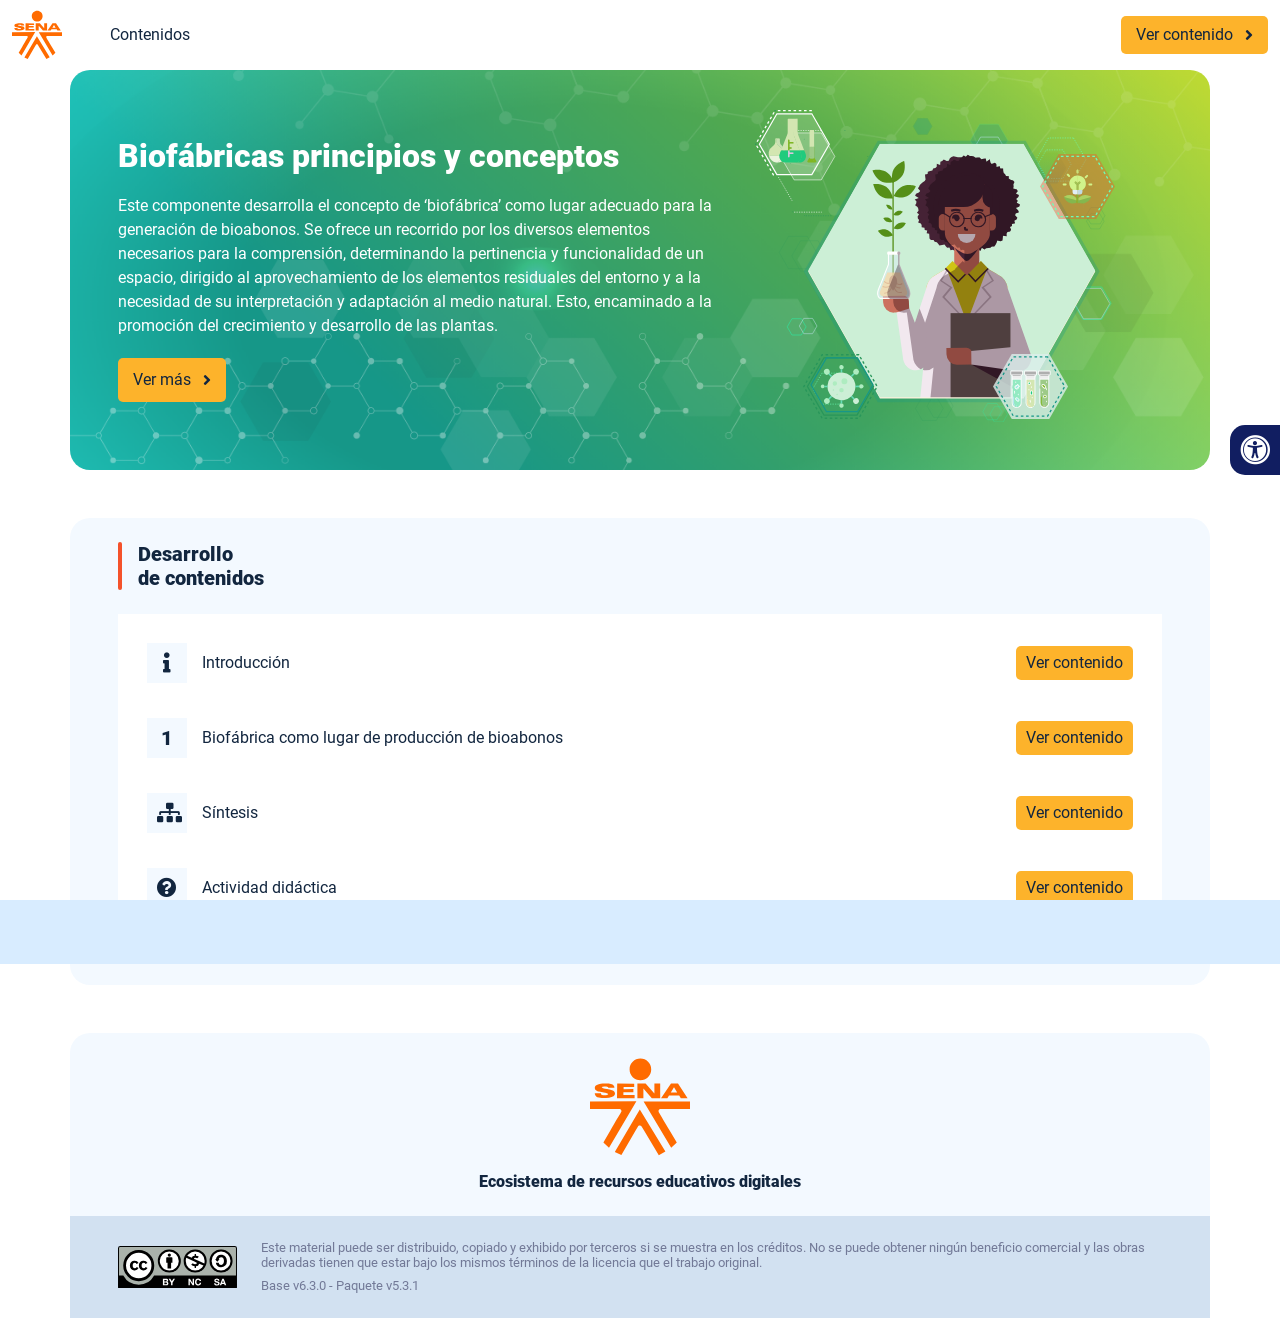
==== commit 8e1174c2: "new dist" ====
--- a/index.html
+++ b/index.html
@@ -1 +1 @@
-<!DOCTYPE html><html lang=""><head><meta charset="utf-8"><meta http-equiv="X-UA-Compatible" content="IE=edge"><meta name="viewport" content="width=device-width,initial-scale=1"><link rel="icon" href="favicon.ico"><title>Biofábricas principios y conceptos</title><link href="css/chunk-0c047e41.3babef71.css" rel="prefetch"><link href="css/chunk-25b302c8.3babef71.css" rel="prefetch"><link href="css/chunk-26fc7596.3babef71.css" rel="prefetch"><link href="css/chunk-2d2747e2.3babef71.css" rel="prefetch"><link href="css/chunk-32334cb6.3babef71.css" rel="prefetch"><link href="css/chunk-3c57cd7b.3babef71.css" rel="prefetch"><link href="css/chunk-4f2d402a.3babef71.css" rel="prefetch"><link href="css/chunk-4fde0a08.14d1f3e8.css" rel="prefetch"><link href="css/chunk-515a8379.0bd58d68.css" rel="prefetch"><link href="css/chunk-59974754.82744ef4.css" rel="prefetch"><link href="css/chunk-6e1e538a.126808df.css" rel="prefetch"><link href="css/chunk-766a929b.d70dec9a.css" rel="prefetch"><link href="css/chunk-f2df7d2c.3babef71.css" rel="prefetch"><link href="css/comple.de7c1a70.css" rel="prefetch"><link href="css/creditos.c4e75159.css" rel="prefetch"><link href="css/glosario.5cc4a536.css" rel="prefetch"><link href="css/referencias.1993b64a.css" rel="prefetch"><link href="js/actividad.a174644c.js" rel="prefetch"><link href="js/chunk-0206bfa0.c40d9978.js" rel="prefetch"><link href="js/chunk-0c047e41.b0f7a18b.js" rel="prefetch"><link href="js/chunk-13a6037e.ec537e90.js" rel="prefetch"><link href="js/chunk-18f95272.f5b3c737.js" rel="prefetch"><link href="js/chunk-25b302c8.4b21edce.js" rel="prefetch"><link href="js/chunk-26fc7596.6888adfb.js" rel="prefetch"><link href="js/chunk-2c06842c.749f794c.js" rel="prefetch"><link href="js/chunk-2d0e96ec.f8888979.js" rel="prefetch"><link href="js/chunk-2d208d90.ecd5602b.js" rel="prefetch"><link href="js/chunk-2d21d0e2.be4f5ece.js" rel="prefetch"><link href="js/chunk-2d22c123.a4184c95.js" rel="prefetch"><link href="js/chunk-2d2747e2.a7e9b612.js" rel="prefetch"><link href="js/chunk-2e80bb9a.65c2020d.js" rel="prefetch"><link href="js/chunk-319206de.d76a4d9d.js" rel="prefetch"><link href="js/chunk-32334cb6.3c57b252.js" rel="prefetch"><link href="js/chunk-3c57cd7b.79d5134c.js" rel="prefetch"><link href="js/chunk-3d6834f6.4b935ba2.js" rel="prefetch"><link href="js/chunk-4cdd78c0.95c7fc81.js" rel="prefetch"><link href="js/chunk-4f2d402a.6d549b07.js" rel="prefetch"><link href="js/chunk-4fde0a08.bd9d7fa9.js" rel="prefetch"><link href="js/chunk-515a8379.3b49b0aa.js" rel="prefetch"><link href="js/chunk-53ccb27e.0931dafb.js" rel="prefetch"><link href="js/chunk-55d286b8.6b62aaa0.js" rel="prefetch"><link href="js/chunk-59974754.7dd17a29.js" rel="prefetch"><link href="js/chunk-6e1e538a.370f7a06.js" rel="prefetch"><link href="js/chunk-766a929b.39a7847d.js" rel="prefetch"><link href="js/chunk-c796899c.a5c33a92.js" rel="prefetch"><link href="js/chunk-e8a7823a.4b304d03.js" rel="prefetch"><link href="js/chunk-f2df7d2c.82b7eab5.js" rel="prefetch"><link href="js/chunk-fde47172.63865839.js" rel="prefetch"><link href="js/comple.a21ae0c8.js" rel="prefetch"><link href="js/creditos.3dcd3d66.js" rel="prefetch"><link href="js/glosario.34e80112.js" rel="prefetch"><link href="js/intro.fa1e587e.js" rel="prefetch"><link href="js/referencias.25701889.js" rel="prefetch"><link href="js/sintesis.3538d048.js" rel="prefetch"><link href="js/tema1.b36d302e.js" rel="prefetch"><link href="js/tema2.538698ef.js" rel="prefetch"><link href="js/tema3.3f7603fe.js" rel="prefetch"><link href="css/app.b1f1b2ee.css" rel="preload" as="style"><link href="css/chunk-vendors.8f6fc540.css" rel="preload" as="style"><link href="js/app.e4233522.js" rel="preload" as="script"><link href="js/chunk-vendors.f717be8d.js" rel="preload" as="script"><link href="css/chunk-vendors.8f6fc540.css" rel="stylesheet"><link href="css/app.b1f1b2ee.css" rel="stylesheet"></head><body><noscript><strong>We're sorry but Biofábricas principios y conceptos doesn't work properly without JavaScript enabled. Please enable it to continue.</strong></noscript><div id="app"></div><script src="js/chunk-vendors.f717be8d.js"></script><script src="js/app.e4233522.js"></script></body></html>+<!DOCTYPE html><html lang=""><head><meta charset="utf-8"><meta http-equiv="X-UA-Compatible" content="IE=edge"><meta name="viewport" content="width=device-width,initial-scale=1"><link rel="icon" href="favicon.ico"><title>Biofábricas principios y conceptos</title><link href="css/chunk-0c047e41.3babef71.css" rel="prefetch"><link href="css/chunk-25b302c8.3babef71.css" rel="prefetch"><link href="css/chunk-26fc7596.3babef71.css" rel="prefetch"><link href="css/chunk-2d2747e2.3babef71.css" rel="prefetch"><link href="css/chunk-32334cb6.3babef71.css" rel="prefetch"><link href="css/chunk-3c57cd7b.3babef71.css" rel="prefetch"><link href="css/chunk-4f2d402a.3babef71.css" rel="prefetch"><link href="css/chunk-4fde0a08.14d1f3e8.css" rel="prefetch"><link href="css/chunk-515a8379.0bd58d68.css" rel="prefetch"><link href="css/chunk-59974754.82744ef4.css" rel="prefetch"><link href="css/chunk-6e1e538a.126808df.css" rel="prefetch"><link href="css/chunk-766a929b.d70dec9a.css" rel="prefetch"><link href="css/chunk-f2df7d2c.3babef71.css" rel="prefetch"><link href="css/comple.de7c1a70.css" rel="prefetch"><link href="css/creditos.c4e75159.css" rel="prefetch"><link href="css/glosario.5cc4a536.css" rel="prefetch"><link href="css/referencias.1993b64a.css" rel="prefetch"><link href="js/actividad.50af8585.js" rel="prefetch"><link href="js/chunk-0206bfa0.6ea798e3.js" rel="prefetch"><link href="js/chunk-0c047e41.f8c94ea4.js" rel="prefetch"><link href="js/chunk-13a6037e.e3ae92cb.js" rel="prefetch"><link href="js/chunk-18f95272.21e103e8.js" rel="prefetch"><link href="js/chunk-25b302c8.52a77a1a.js" rel="prefetch"><link href="js/chunk-26fc7596.83f7bd24.js" rel="prefetch"><link href="js/chunk-2c06842c.5c37a9a4.js" rel="prefetch"><link href="js/chunk-2d0e96ec.0137517c.js" rel="prefetch"><link href="js/chunk-2d208d90.4214ea15.js" rel="prefetch"><link href="js/chunk-2d21d0e2.2effd95c.js" rel="prefetch"><link href="js/chunk-2d22c123.eae951e4.js" rel="prefetch"><link href="js/chunk-2d2747e2.8bf9c8c6.js" rel="prefetch"><link href="js/chunk-2e80bb9a.995b428d.js" rel="prefetch"><link href="js/chunk-319206de.aa8a822c.js" rel="prefetch"><link href="js/chunk-32334cb6.5bf96e93.js" rel="prefetch"><link href="js/chunk-3c57cd7b.e9e8c691.js" rel="prefetch"><link href="js/chunk-3d6834f6.3d1c0123.js" rel="prefetch"><link href="js/chunk-4cdd78c0.a78de37a.js" rel="prefetch"><link href="js/chunk-4f2d402a.55dde777.js" rel="prefetch"><link href="js/chunk-4fde0a08.925c0153.js" rel="prefetch"><link href="js/chunk-515a8379.f6494c40.js" rel="prefetch"><link href="js/chunk-53ccb27e.b62e70c6.js" rel="prefetch"><link href="js/chunk-55d286b8.ed325d22.js" rel="prefetch"><link href="js/chunk-59974754.54bc3c05.js" rel="prefetch"><link href="js/chunk-6e1e538a.7af76e6a.js" rel="prefetch"><link href="js/chunk-766a929b.f186516a.js" rel="prefetch"><link href="js/chunk-c796899c.27587da0.js" rel="prefetch"><link href="js/chunk-e8a7823a.f5b0696b.js" rel="prefetch"><link href="js/chunk-f2df7d2c.f346e065.js" rel="prefetch"><link href="js/chunk-fde47172.cef061ba.js" rel="prefetch"><link href="js/comple.2167320b.js" rel="prefetch"><link href="js/creditos.b3fdea55.js" rel="prefetch"><link href="js/glosario.7f700c53.js" rel="prefetch"><link href="js/intro.f8d0ef67.js" rel="prefetch"><link href="js/referencias.c61d23f6.js" rel="prefetch"><link href="js/sintesis.72b48188.js" rel="prefetch"><link href="js/tema1.9d505983.js" rel="prefetch"><link href="js/tema2.71993ad7.js" rel="prefetch"><link href="js/tema3.93bd93e4.js" rel="prefetch"><link href="css/app.b1f1b2ee.css" rel="preload" as="style"><link href="css/chunk-vendors.8f6fc540.css" rel="preload" as="style"><link href="js/app.63a89f85.js" rel="preload" as="script"><link href="js/chunk-vendors.c92d2e43.js" rel="preload" as="script"><link href="css/chunk-vendors.8f6fc540.css" rel="stylesheet"><link href="css/app.b1f1b2ee.css" rel="stylesheet"></head><body><noscript><strong>We're sorry but Biofábricas principios y conceptos doesn't work properly without JavaScript enabled. Please enable it to continue.</strong></noscript><div id="app"></div><script src="js/chunk-vendors.c92d2e43.js"></script><script src="js/app.63a89f85.js"></script></body></html>
